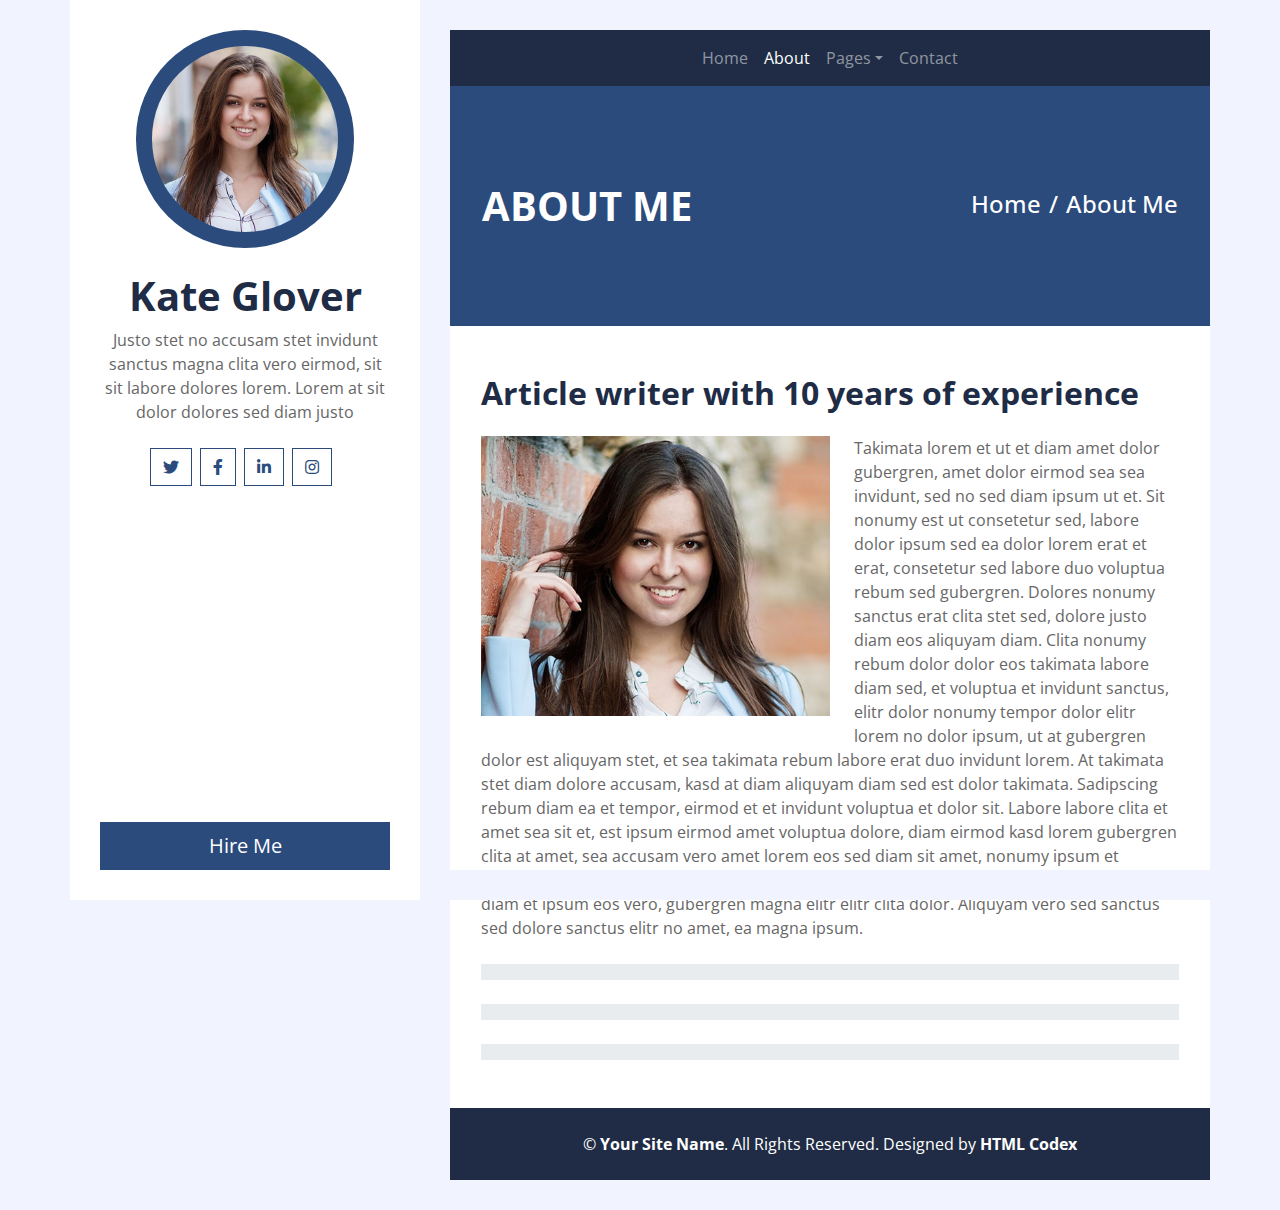
==== about.html @ 8e7080f5 "template" ====
<!DOCTYPE html>
<html lang="en">
    <head>
        <meta charset="utf-8">
        <title>Bloggy - Personal Blog Template</title>
        <meta content="width=device-width, initial-scale=1.0" name="viewport">
        <meta content="Free Website Template" name="keywords">
        <meta content="Free Website Template" name="description">

        <!-- Favicon -->
        <link href="img/favicon.ico" rel="icon">

        <!-- Google Fonts -->
        <link href="https://fonts.googleapis.com/css2?family=Open+Sans:300;400;600;700;800&display=swap" rel="stylesheet">

        <!-- Font Awesome -->
        <link href="https://cdnjs.cloudflare.com/ajax/libs/font-awesome/5.10.0/css/all.min.css" rel="stylesheet">

        <!-- Customized Bootstrap Stylesheet -->
        <link href="css/style.css" rel="stylesheet">
    </head>

<body>
    <div class="wrapper">
        <div class="sidebar">
            <div class="sidebar-text d-flex flex-column h-100 justify-content-center text-center">
                <img class="mx-auto d-block w-75 bg-primary img-fluid rounded-circle mb-4 p-3" src="img/profile.jpg" alt="Image">
                <h1 class="font-weight-bold">Kate Glover</h1>
                <p class="mb-4">
                    Justo stet no accusam stet invidunt sanctus magna clita vero eirmod, sit sit labore dolores lorem. Lorem at sit dolor dolores sed diam justo
                </p>
                <div class="d-flex justify-content-center mb-5">
                    <a class="btn btn-outline-primary mr-2" href="#"><i class="fab fa-twitter"></i></a>
                    <a class="btn btn-outline-primary mr-2" href="#"><i class="fab fa-facebook-f"></i></a>
                    <a class="btn btn-outline-primary mr-2" href="#"><i class="fab fa-linkedin-in"></i></a>
                    <a class="btn btn-outline-primary mr-2" href="#"><i class="fab fa-instagram"></i></a>
                </div>
                <a href="" class="btn btn-lg btn-block btn-primary mt-auto">Hire Me</a>
            </div>
            <div class="sidebar-icon d-flex flex-column h-100 justify-content-center text-right">
                <i class="fas fa-2x fa-angle-double-right text-primary"></i>
            </div>
        </div>
        <div class="content">
            <!-- Navbar Start -->
            <div class="container p-0">
                <nav class="navbar navbar-expand-lg bg-secondary navbar-dark">
                    <a href="" class="navbar-brand d-block d-lg-none">Navigation</a>
                    <button type="button" class="navbar-toggler" data-toggle="collapse" data-target="#navbarCollapse">
                        <span class="navbar-toggler-icon"></span>
                    </button>
                    <div class="collapse navbar-collapse justify-content-between" id="navbarCollapse">
                        <div class="navbar-nav m-auto">
                            <a href="index.html" class="nav-item nav-link">Home</a>
                            <a href="about.html" class="nav-item nav-link active">About</a>
                            <div class="nav-item dropdown">
                                <a href="#" class="nav-link dropdown-toggle" data-toggle="dropdown">Pages</a>
                                <div class="dropdown-menu">
                                    <a href="blog.html" class="dropdown-item">Blog Grid</a>
                                    <a href="single.html" class="dropdown-item">Blog Detail</a>
                                </div>
                            </div>
                            <a href="contact.html" class="nav-item nav-link">Contact</a>
                        </div>
                    </div>
                </nav>
            </div>
            <!-- Navbar End -->

            <!-- Page Header Start -->
            <div class="container py-5 px-2 bg-primary">
                <div class="row py-5 px-4">
                    <div class="col-sm-6 text-center text-md-left">
                        <h1 class="mb-3 mb-md-0 text-white text-uppercase font-weight-bold">About Me</h1>
                    </div>
                    <div class="col-sm-6 text-center text-md-right">
                        <div class="d-inline-flex pt-2">
                            <h4 class="m-0 text-white"><a class="text-white" href="">Home</a></h4>
                            <h4 class="m-0 text-white px-2">/</h4>
                            <h4 class="m-0 text-white">About Me</h4>
                        </div>
                    </div>
                </div>
            </div>
            <!-- Page Header End -->


            <!-- About Start -->
            <div class="container bg-white pt-5">
                <div class="row px-3 pb-5">
                    <div class="col-md-12">
                        <h2 class="mb-4 font-weight-bold">Article writer with 10 years of experience</h2>
                        <img class="img-fluid float-left w-50 mr-4 mb-3" src="img/about.jpg" alt="Image">
                        <p class="m-0">
                            Takimata lorem et ut et diam amet dolor gubergren, amet dolor eirmod sea sea invidunt, sed no sed diam ipsum ut et. Sit nonumy est ut consetetur sed, labore dolor ipsum sed ea dolor lorem erat et erat, consetetur sed labore duo voluptua rebum sed gubergren. Dolores nonumy sanctus erat clita stet sed, dolore justo diam eos aliquyam diam. Clita nonumy rebum dolor dolor eos takimata labore diam sed, et voluptua et invidunt sanctus, elitr dolor nonumy tempor dolor elitr lorem no dolor ipsum, ut at gubergren dolor est aliquyam stet, et sea takimata rebum labore erat duo invidunt lorem. At takimata stet diam dolore accusam, kasd at diam aliquyam diam sed est dolor takimata. Sadipscing rebum diam ea et tempor, eirmod et et invidunt voluptua et dolor sit. Labore labore clita et amet sea sit et, est ipsum eirmod amet voluptua dolore, diam eirmod kasd lorem gubergren clita at amet, sea accusam vero amet lorem eos sed diam sit amet, nonumy ipsum et tempor magna dolores aliquyam vero eos ipsum. Ipsum ipsum sadipscing diam aliquyam diam et ipsum eos vero, gubergren magna elitr elitr clita dolor. Aliquyam vero sed sanctus sed dolore sanctus elitr no amet, ea magna ipsum.
                        </p>
                    </div>
                    <div class="col-md-12 pt-4">
                        <div class="d-flex flex-column skills">
                            <div class="progress w-100 mb-4">
                                <div class="progress-bar" role="progressbar" aria-valuenow="80" aria-valuemin="0" aria-valuemax="100">Adaptability</div>
                            </div>
                            <div class="progress w-100 mb-4">
                                <div class="progress-bar" role="progressbar" aria-valuenow="90" aria-valuemin="0" aria-valuemax="100">Research</div>
                            </div>
                            <div class="progress w-100">
                                <div class="progress-bar" role="progressbar" aria-valuenow="100" aria-valuemin="0" aria-valuemax="100">Editing</div>
                            </div>
                        </div>
                    </div>
                </div>
            </div>
            <!-- About End -->


            <!-- Footer Start -->
            <div class="container py-4 bg-secondary text-center">
                <p class="m-0 text-white">
                    &copy; <a class="text-white font-weight-bold" href="#">Your Site Name</a>. All Rights Reserved. Designed by <a class="text-white font-weight-bold" href="https://htmlcodex.com">HTML Codex</a>
                </p>
            </div>
            <!-- Footer End -->
        </div>
    </div>

    <!-- Back to Top -->
    <a href="#" class="back-to-top"><i class="fa fa-angle-double-up"></i></a>

    <!-- JavaScript Libraries -->
    <script src="https://code.jquery.com/jquery-3.4.1.min.js"></script>
    <script src="https://stackpath.bootstrapcdn.com/bootstrap/4.4.1/js/bootstrap.bundle.min.js"></script>
    <script src="lib/easing/easing.min.js"></script>
    <script src="lib/waypoints/waypoints.min.js"></script>

    <!-- Contact Javascript File -->
    <script src="mail/jqBootstrapValidation.min.js"></script>
    <script src="mail/contact.js"></script>

    <!-- Template Javascript -->
    <script src="js/main.js"></script>
</body>

</html>
---- css/style.css ----
@charset "UTF-8";
/******* Bootstrap Theming ********/
/*!
 * Bootstrap v4.5.3 (https://getbootstrap.com/)
 * Copyright 2011-2020 The Bootstrap Authors
 * Copyright 2011-2020 Twitter, Inc.
 * Licensed under MIT (https://github.com/twbs/bootstrap/blob/main/LICENSE)
 */
:root {
  --blue: #007bff;
  --indigo: #6610f2;
  --purple: #6f42c1;
  --pink: #e83e8c;
  --red: #dc3545;
  --orange: #fd7e14;
  --yellow: #ffc107;
  --green: #28a745;
  --teal: #20c997;
  --cyan: #17a2b8;
  --white: #fff;
  --gray: #6c757d;
  --gray-dark: #343a40;
  --primary: #2A4B7C;
  --secondary: #202C45;
  --success: #28a745;
  --info: #17a2b8;
  --warning: #ffc107;
  --danger: #dc3545;
  --light: #f1f3ff;
  --dark: #343a40;
  --breakpoint-xs: 0;
  --breakpoint-sm: 576px;
  --breakpoint-md: 768px;
  --breakpoint-lg: 992px;
  --breakpoint-xl: 1200px;
  --font-family-sans-serif: -apple-system, BlinkMacSystemFont, "Segoe UI", Roboto, "Helvetica Neue", Arial, "Noto Sans", sans-serif, "Apple Color Emoji", "Segoe UI Emoji", "Segoe UI Symbol", "Noto Color Emoji";
  --font-family-monospace: SFMono-Regular, Menlo, Monaco, Consolas, "Liberation Mono", "Courier New", monospace;
}

*,
*::before,
*::after {
  box-sizing: border-box;
}

html {
  font-family: sans-serif;
  line-height: 1.15;
  -webkit-text-size-adjust: 100%;
  -webkit-tap-highlight-color: rgba(0, 0, 0, 0);
}

article, aside, figcaption, figure, footer, header, hgroup, main, nav, section {
  display: block;
}

body {
  margin: 0;
  font-family: "Open Sans", sans-serif;
  font-size: 1rem;
  font-weight: 400;
  line-height: 1.5;
  color: #666666;
  text-align: left;
  background-color: #f1f3ff;
}

[tabindex="-1"]:focus:not(:focus-visible) {
  outline: 0 !important;
}

hr {
  box-sizing: content-box;
  height: 0;
  overflow: visible;
}

h1, h2, h3, h4, h5, h6 {
  margin-top: 0;
  margin-bottom: 0.5rem;
}

p {
  margin-top: 0;
  margin-bottom: 1rem;
}

abbr[title],
abbr[data-original-title] {
  text-decoration: underline;
  text-decoration: underline dotted;
  cursor: help;
  border-bottom: 0;
  text-decoration-skip-ink: none;
}

address {
  margin-bottom: 1rem;
  font-style: normal;
  line-height: inherit;
}

ol,
ul,
dl {
  margin-top: 0;
  margin-bottom: 1rem;
}

ol ol,
ul ul,
ol ul,
ul ol {
  margin-bottom: 0;
}

dt {
  font-weight: 700;
}

dd {
  margin-bottom: 0.5rem;
  margin-left: 0;
}

blockquote {
  margin: 0 0 1rem;
}

b,
strong {
  font-weight: bolder;
}

small {
  font-size: 80%;
}

sub,
sup {
  position: relative;
  font-size: 75%;
  line-height: 0;
  vertical-align: baseline;
}

sub {
  bottom: -0.25em;
}

sup {
  top: -0.5em;
}

a {
  color: #2A4B7C;
  text-decoration: none;
  background-color: transparent;
}
a:hover {
  color: #172843;
  text-decoration: underline;
}

a:not([href]):not([class]) {
  color: inherit;
  text-decoration: none;
}
a:not([href]):not([class]):hover {
  color: inherit;
  text-decoration: none;
}

pre,
code,
kbd,
samp {
  font-family: SFMono-Regular, Menlo, Monaco, Consolas, "Liberation Mono", "Courier New", monospace;
  font-size: 1em;
}

pre {
  margin-top: 0;
  margin-bottom: 1rem;
  overflow: auto;
  -ms-overflow-style: scrollbar;
}

figure {
  margin: 0 0 1rem;
}

img {
  vertical-align: middle;
  border-style: none;
}

svg {
  overflow: hidden;
  vertical-align: middle;
}

table {
  border-collapse: collapse;
}

caption {
  padding-top: 0.75rem;
  padding-bottom: 0.75rem;
  color: #6c757d;
  text-align: left;
  caption-side: bottom;
}

th {
  text-align: inherit;
  text-align: -webkit-match-parent;
}

label {
  display: inline-block;
  margin-bottom: 0.5rem;
}

button {
  border-radius: 0;
}

button:focus {
  outline: 1px dotted;
  outline: 5px auto -webkit-focus-ring-color;
}

input,
button,
select,
optgroup,
textarea {
  margin: 0;
  font-family: inherit;
  font-size: inherit;
  line-height: inherit;
}

button,
input {
  overflow: visible;
}

button,
select {
  text-transform: none;
}

[role=button] {
  cursor: pointer;
}

select {
  word-wrap: normal;
}

button,
[type=button],
[type=reset],
[type=submit] {
  -webkit-appearance: button;
}

button:not(:disabled),
[type=button]:not(:disabled),
[type=reset]:not(:disabled),
[type=submit]:not(:disabled) {
  cursor: pointer;
}

button::-moz-focus-inner,
[type=button]::-moz-focus-inner,
[type=reset]::-moz-focus-inner,
[type=submit]::-moz-focus-inner {
  padding: 0;
  border-style: none;
}

input[type=radio],
input[type=checkbox] {
  box-sizing: border-box;
  padding: 0;
}

textarea {
  overflow: auto;
  resize: vertical;
}

fieldset {
  min-width: 0;
  padding: 0;
  margin: 0;
  border: 0;
}

legend {
  display: block;
  width: 100%;
  max-width: 100%;
  padding: 0;
  margin-bottom: 0.5rem;
  font-size: 1.5rem;
  line-height: inherit;
  color: inherit;
  white-space: normal;
}

progress {
  vertical-align: baseline;
}

[type=number]::-webkit-inner-spin-button,
[type=number]::-webkit-outer-spin-button {
  height: auto;
}

[type=search] {
  outline-offset: -2px;
  -webkit-appearance: none;
}

[type=search]::-webkit-search-decoration {
  -webkit-appearance: none;
}

::-webkit-file-upload-button {
  font: inherit;
  -webkit-appearance: button;
}

output {
  display: inline-block;
}

summary {
  display: list-item;
  cursor: pointer;
}

template {
  display: none;
}

[hidden] {
  display: none !important;
}

h1, h2, h3, h4, h5, h6,
.h1, .h2, .h3, .h4, .h5, .h6 {
  margin-bottom: 0.5rem;
  font-weight: 500;
  line-height: 1.2;
  color: #202C45;
}

h1, .h1 {
  font-size: 2.5rem;
}

h2, .h2 {
  font-size: 2rem;
}

h3, .h3 {
  font-size: 1.75rem;
}

h4, .h4 {
  font-size: 1.5rem;
}

h5, .h5 {
  font-size: 1.25rem;
}

h6, .h6 {
  font-size: 1rem;
}

.lead {
  font-size: 1.25rem;
  font-weight: 300;
}

.display-1 {
  font-size: 6rem;
  font-weight: 300;
  line-height: 1.2;
}

.display-2 {
  font-size: 5.5rem;
  font-weight: 300;
  line-height: 1.2;
}

.display-3 {
  font-size: 4.5rem;
  font-weight: 300;
  line-height: 1.2;
}

.display-4 {
  font-size: 3.5rem;
  font-weight: 300;
  line-height: 1.2;
}

hr {
  margin-top: 1rem;
  margin-bottom: 1rem;
  border: 0;
  border-top: 1px solid rgba(0, 0, 0, 0.1);
}

small,
.small {
  font-size: 80%;
  font-weight: 400;
}

mark,
.mark {
  padding: 0.2em;
  background-color: #fcf8e3;
}

.list-unstyled {
  padding-left: 0;
  list-style: none;
}

.list-inline {
  padding-left: 0;
  list-style: none;
}

.list-inline-item {
  display: inline-block;
}
.list-inline-item:not(:last-child) {
  margin-right: 0.5rem;
}

.initialism {
  font-size: 90%;
  text-transform: uppercase;
}

.blockquote {
  margin-bottom: 1rem;
  font-size: 1.25rem;
}

.blockquote-footer {
  display: block;
  font-size: 80%;
  color: #6c757d;
}
.blockquote-footer::before {
  content: "— ";
}

.img-fluid {
  max-width: 100%;
  height: auto;
}

.img-thumbnail {
  padding: 0.25rem;
  background-color: #f1f3ff;
  border: 1px solid #dee2e6;
  max-width: 100%;
  height: auto;
}

.figure {
  display: inline-block;
}

.figure-img {
  margin-bottom: 0.5rem;
  line-height: 1;
}

.figure-caption {
  font-size: 90%;
  color: #6c757d;
}

code {
  font-size: 87.5%;
  color: #e83e8c;
  word-wrap: break-word;
}
a > code {
  color: inherit;
}

kbd {
  padding: 0.2rem 0.4rem;
  font-size: 87.5%;
  color: #fff;
  background-color: #212529;
}
kbd kbd {
  padding: 0;
  font-size: 100%;
  font-weight: 700;
}

pre {
  display: block;
  font-size: 87.5%;
  color: #212529;
}
pre code {
  font-size: inherit;
  color: inherit;
  word-break: normal;
}

.pre-scrollable {
  max-height: 340px;
  overflow-y: scroll;
}

.container,
.container-fluid,
.container-xl,
.container-lg,
.container-md,
.container-sm {
  width: 100%;
  padding-right: 15px;
  padding-left: 15px;
  margin-right: auto;
  margin-left: auto;
}

@media (min-width: 576px) {
  .container-sm, .container {
    max-width: 540px;
  }
}
@media (min-width: 768px) {
  .container-md, .container-sm, .container {
    max-width: 720px;
  }
}
@media (min-width: 992px) {
  .container-lg, .container-md, .container-sm, .container {
    max-width: 960px;
  }
}
@media (min-width: 1200px) {
  .container-xl, .container-lg, .container-md, .container-sm, .container {
    max-width: 1140px;
  }
}
.row {
  display: flex;
  flex-wrap: wrap;
  margin-right: -15px;
  margin-left: -15px;
}

.no-gutters {
  margin-right: 0;
  margin-left: 0;
}
.no-gutters > .col,
.no-gutters > [class*=col-] {
  padding-right: 0;
  padding-left: 0;
}

.col-xl,
.col-xl-auto, .col-xl-12, .col-xl-11, .col-xl-10, .col-xl-9, .col-xl-8, .col-xl-7, .col-xl-6, .col-xl-5, .col-xl-4, .col-xl-3, .col-xl-2, .col-xl-1, .col-lg,
.col-lg-auto, .col-lg-12, .col-lg-11, .col-lg-10, .col-lg-9, .col-lg-8, .col-lg-7, .col-lg-6, .col-lg-5, .col-lg-4, .col-lg-3, .col-lg-2, .col-lg-1, .col-md,
.col-md-auto, .col-md-12, .col-md-11, .col-md-10, .col-md-9, .col-md-8, .col-md-7, .col-md-6, .col-md-5, .col-md-4, .col-md-3, .col-md-2, .col-md-1, .col-sm,
.col-sm-auto, .col-sm-12, .col-sm-11, .col-sm-10, .col-sm-9, .col-sm-8, .col-sm-7, .col-sm-6, .col-sm-5, .col-sm-4, .col-sm-3, .col-sm-2, .col-sm-1, .col,
.col-auto, .col-12, .col-11, .col-10, .col-9, .col-8, .col-7, .col-6, .col-5, .col-4, .col-3, .col-2, .col-1 {
  position: relative;
  width: 100%;
  padding-right: 15px;
  padding-left: 15px;
}

.col {
  flex-basis: 0;
  flex-grow: 1;
  max-width: 100%;
}

.row-cols-1 > * {
  flex: 0 0 100%;
  max-width: 100%;
}

.row-cols-2 > * {
  flex: 0 0 50%;
  max-width: 50%;
}

.row-cols-3 > * {
  flex: 0 0 33.3333333333%;
  max-width: 33.3333333333%;
}

.row-cols-4 > * {
  flex: 0 0 25%;
  max-width: 25%;
}

.row-cols-5 > * {
  flex: 0 0 20%;
  max-width: 20%;
}

.row-cols-6 > * {
  flex: 0 0 16.6666666667%;
  max-width: 16.6666666667%;
}

.col-auto {
  flex: 0 0 auto;
  width: auto;
  max-width: 100%;
}

.col-1 {
  flex: 0 0 8.3333333333%;
  max-width: 8.3333333333%;
}

.col-2 {
  flex: 0 0 16.6666666667%;
  max-width: 16.6666666667%;
}

.col-3 {
  flex: 0 0 25%;
  max-width: 25%;
}

.col-4 {
  flex: 0 0 33.3333333333%;
  max-width: 33.3333333333%;
}

.col-5 {
  flex: 0 0 41.6666666667%;
  max-width: 41.6666666667%;
}

.col-6 {
  flex: 0 0 50%;
  max-width: 50%;
}

.col-7 {
  flex: 0 0 58.3333333333%;
  max-width: 58.3333333333%;
}

.col-8 {
  flex: 0 0 66.6666666667%;
  max-width: 66.6666666667%;
}

.col-9 {
  flex: 0 0 75%;
  max-width: 75%;
}

.col-10 {
  flex: 0 0 83.3333333333%;
  max-width: 83.3333333333%;
}

.col-11 {
  flex: 0 0 91.6666666667%;
  max-width: 91.6666666667%;
}

.col-12 {
  flex: 0 0 100%;
  max-width: 100%;
}

.order-first {
  order: -1;
}

.order-last {
  order: 13;
}

.order-0 {
  order: 0;
}

.order-1 {
  order: 1;
}

.order-2 {
  order: 2;
}

.order-3 {
  order: 3;
}

.order-4 {
  order: 4;
}

.order-5 {
  order: 5;
}

.order-6 {
  order: 6;
}

.order-7 {
  order: 7;
}

.order-8 {
  order: 8;
}

.order-9 {
  order: 9;
}

.order-10 {
  order: 10;
}

.order-11 {
  order: 11;
}

.order-12 {
  order: 12;
}

.offset-1 {
  margin-left: 8.3333333333%;
}

.offset-2 {
  margin-left: 16.6666666667%;
}

.offset-3 {
  margin-left: 25%;
}

.offset-4 {
  margin-left: 33.3333333333%;
}

.offset-5 {
  margin-left: 41.6666666667%;
}

.offset-6 {
  margin-left: 50%;
}

.offset-7 {
  margin-left: 58.3333333333%;
}

.offset-8 {
  margin-left: 66.6666666667%;
}

.offset-9 {
  margin-left: 75%;
}

.offset-10 {
  margin-left: 83.3333333333%;
}

.offset-11 {
  margin-left: 91.6666666667%;
}

@media (min-width: 576px) {
  .col-sm {
    flex-basis: 0;
    flex-grow: 1;
    max-width: 100%;
  }

  .row-cols-sm-1 > * {
    flex: 0 0 100%;
    max-width: 100%;
  }

  .row-cols-sm-2 > * {
    flex: 0 0 50%;
    max-width: 50%;
  }

  .row-cols-sm-3 > * {
    flex: 0 0 33.3333333333%;
    max-width: 33.3333333333%;
  }

  .row-cols-sm-4 > * {
    flex: 0 0 25%;
    max-width: 25%;
  }

  .row-cols-sm-5 > * {
    flex: 0 0 20%;
    max-width: 20%;
  }

  .row-cols-sm-6 > * {
    flex: 0 0 16.6666666667%;
    max-width: 16.6666666667%;
  }

  .col-sm-auto {
    flex: 0 0 auto;
    width: auto;
    max-width: 100%;
  }

  .col-sm-1 {
    flex: 0 0 8.3333333333%;
    max-width: 8.3333333333%;
  }

  .col-sm-2 {
    flex: 0 0 16.6666666667%;
    max-width: 16.6666666667%;
  }

  .col-sm-3 {
    flex: 0 0 25%;
    max-width: 25%;
  }

  .col-sm-4 {
    flex: 0 0 33.3333333333%;
    max-width: 33.3333333333%;
  }

  .col-sm-5 {
    flex: 0 0 41.6666666667%;
    max-width: 41.6666666667%;
  }

  .col-sm-6 {
    flex: 0 0 50%;
    max-width: 50%;
  }

  .col-sm-7 {
    flex: 0 0 58.3333333333%;
    max-width: 58.3333333333%;
  }

  .col-sm-8 {
    flex: 0 0 66.6666666667%;
    max-width: 66.6666666667%;
  }

  .col-sm-9 {
    flex: 0 0 75%;
    max-width: 75%;
  }

  .col-sm-10 {
    flex: 0 0 83.3333333333%;
    max-width: 83.3333333333%;
  }

  .col-sm-11 {
    flex: 0 0 91.6666666667%;
    max-width: 91.6666666667%;
  }

  .col-sm-12 {
    flex: 0 0 100%;
    max-width: 100%;
  }

  .order-sm-first {
    order: -1;
  }

  .order-sm-last {
    order: 13;
  }

  .order-sm-0 {
    order: 0;
  }

  .order-sm-1 {
    order: 1;
  }

  .order-sm-2 {
    order: 2;
  }

  .order-sm-3 {
    order: 3;
  }

  .order-sm-4 {
    order: 4;
  }

  .order-sm-5 {
    order: 5;
  }

  .order-sm-6 {
    order: 6;
  }

  .order-sm-7 {
    order: 7;
  }

  .order-sm-8 {
    order: 8;
  }

  .order-sm-9 {
    order: 9;
  }

  .order-sm-10 {
    order: 10;
  }

  .order-sm-11 {
    order: 11;
  }

  .order-sm-12 {
    order: 12;
  }

  .offset-sm-0 {
    margin-left: 0;
  }

  .offset-sm-1 {
    margin-left: 8.3333333333%;
  }

  .offset-sm-2 {
    margin-left: 16.6666666667%;
  }

  .offset-sm-3 {
    margin-left: 25%;
  }

  .offset-sm-4 {
    margin-left: 33.3333333333%;
  }

  .offset-sm-5 {
    margin-left: 41.6666666667%;
  }

  .offset-sm-6 {
    margin-left: 50%;
  }

  .offset-sm-7 {
    margin-left: 58.3333333333%;
  }

  .offset-sm-8 {
    margin-left: 66.6666666667%;
  }

  .offset-sm-9 {
    margin-left: 75%;
  }

  .offset-sm-10 {
    margin-left: 83.3333333333%;
  }

  .offset-sm-11 {
    margin-left: 91.6666666667%;
  }
}
@media (min-width: 768px) {
  .col-md {
    flex-basis: 0;
    flex-grow: 1;
    max-width: 100%;
  }

  .row-cols-md-1 > * {
    flex: 0 0 100%;
    max-width: 100%;
  }

  .row-cols-md-2 > * {
    flex: 0 0 50%;
    max-width: 50%;
  }

  .row-cols-md-3 > * {
    flex: 0 0 33.3333333333%;
    max-width: 33.3333333333%;
  }

  .row-cols-md-4 > * {
    flex: 0 0 25%;
    max-width: 25%;
  }

  .row-cols-md-5 > * {
    flex: 0 0 20%;
    max-width: 20%;
  }

  .row-cols-md-6 > * {
    flex: 0 0 16.6666666667%;
    max-width: 16.6666666667%;
  }

  .col-md-auto {
    flex: 0 0 auto;
    width: auto;
    max-width: 100%;
  }

  .col-md-1 {
    flex: 0 0 8.3333333333%;
    max-width: 8.3333333333%;
  }

  .col-md-2 {
    flex: 0 0 16.6666666667%;
    max-width: 16.6666666667%;
  }

  .col-md-3 {
    flex: 0 0 25%;
    max-width: 25%;
  }

  .col-md-4 {
    flex: 0 0 33.3333333333%;
    max-width: 33.3333333333%;
  }

  .col-md-5 {
    flex: 0 0 41.6666666667%;
    max-width: 41.6666666667%;
  }

  .col-md-6 {
    flex: 0 0 50%;
    max-width: 50%;
  }

  .col-md-7 {
    flex: 0 0 58.3333333333%;
    max-width: 58.3333333333%;
  }

  .col-md-8 {
    flex: 0 0 66.6666666667%;
    max-width: 66.6666666667%;
  }

  .col-md-9 {
    flex: 0 0 75%;
    max-width: 75%;
  }

  .col-md-10 {
    flex: 0 0 83.3333333333%;
    max-width: 83.3333333333%;
  }

  .col-md-11 {
    flex: 0 0 91.6666666667%;
    max-width: 91.6666666667%;
  }

  .col-md-12 {
    flex: 0 0 100%;
    max-width: 100%;
  }

  .order-md-first {
    order: -1;
  }

  .order-md-last {
    order: 13;
  }

  .order-md-0 {
    order: 0;
  }

  .order-md-1 {
    order: 1;
  }

  .order-md-2 {
    order: 2;
  }

  .order-md-3 {
    order: 3;
  }

  .order-md-4 {
    order: 4;
  }

  .order-md-5 {
    order: 5;
  }

  .order-md-6 {
    order: 6;
  }

  .order-md-7 {
    order: 7;
  }

  .order-md-8 {
    order: 8;
  }

  .order-md-9 {
    order: 9;
  }

  .order-md-10 {
    order: 10;
  }

  .order-md-11 {
    order: 11;
  }

  .order-md-12 {
    order: 12;
  }

  .offset-md-0 {
    margin-left: 0;
  }

  .offset-md-1 {
    margin-left: 8.3333333333%;
  }

  .offset-md-2 {
    margin-left: 16.6666666667%;
  }

  .offset-md-3 {
    margin-left: 25%;
  }

  .offset-md-4 {
    margin-left: 33.3333333333%;
  }

  .offset-md-5 {
    margin-left: 41.6666666667%;
  }

  .offset-md-6 {
    margin-left: 50%;
  }

  .offset-md-7 {
    margin-left: 58.3333333333%;
  }

  .offset-md-8 {
    margin-left: 66.6666666667%;
  }

  .offset-md-9 {
    margin-left: 75%;
  }

  .offset-md-10 {
    margin-left: 83.3333333333%;
  }

  .offset-md-11 {
    margin-left: 91.6666666667%;
  }
}
@media (min-width: 992px) {
  .col-lg {
    flex-basis: 0;
    flex-grow: 1;
    max-width: 100%;
  }

  .row-cols-lg-1 > * {
    flex: 0 0 100%;
    max-width: 100%;
  }

  .row-cols-lg-2 > * {
    flex: 0 0 50%;
    max-width: 50%;
  }

  .row-cols-lg-3 > * {
    flex: 0 0 33.3333333333%;
    max-width: 33.3333333333%;
  }

  .row-cols-lg-4 > * {
    flex: 0 0 25%;
    max-width: 25%;
  }

  .row-cols-lg-5 > * {
    flex: 0 0 20%;
    max-width: 20%;
  }

  .row-cols-lg-6 > * {
    flex: 0 0 16.6666666667%;
    max-width: 16.6666666667%;
  }

  .col-lg-auto {
    flex: 0 0 auto;
    width: auto;
    max-width: 100%;
  }

  .col-lg-1 {
    flex: 0 0 8.3333333333%;
    max-width: 8.3333333333%;
  }

  .col-lg-2 {
    flex: 0 0 16.6666666667%;
    max-width: 16.6666666667%;
  }

  .col-lg-3 {
    flex: 0 0 25%;
    max-width: 25%;
  }

  .col-lg-4 {
    flex: 0 0 33.3333333333%;
    max-width: 33.3333333333%;
  }

  .col-lg-5 {
    flex: 0 0 41.6666666667%;
    max-width: 41.6666666667%;
  }

  .col-lg-6 {
    flex: 0 0 50%;
    max-width: 50%;
  }

  .col-lg-7 {
    flex: 0 0 58.3333333333%;
    max-width: 58.3333333333%;
  }

  .col-lg-8 {
    flex: 0 0 66.6666666667%;
    max-width: 66.6666666667%;
  }

  .col-lg-9 {
    flex: 0 0 75%;
    max-width: 75%;
  }

  .col-lg-10 {
    flex: 0 0 83.3333333333%;
    max-width: 83.3333333333%;
  }

  .col-lg-11 {
    flex: 0 0 91.6666666667%;
    max-width: 91.6666666667%;
  }

  .col-lg-12 {
    flex: 0 0 100%;
    max-width: 100%;
  }

  .order-lg-first {
    order: -1;
  }

  .order-lg-last {
    order: 13;
  }

  .order-lg-0 {
    order: 0;
  }

  .order-lg-1 {
    order: 1;
  }

  .order-lg-2 {
    order: 2;
  }

  .order-lg-3 {
    order: 3;
  }

  .order-lg-4 {
    order: 4;
  }

  .order-lg-5 {
    order: 5;
  }

  .order-lg-6 {
    order: 6;
  }

  .order-lg-7 {
    order: 7;
  }

  .order-lg-8 {
    order: 8;
  }

  .order-lg-9 {
    order: 9;
  }

  .order-lg-10 {
    order: 10;
  }

  .order-lg-11 {
    order: 11;
  }

  .order-lg-12 {
    order: 12;
  }

  .offset-lg-0 {
    margin-left: 0;
  }

  .offset-lg-1 {
    margin-left: 8.3333333333%;
  }

  .offset-lg-2 {
    margin-left: 16.6666666667%;
  }

  .offset-lg-3 {
    margin-left: 25%;
  }

  .offset-lg-4 {
    margin-left: 33.3333333333%;
  }

  .offset-lg-5 {
    margin-left: 41.6666666667%;
  }

  .offset-lg-6 {
    margin-left: 50%;
  }

  .offset-lg-7 {
    margin-left: 58.3333333333%;
  }

  .offset-lg-8 {
    margin-left: 66.6666666667%;
  }

  .offset-lg-9 {
    margin-left: 75%;
  }

  .offset-lg-10 {
    margin-left: 83.3333333333%;
  }

  .offset-lg-11 {
    margin-left: 91.6666666667%;
  }
}
@media (min-width: 1200px) {
  .col-xl {
    flex-basis: 0;
    flex-grow: 1;
    max-width: 100%;
  }

  .row-cols-xl-1 > * {
    flex: 0 0 100%;
    max-width: 100%;
  }

  .row-cols-xl-2 > * {
    flex: 0 0 50%;
    max-width: 50%;
  }

  .row-cols-xl-3 > * {
    flex: 0 0 33.3333333333%;
    max-width: 33.3333333333%;
  }

  .row-cols-xl-4 > * {
    flex: 0 0 25%;
    max-width: 25%;
  }

  .row-cols-xl-5 > * {
    flex: 0 0 20%;
    max-width: 20%;
  }

  .row-cols-xl-6 > * {
    flex: 0 0 16.6666666667%;
    max-width: 16.6666666667%;
  }

  .col-xl-auto {
    flex: 0 0 auto;
    width: auto;
    max-width: 100%;
  }

  .col-xl-1 {
    flex: 0 0 8.3333333333%;
    max-width: 8.3333333333%;
  }

  .col-xl-2 {
    flex: 0 0 16.6666666667%;
    max-width: 16.6666666667%;
  }

  .col-xl-3 {
    flex: 0 0 25%;
    max-width: 25%;
  }

  .col-xl-4 {
    flex: 0 0 33.3333333333%;
    max-width: 33.3333333333%;
  }

  .col-xl-5 {
    flex: 0 0 41.6666666667%;
    max-width: 41.6666666667%;
  }

  .col-xl-6 {
    flex: 0 0 50%;
    max-width: 50%;
  }

  .col-xl-7 {
    flex: 0 0 58.3333333333%;
    max-width: 58.3333333333%;
  }

  .col-xl-8 {
    flex: 0 0 66.6666666667%;
    max-width: 66.6666666667%;
  }

  .col-xl-9 {
    flex: 0 0 75%;
    max-width: 75%;
  }

  .col-xl-10 {
    flex: 0 0 83.3333333333%;
    max-width: 83.3333333333%;
  }

  .col-xl-11 {
    flex: 0 0 91.6666666667%;
    max-width: 91.6666666667%;
  }

  .col-xl-12 {
    flex: 0 0 100%;
    max-width: 100%;
  }

  .order-xl-first {
    order: -1;
  }

  .order-xl-last {
    order: 13;
  }

  .order-xl-0 {
    order: 0;
  }

  .order-xl-1 {
    order: 1;
  }

  .order-xl-2 {
    order: 2;
  }

  .order-xl-3 {
    order: 3;
  }

  .order-xl-4 {
    order: 4;
  }

  .order-xl-5 {
    order: 5;
  }

  .order-xl-6 {
    order: 6;
  }

  .order-xl-7 {
    order: 7;
  }

  .order-xl-8 {
    order: 8;
  }

  .order-xl-9 {
    order: 9;
  }

  .order-xl-10 {
    order: 10;
  }

  .order-xl-11 {
    order: 11;
  }

  .order-xl-12 {
    order: 12;
  }

  .offset-xl-0 {
    margin-left: 0;
  }

  .offset-xl-1 {
    margin-left: 8.3333333333%;
  }

  .offset-xl-2 {
    margin-left: 16.6666666667%;
  }

  .offset-xl-3 {
    margin-left: 25%;
  }

  .offset-xl-4 {
    margin-left: 33.3333333333%;
  }

  .offset-xl-5 {
    margin-left: 41.6666666667%;
  }

  .offset-xl-6 {
    margin-left: 50%;
  }

  .offset-xl-7 {
    margin-left: 58.3333333333%;
  }

  .offset-xl-8 {
    margin-left: 66.6666666667%;
  }

  .offset-xl-9 {
    margin-left: 75%;
  }

  .offset-xl-10 {
    margin-left: 83.3333333333%;
  }

  .offset-xl-11 {
    margin-left: 91.6666666667%;
  }
}
.table {
  width: 100%;
  margin-bottom: 1rem;
  color: #666666;
}
.table th,
.table td {
  padding: 0.75rem;
  vertical-align: top;
  border-top: 1px solid #dee2e6;
}
.table thead th {
  vertical-align: bottom;
  border-bottom: 2px solid #dee2e6;
}
.table tbody + tbody {
  border-top: 2px solid #dee2e6;
}

.table-sm th,
.table-sm td {
  padding: 0.3rem;
}

.table-bordered {
  border: 1px solid #dee2e6;
}
.table-bordered th,
.table-bordered td {
  border: 1px solid #dee2e6;
}
.table-bordered thead th,
.table-bordered thead td {
  border-bottom-width: 2px;
}

.table-borderless th,
.table-borderless td,
.table-borderless thead th,
.table-borderless tbody + tbody {
  border: 0;
}

.table-striped tbody tr:nth-of-type(odd) {
  background-color: rgba(0, 0, 0, 0.05);
}

.table-hover tbody tr:hover {
  color: #666666;
  background-color: rgba(0, 0, 0, 0.075);
}

.table-primary,
.table-primary > th,
.table-primary > td {
  background-color: #c3cdda;
}
.table-primary th,
.table-primary td,
.table-primary thead th,
.table-primary tbody + tbody {
  border-color: #90a1bb;
}

.table-hover .table-primary:hover {
  background-color: #b3c0d0;
}
.table-hover .table-primary:hover > td,
.table-hover .table-primary:hover > th {
  background-color: #b3c0d0;
}

.table-secondary,
.table-secondary > th,
.table-secondary > td {
  background-color: #c1c4cb;
}
.table-secondary th,
.table-secondary td,
.table-secondary thead th,
.table-secondary tbody + tbody {
  border-color: #8b919e;
}

.table-hover .table-secondary:hover {
  background-color: #b3b7bf;
}
.table-hover .table-secondary:hover > td,
.table-hover .table-secondary:hover > th {
  background-color: #b3b7bf;
}

.table-success,
.table-success > th,
.table-success > td {
  background-color: #c3e6cb;
}
.table-success th,
.table-success td,
.table-success thead th,
.table-success tbody + tbody {
  border-color: #8fd19e;
}

.table-hover .table-success:hover {
  background-color: #b1dfbb;
}
.table-hover .table-success:hover > td,
.table-hover .table-success:hover > th {
  background-color: #b1dfbb;
}

.table-info,
.table-info > th,
.table-info > td {
  background-color: #bee5eb;
}
.table-info th,
.table-info td,
.table-info thead th,
.table-info tbody + tbody {
  border-color: #86cfda;
}

.table-hover .table-info:hover {
  background-color: #abdde5;
}
.table-hover .table-info:hover > td,
.table-hover .table-info:hover > th {
  background-color: #abdde5;
}

.table-warning,
.table-warning > th,
.table-warning > td {
  background-color: #ffeeba;
}
.table-warning th,
.table-warning td,
.table-warning thead th,
.table-warning tbody + tbody {
  border-color: #ffdf7e;
}

.table-hover .table-warning:hover {
  background-color: #ffe8a1;
}
.table-hover .table-warning:hover > td,
.table-hover .table-warning:hover > th {
  background-color: #ffe8a1;
}

.table-danger,
.table-danger > th,
.table-danger > td {
  background-color: #f5c6cb;
}
.table-danger th,
.table-danger td,
.table-danger thead th,
.table-danger tbody + tbody {
  border-color: #ed969e;
}

.table-hover .table-danger:hover {
  background-color: #f1b0b7;
}
.table-hover .table-danger:hover > td,
.table-hover .table-danger:hover > th {
  background-color: #f1b0b7;
}

.table-light,
.table-light > th,
.table-light > td {
  background-color: #fbfcff;
}
.table-light th,
.table-light td,
.table-light thead th,
.table-light tbody + tbody {
  border-color: #f8f9ff;
}

.table-hover .table-light:hover {
  background-color: #e2e9ff;
}
.table-hover .table-light:hover > td,
.table-hover .table-light:hover > th {
  background-color: #e2e9ff;
}

.table-dark,
.table-dark > th,
.table-dark > td {
  background-color: #c6c8ca;
}
.table-dark th,
.table-dark td,
.table-dark thead th,
.table-dark tbody + tbody {
  border-color: #95999c;
}

.table-hover .table-dark:hover {
  background-color: #b9bbbe;
}
.table-hover .table-dark:hover > td,
.table-hover .table-dark:hover > th {
  background-color: #b9bbbe;
}

.table-active,
.table-active > th,
.table-active > td {
  background-color: rgba(0, 0, 0, 0.075);
}

.table-hover .table-active:hover {
  background-color: rgba(0, 0, 0, 0.075);
}
.table-hover .table-active:hover > td,
.table-hover .table-active:hover > th {
  background-color: rgba(0, 0, 0, 0.075);
}

.table .thead-dark th {
  color: #fff;
  background-color: #343a40;
  border-color: #454d55;
}
.table .thead-light th {
  color: #495057;
  background-color: #e9ecef;
  border-color: #dee2e6;
}

.table-dark {
  color: #fff;
  background-color: #343a40;
}
.table-dark th,
.table-dark td,
.table-dark thead th {
  border-color: #454d55;
}
.table-dark.table-bordered {
  border: 0;
}
.table-dark.table-striped tbody tr:nth-of-type(odd) {
  background-color: rgba(255, 255, 255, 0.05);
}
.table-dark.table-hover tbody tr:hover {
  color: #fff;
  background-color: rgba(255, 255, 255, 0.075);
}

@media (max-width: 575.98px) {
  .table-responsive-sm {
    display: block;
    width: 100%;
    overflow-x: auto;
    -webkit-overflow-scrolling: touch;
  }
  .table-responsive-sm > .table-bordered {
    border: 0;
  }
}
@media (max-width: 767.98px) {
  .table-responsive-md {
    display: block;
    width: 100%;
    overflow-x: auto;
    -webkit-overflow-scrolling: touch;
  }
  .table-responsive-md > .table-bordered {
    border: 0;
  }
}
@media (max-width: 991.98px) {
  .table-responsive-lg {
    display: block;
    width: 100%;
    overflow-x: auto;
    -webkit-overflow-scrolling: touch;
  }
  .table-responsive-lg > .table-bordered {
    border: 0;
  }
}
@media (max-width: 1199.98px) {
  .table-responsive-xl {
    display: block;
    width: 100%;
    overflow-x: auto;
    -webkit-overflow-scrolling: touch;
  }
  .table-responsive-xl > .table-bordered {
    border: 0;
  }
}
.table-responsive {
  display: block;
  width: 100%;
  overflow-x: auto;
  -webkit-overflow-scrolling: touch;
}
.table-responsive > .table-bordered {
  border: 0;
}

.form-control {
  display: block;
  width: 100%;
  height: calc(1.5em + 0.75rem + 2px);
  padding: 0.375rem 0.75rem;
  font-size: 1rem;
  font-weight: 400;
  line-height: 1.5;
  color: #495057;
  background-color: #fff;
  background-clip: padding-box;
  border: 1px solid #ced4da;
  border-radius: 0;
  transition: border-color 0.15s ease-in-out, box-shadow 0.15s ease-in-out;
}
@media (prefers-reduced-motion: reduce) {
  .form-control {
    transition: none;
  }
}
.form-control::-ms-expand {
  background-color: transparent;
  border: 0;
}
.form-control:-moz-focusring {
  color: transparent;
  text-shadow: 0 0 0 #495057;
}
.form-control:focus {
  color: #495057;
  background-color: #fff;
  border-color: #5d88c8;
  outline: 0;
  box-shadow: 0 0 0 0.2rem rgba(42, 75, 124, 0.25);
}
.form-control::placeholder {
  color: #6c757d;
  opacity: 1;
}
.form-control:disabled, .form-control[readonly] {
  background-color: #e9ecef;
  opacity: 1;
}

input[type=date].form-control,
input[type=time].form-control,
input[type=datetime-local].form-control,
input[type=month].form-control {
  appearance: none;
}

select.form-control:focus::-ms-value {
  color: #495057;
  background-color: #fff;
}

.form-control-file,
.form-control-range {
  display: block;
  width: 100%;
}

.col-form-label {
  padding-top: calc(0.375rem + 1px);
  padding-bottom: calc(0.375rem + 1px);
  margin-bottom: 0;
  font-size: inherit;
  line-height: 1.5;
}

.col-form-label-lg {
  padding-top: calc(0.5rem + 1px);
  padding-bottom: calc(0.5rem + 1px);
  font-size: 1.25rem;
  line-height: 1.5;
}

.col-form-label-sm {
  padding-top: calc(0.25rem + 1px);
  padding-bottom: calc(0.25rem + 1px);
  font-size: 0.875rem;
  line-height: 1.5;
}

.form-control-plaintext {
  display: block;
  width: 100%;
  padding: 0.375rem 0;
  margin-bottom: 0;
  font-size: 1rem;
  line-height: 1.5;
  color: #666666;
  background-color: transparent;
  border: solid transparent;
  border-width: 1px 0;
}
.form-control-plaintext.form-control-sm, .form-control-plaintext.form-control-lg {
  padding-right: 0;
  padding-left: 0;
}

.form-control-sm {
  height: calc(1.5em + 0.5rem + 2px);
  padding: 0.25rem 0.5rem;
  font-size: 0.875rem;
  line-height: 1.5;
}

.form-control-lg {
  height: calc(1.5em + 1rem + 2px);
  padding: 0.5rem 1rem;
  font-size: 1.25rem;
  line-height: 1.5;
}

select.form-control[size], select.form-control[multiple] {
  height: auto;
}

textarea.form-control {
  height: auto;
}

.form-group {
  margin-bottom: 1rem;
}

.form-text {
  display: block;
  margin-top: 0.25rem;
}

.form-row {
  display: flex;
  flex-wrap: wrap;
  margin-right: -5px;
  margin-left: -5px;
}
.form-row > .col,
.form-row > [class*=col-] {
  padding-right: 5px;
  padding-left: 5px;
}

.form-check {
  position: relative;
  display: block;
  padding-left: 1.25rem;
}

.form-check-input {
  position: absolute;
  margin-top: 0.3rem;
  margin-left: -1.25rem;
}
.form-check-input[disabled] ~ .form-check-label, .form-check-input:disabled ~ .form-check-label {
  color: #6c757d;
}

.form-check-label {
  margin-bottom: 0;
}

.form-check-inline {
  display: inline-flex;
  align-items: center;
  padding-left: 0;
  margin-right: 0.75rem;
}
.form-check-inline .form-check-input {
  position: static;
  margin-top: 0;
  margin-right: 0.3125rem;
  margin-left: 0;
}

.valid-feedback {
  display: none;
  width: 100%;
  margin-top: 0.25rem;
  font-size: 80%;
  color: #28a745;
}

.valid-tooltip {
  position: absolute;
  top: 100%;
  left: 0;
  z-index: 5;
  display: none;
  max-width: 100%;
  padding: 0.25rem 0.5rem;
  margin-top: 0.1rem;
  font-size: 0.875rem;
  line-height: 1.5;
  color: #fff;
  background-color: rgba(40, 167, 69, 0.9);
}

.was-validated :valid ~ .valid-feedback,
.was-validated :valid ~ .valid-tooltip,
.is-valid ~ .valid-feedback,
.is-valid ~ .valid-tooltip {
  display: block;
}

.was-validated .form-control:valid, .form-control.is-valid {
  border-color: #28a745;
  padding-right: calc(1.5em + 0.75rem);
  background-image: url("data:image/svg+xml,%3csvg xmlns='http://www.w3.org/2000/svg' width='8' height='8' viewBox='0 0 8 8'%3e%3cpath fill='%2328a745' d='M2.3 6.73L.6 4.53c-.4-1.04.46-1.4 1.1-.8l1.1 1.4 3.4-3.8c.6-.63 1.6-.27 1.2.7l-4 4.6c-.43.5-.8.4-1.1.1z'/%3e%3c/svg%3e");
  background-repeat: no-repeat;
  background-position: right calc(0.375em + 0.1875rem) center;
  background-size: calc(0.75em + 0.375rem) calc(0.75em + 0.375rem);
}
.was-validated .form-control:valid:focus, .form-control.is-valid:focus {
  border-color: #28a745;
  box-shadow: 0 0 0 0.2rem rgba(40, 167, 69, 0.25);
}

.was-validated textarea.form-control:valid, textarea.form-control.is-valid {
  padding-right: calc(1.5em + 0.75rem);
  background-position: top calc(0.375em + 0.1875rem) right calc(0.375em + 0.1875rem);
}

.was-validated .custom-select:valid, .custom-select.is-valid {
  border-color: #28a745;
  padding-right: calc(0.75em + 2.3125rem);
  background: url("data:image/svg+xml,%3csvg xmlns='http://www.w3.org/2000/svg' width='4' height='5' viewBox='0 0 4 5'%3e%3cpath fill='%23343a40' d='M2 0L0 2h4zm0 5L0 3h4z'/%3e%3c/svg%3e") no-repeat right 0.75rem center/8px 10px, url("data:image/svg+xml,%3csvg xmlns='http://www.w3.org/2000/svg' width='8' height='8' viewBox='0 0 8 8'%3e%3cpath fill='%2328a745' d='M2.3 6.73L.6 4.53c-.4-1.04.46-1.4 1.1-.8l1.1 1.4 3.4-3.8c.6-.63 1.6-.27 1.2.7l-4 4.6c-.43.5-.8.4-1.1.1z'/%3e%3c/svg%3e") #fff no-repeat center right 1.75rem/calc(0.75em + 0.375rem) calc(0.75em + 0.375rem);
}
.was-validated .custom-select:valid:focus, .custom-select.is-valid:focus {
  border-color: #28a745;
  box-shadow: 0 0 0 0.2rem rgba(40, 167, 69, 0.25);
}

.was-validated .form-check-input:valid ~ .form-check-label, .form-check-input.is-valid ~ .form-check-label {
  color: #28a745;
}
.was-validated .form-check-input:valid ~ .valid-feedback,
.was-validated .form-check-input:valid ~ .valid-tooltip, .form-check-input.is-valid ~ .valid-feedback,
.form-check-input.is-valid ~ .valid-tooltip {
  display: block;
}

.was-validated .custom-control-input:valid ~ .custom-control-label, .custom-control-input.is-valid ~ .custom-control-label {
  color: #28a745;
}
.was-validated .custom-control-input:valid ~ .custom-control-label::before, .custom-control-input.is-valid ~ .custom-control-label::before {
  border-color: #28a745;
}
.was-validated .custom-control-input:valid:checked ~ .custom-control-label::before, .custom-control-input.is-valid:checked ~ .custom-control-label::before {
  border-color: #34ce57;
  background-color: #34ce57;
}
.was-validated .custom-control-input:valid:focus ~ .custom-control-label::before, .custom-control-input.is-valid:focus ~ .custom-control-label::before {
  box-shadow: 0 0 0 0.2rem rgba(40, 167, 69, 0.25);
}
.was-validated .custom-control-input:valid:focus:not(:checked) ~ .custom-control-label::before, .custom-control-input.is-valid:focus:not(:checked) ~ .custom-control-label::before {
  border-color: #28a745;
}

.was-validated .custom-file-input:valid ~ .custom-file-label, .custom-file-input.is-valid ~ .custom-file-label {
  border-color: #28a745;
}
.was-validated .custom-file-input:valid:focus ~ .custom-file-label, .custom-file-input.is-valid:focus ~ .custom-file-label {
  border-color: #28a745;
  box-shadow: 0 0 0 0.2rem rgba(40, 167, 69, 0.25);
}

.invalid-feedback {
  display: none;
  width: 100%;
  margin-top: 0.25rem;
  font-size: 80%;
  color: #dc3545;
}

.invalid-tooltip {
  position: absolute;
  top: 100%;
  left: 0;
  z-index: 5;
  display: none;
  max-width: 100%;
  padding: 0.25rem 0.5rem;
  margin-top: 0.1rem;
  font-size: 0.875rem;
  line-height: 1.5;
  color: #fff;
  background-color: rgba(220, 53, 69, 0.9);
}

.was-validated :invalid ~ .invalid-feedback,
.was-validated :invalid ~ .invalid-tooltip,
.is-invalid ~ .invalid-feedback,
.is-invalid ~ .invalid-tooltip {
  display: block;
}

.was-validated .form-control:invalid, .form-control.is-invalid {
  border-color: #dc3545;
  padding-right: calc(1.5em + 0.75rem);
  background-image: url("data:image/svg+xml,%3csvg xmlns='http://www.w3.org/2000/svg' width='12' height='12' fill='none' stroke='%23dc3545' viewBox='0 0 12 12'%3e%3ccircle cx='6' cy='6' r='4.5'/%3e%3cpath stroke-linejoin='round' d='M5.8 3.6h.4L6 6.5z'/%3e%3ccircle cx='6' cy='8.2' r='.6' fill='%23dc3545' stroke='none'/%3e%3c/svg%3e");
  background-repeat: no-repeat;
  background-position: right calc(0.375em + 0.1875rem) center;
  background-size: calc(0.75em + 0.375rem) calc(0.75em + 0.375rem);
}
.was-validated .form-control:invalid:focus, .form-control.is-invalid:focus {
  border-color: #dc3545;
  box-shadow: 0 0 0 0.2rem rgba(220, 53, 69, 0.25);
}

.was-validated textarea.form-control:invalid, textarea.form-control.is-invalid {
  padding-right: calc(1.5em + 0.75rem);
  background-position: top calc(0.375em + 0.1875rem) right calc(0.375em + 0.1875rem);
}

.was-validated .custom-select:invalid, .custom-select.is-invalid {
  border-color: #dc3545;
  padding-right: calc(0.75em + 2.3125rem);
  background: url("data:image/svg+xml,%3csvg xmlns='http://www.w3.org/2000/svg' width='4' height='5' viewBox='0 0 4 5'%3e%3cpath fill='%23343a40' d='M2 0L0 2h4zm0 5L0 3h4z'/%3e%3c/svg%3e") no-repeat right 0.75rem center/8px 10px, url("data:image/svg+xml,%3csvg xmlns='http://www.w3.org/2000/svg' width='12' height='12' fill='none' stroke='%23dc3545' viewBox='0 0 12 12'%3e%3ccircle cx='6' cy='6' r='4.5'/%3e%3cpath stroke-linejoin='round' d='M5.8 3.6h.4L6 6.5z'/%3e%3ccircle cx='6' cy='8.2' r='.6' fill='%23dc3545' stroke='none'/%3e%3c/svg%3e") #fff no-repeat center right 1.75rem/calc(0.75em + 0.375rem) calc(0.75em + 0.375rem);
}
.was-validated .custom-select:invalid:focus, .custom-select.is-invalid:focus {
  border-color: #dc3545;
  box-shadow: 0 0 0 0.2rem rgba(220, 53, 69, 0.25);
}

.was-validated .form-check-input:invalid ~ .form-check-label, .form-check-input.is-invalid ~ .form-check-label {
  color: #dc3545;
}
.was-validated .form-check-input:invalid ~ .invalid-feedback,
.was-validated .form-check-input:invalid ~ .invalid-tooltip, .form-check-input.is-invalid ~ .invalid-feedback,
.form-check-input.is-invalid ~ .invalid-tooltip {
  display: block;
}

.was-validated .custom-control-input:invalid ~ .custom-control-label, .custom-control-input.is-invalid ~ .custom-control-label {
  color: #dc3545;
}
.was-validated .custom-control-input:invalid ~ .custom-control-label::before, .custom-control-input.is-invalid ~ .custom-control-label::before {
  border-color: #dc3545;
}
.was-validated .custom-control-input:invalid:checked ~ .custom-control-label::before, .custom-control-input.is-invalid:checked ~ .custom-control-label::before {
  border-color: #e4606d;
  background-color: #e4606d;
}
.was-validated .custom-control-input:invalid:focus ~ .custom-control-label::before, .custom-control-input.is-invalid:focus ~ .custom-control-label::before {
  box-shadow: 0 0 0 0.2rem rgba(220, 53, 69, 0.25);
}
.was-validated .custom-control-input:invalid:focus:not(:checked) ~ .custom-control-label::before, .custom-control-input.is-invalid:focus:not(:checked) ~ .custom-control-label::before {
  border-color: #dc3545;
}

.was-validated .custom-file-input:invalid ~ .custom-file-label, .custom-file-input.is-invalid ~ .custom-file-label {
  border-color: #dc3545;
}
.was-validated .custom-file-input:invalid:focus ~ .custom-file-label, .custom-file-input.is-invalid:focus ~ .custom-file-label {
  border-color: #dc3545;
  box-shadow: 0 0 0 0.2rem rgba(220, 53, 69, 0.25);
}

.form-inline {
  display: flex;
  flex-flow: row wrap;
  align-items: center;
}
.form-inline .form-check {
  width: 100%;
}
@media (min-width: 576px) {
  .form-inline label {
    display: flex;
    align-items: center;
    justify-content: center;
    margin-bottom: 0;
  }
  .form-inline .form-group {
    display: flex;
    flex: 0 0 auto;
    flex-flow: row wrap;
    align-items: center;
    margin-bottom: 0;
  }
  .form-inline .form-control {
    display: inline-block;
    width: auto;
    vertical-align: middle;
  }
  .form-inline .form-control-plaintext {
    display: inline-block;
  }
  .form-inline .input-group,
.form-inline .custom-select {
    width: auto;
  }
  .form-inline .form-check {
    display: flex;
    align-items: center;
    justify-content: center;
    width: auto;
    padding-left: 0;
  }
  .form-inline .form-check-input {
    position: relative;
    flex-shrink: 0;
    margin-top: 0;
    margin-right: 0.25rem;
    margin-left: 0;
  }
  .form-inline .custom-control {
    align-items: center;
    justify-content: center;
  }
  .form-inline .custom-control-label {
    margin-bottom: 0;
  }
}

.btn {
  display: inline-block;
  font-weight: 400;
  color: #666666;
  text-align: center;
  vertical-align: middle;
  user-select: none;
  background-color: transparent;
  border: 1px solid transparent;
  padding: 0.375rem 0.75rem;
  font-size: 1rem;
  line-height: 1.5;
  border-radius: 0;
  transition: color 0.15s ease-in-out, background-color 0.15s ease-in-out, border-color 0.15s ease-in-out, box-shadow 0.15s ease-in-out;
}
@media (prefers-reduced-motion: reduce) {
  .btn {
    transition: none;
  }
}
.btn:hover {
  color: #666666;
  text-decoration: none;
}
.btn:focus, .btn.focus {
  outline: 0;
  box-shadow: 0 0 0 0.2rem rgba(42, 75, 124, 0.25);
}
.btn.disabled, .btn:disabled {
  opacity: 0.65;
}
.btn:not(:disabled):not(.disabled) {
  cursor: pointer;
}
a.btn.disabled,
fieldset:disabled a.btn {
  pointer-events: none;
}

.btn-primary {
  color: #fff;
  background-color: #2A4B7C;
  border-color: #2A4B7C;
}
.btn-primary:hover {
  color: #fff;
  background-color: #203a5f;
  border-color: #1d3456;
}
.btn-primary:focus, .btn-primary.focus {
  color: #fff;
  background-color: #203a5f;
  border-color: #1d3456;
  box-shadow: 0 0 0 0.2rem rgba(74, 102, 144, 0.5);
}
.btn-primary.disabled, .btn-primary:disabled {
  color: #fff;
  background-color: #2A4B7C;
  border-color: #2A4B7C;
}
.btn-primary:not(:disabled):not(.disabled):active, .btn-primary:not(:disabled):not(.disabled).active, .show > .btn-primary.dropdown-toggle {
  color: #fff;
  background-color: #1d3456;
  border-color: #1a2e4c;
}
.btn-primary:not(:disabled):not(.disabled):active:focus, .btn-primary:not(:disabled):not(.disabled).active:focus, .show > .btn-primary.dropdown-toggle:focus {
  box-shadow: 0 0 0 0.2rem rgba(74, 102, 144, 0.5);
}

.btn-secondary {
  color: #fff;
  background-color: #202C45;
  border-color: #202C45;
}
.btn-secondary:hover {
  color: #fff;
  background-color: #141b2b;
  border-color: #101622;
}
.btn-secondary:focus, .btn-secondary.focus {
  color: #fff;
  background-color: #141b2b;
  border-color: #101622;
  box-shadow: 0 0 0 0.2rem rgba(65, 76, 97, 0.5);
}
.btn-secondary.disabled, .btn-secondary:disabled {
  color: #fff;
  background-color: #202C45;
  border-color: #202C45;
}
.btn-secondary:not(:disabled):not(.disabled):active, .btn-secondary:not(:disabled):not(.disabled).active, .show > .btn-secondary.dropdown-toggle {
  color: #fff;
  background-color: #101622;
  border-color: #0c1019;
}
.btn-secondary:not(:disabled):not(.disabled):active:focus, .btn-secondary:not(:disabled):not(.disabled).active:focus, .show > .btn-secondary.dropdown-toggle:focus {
  box-shadow: 0 0 0 0.2rem rgba(65, 76, 97, 0.5);
}

.btn-success {
  color: #fff;
  background-color: #28a745;
  border-color: #28a745;
}
.btn-success:hover {
  color: #fff;
  background-color: #218838;
  border-color: #1e7e34;
}
.btn-success:focus, .btn-success.focus {
  color: #fff;
  background-color: #218838;
  border-color: #1e7e34;
  box-shadow: 0 0 0 0.2rem rgba(72, 180, 97, 0.5);
}
.btn-success.disabled, .btn-success:disabled {
  color: #fff;
  background-color: #28a745;
  border-color: #28a745;
}
.btn-success:not(:disabled):not(.disabled):active, .btn-success:not(:disabled):not(.disabled).active, .show > .btn-success.dropdown-toggle {
  color: #fff;
  background-color: #1e7e34;
  border-color: #1c7430;
}
.btn-success:not(:disabled):not(.disabled):active:focus, .btn-success:not(:disabled):not(.disabled).active:focus, .show > .btn-success.dropdown-toggle:focus {
  box-shadow: 0 0 0 0.2rem rgba(72, 180, 97, 0.5);
}

.btn-info {
  color: #fff;
  background-color: #17a2b8;
  border-color: #17a2b8;
}
.btn-info:hover {
  color: #fff;
  background-color: #138496;
  border-color: #117a8b;
}
.btn-info:focus, .btn-info.focus {
  color: #fff;
  background-color: #138496;
  border-color: #117a8b;
  box-shadow: 0 0 0 0.2rem rgba(58, 176, 195, 0.5);
}
.btn-info.disabled, .btn-info:disabled {
  color: #fff;
  background-color: #17a2b8;
  border-color: #17a2b8;
}
.btn-info:not(:disabled):not(.disabled):active, .btn-info:not(:disabled):not(.disabled).active, .show > .btn-info.dropdown-toggle {
  color: #fff;
  background-color: #117a8b;
  border-color: #10707f;
}
.btn-info:not(:disabled):not(.disabled):active:focus, .btn-info:not(:disabled):not(.disabled).active:focus, .show > .btn-info.dropdown-toggle:focus {
  box-shadow: 0 0 0 0.2rem rgba(58, 176, 195, 0.5);
}

.btn-warning {
  color: #212529;
  background-color: #ffc107;
  border-color: #ffc107;
}
.btn-warning:hover {
  color: #212529;
  background-color: #e0a800;
  border-color: #d39e00;
}
.btn-warning:focus, .btn-warning.focus {
  color: #212529;
  background-color: #e0a800;
  border-color: #d39e00;
  box-shadow: 0 0 0 0.2rem rgba(222, 170, 12, 0.5);
}
.btn-warning.disabled, .btn-warning:disabled {
  color: #212529;
  background-color: #ffc107;
  border-color: #ffc107;
}
.btn-warning:not(:disabled):not(.disabled):active, .btn-warning:not(:disabled):not(.disabled).active, .show > .btn-warning.dropdown-toggle {
  color: #212529;
  background-color: #d39e00;
  border-color: #c69500;
}
.btn-warning:not(:disabled):not(.disabled):active:focus, .btn-warning:not(:disabled):not(.disabled).active:focus, .show > .btn-warning.dropdown-toggle:focus {
  box-shadow: 0 0 0 0.2rem rgba(222, 170, 12, 0.5);
}

.btn-danger {
  color: #fff;
  background-color: #dc3545;
  border-color: #dc3545;
}
.btn-danger:hover {
  color: #fff;
  background-color: #c82333;
  border-color: #bd2130;
}
.btn-danger:focus, .btn-danger.focus {
  color: #fff;
  background-color: #c82333;
  border-color: #bd2130;
  box-shadow: 0 0 0 0.2rem rgba(225, 83, 97, 0.5);
}
.btn-danger.disabled, .btn-danger:disabled {
  color: #fff;
  background-color: #dc3545;
  border-color: #dc3545;
}
.btn-danger:not(:disabled):not(.disabled):active, .btn-danger:not(:disabled):not(.disabled).active, .show > .btn-danger.dropdown-toggle {
  color: #fff;
  background-color: #bd2130;
  border-color: #b21f2d;
}
.btn-danger:not(:disabled):not(.disabled):active:focus, .btn-danger:not(:disabled):not(.disabled).active:focus, .show > .btn-danger.dropdown-toggle:focus {
  box-shadow: 0 0 0 0.2rem rgba(225, 83, 97, 0.5);
}

.btn-light {
  color: #212529;
  background-color: #f1f3ff;
  border-color: #f1f3ff;
}
.btn-light:hover {
  color: #212529;
  background-color: #cbd2ff;
  border-color: #bec7ff;
}
.btn-light:focus, .btn-light.focus {
  color: #212529;
  background-color: #cbd2ff;
  border-color: #bec7ff;
  box-shadow: 0 0 0 0.2rem rgba(210, 212, 223, 0.5);
}
.btn-light.disabled, .btn-light:disabled {
  color: #212529;
  background-color: #f1f3ff;
  border-color: #f1f3ff;
}
.btn-light:not(:disabled):not(.disabled):active, .btn-light:not(:disabled):not(.disabled).active, .show > .btn-light.dropdown-toggle {
  color: #212529;
  background-color: #bec7ff;
  border-color: #b1bcff;
}
.btn-light:not(:disabled):not(.disabled):active:focus, .btn-light:not(:disabled):not(.disabled).active:focus, .show > .btn-light.dropdown-toggle:focus {
  box-shadow: 0 0 0 0.2rem rgba(210, 212, 223, 0.5);
}

.btn-dark {
  color: #fff;
  background-color: #343a40;
  border-color: #343a40;
}
.btn-dark:hover {
  color: #fff;
  background-color: #23272b;
  border-color: #1d2124;
}
.btn-dark:focus, .btn-dark.focus {
  color: #fff;
  background-color: #23272b;
  border-color: #1d2124;
  box-shadow: 0 0 0 0.2rem rgba(82, 88, 93, 0.5);
}
.btn-dark.disabled, .btn-dark:disabled {
  color: #fff;
  background-color: #343a40;
  border-color: #343a40;
}
.btn-dark:not(:disabled):not(.disabled):active, .btn-dark:not(:disabled):not(.disabled).active, .show > .btn-dark.dropdown-toggle {
  color: #fff;
  background-color: #1d2124;
  border-color: #171a1d;
}
.btn-dark:not(:disabled):not(.disabled):active:focus, .btn-dark:not(:disabled):not(.disabled).active:focus, .show > .btn-dark.dropdown-toggle:focus {
  box-shadow: 0 0 0 0.2rem rgba(82, 88, 93, 0.5);
}

.btn-outline-primary {
  color: #2A4B7C;
  border-color: #2A4B7C;
}
.btn-outline-primary:hover {
  color: #fff;
  background-color: #2A4B7C;
  border-color: #2A4B7C;
}
.btn-outline-primary:focus, .btn-outline-primary.focus {
  box-shadow: 0 0 0 0.2rem rgba(42, 75, 124, 0.5);
}
.btn-outline-primary.disabled, .btn-outline-primary:disabled {
  color: #2A4B7C;
  background-color: transparent;
}
.btn-outline-primary:not(:disabled):not(.disabled):active, .btn-outline-primary:not(:disabled):not(.disabled).active, .show > .btn-outline-primary.dropdown-toggle {
  color: #fff;
  background-color: #2A4B7C;
  border-color: #2A4B7C;
}
.btn-outline-primary:not(:disabled):not(.disabled):active:focus, .btn-outline-primary:not(:disabled):not(.disabled).active:focus, .show > .btn-outline-primary.dropdown-toggle:focus {
  box-shadow: 0 0 0 0.2rem rgba(42, 75, 124, 0.5);
}

.btn-outline-secondary {
  color: #202C45;
  border-color: #202C45;
}
.btn-outline-secondary:hover {
  color: #fff;
  background-color: #202C45;
  border-color: #202C45;
}
.btn-outline-secondary:focus, .btn-outline-secondary.focus {
  box-shadow: 0 0 0 0.2rem rgba(32, 44, 69, 0.5);
}
.btn-outline-secondary.disabled, .btn-outline-secondary:disabled {
  color: #202C45;
  background-color: transparent;
}
.btn-outline-secondary:not(:disabled):not(.disabled):active, .btn-outline-secondary:not(:disabled):not(.disabled).active, .show > .btn-outline-secondary.dropdown-toggle {
  color: #fff;
  background-color: #202C45;
  border-color: #202C45;
}
.btn-outline-secondary:not(:disabled):not(.disabled):active:focus, .btn-outline-secondary:not(:disabled):not(.disabled).active:focus, .show > .btn-outline-secondary.dropdown-toggle:focus {
  box-shadow: 0 0 0 0.2rem rgba(32, 44, 69, 0.5);
}

.btn-outline-success {
  color: #28a745;
  border-color: #28a745;
}
.btn-outline-success:hover {
  color: #fff;
  background-color: #28a745;
  border-color: #28a745;
}
.btn-outline-success:focus, .btn-outline-success.focus {
  box-shadow: 0 0 0 0.2rem rgba(40, 167, 69, 0.5);
}
.btn-outline-success.disabled, .btn-outline-success:disabled {
  color: #28a745;
  background-color: transparent;
}
.btn-outline-success:not(:disabled):not(.disabled):active, .btn-outline-success:not(:disabled):not(.disabled).active, .show > .btn-outline-success.dropdown-toggle {
  color: #fff;
  background-color: #28a745;
  border-color: #28a745;
}
.btn-outline-success:not(:disabled):not(.disabled):active:focus, .btn-outline-success:not(:disabled):not(.disabled).active:focus, .show > .btn-outline-success.dropdown-toggle:focus {
  box-shadow: 0 0 0 0.2rem rgba(40, 167, 69, 0.5);
}

.btn-outline-info {
  color: #17a2b8;
  border-color: #17a2b8;
}
.btn-outline-info:hover {
  color: #fff;
  background-color: #17a2b8;
  border-color: #17a2b8;
}
.btn-outline-info:focus, .btn-outline-info.focus {
  box-shadow: 0 0 0 0.2rem rgba(23, 162, 184, 0.5);
}
.btn-outline-info.disabled, .btn-outline-info:disabled {
  color: #17a2b8;
  background-color: transparent;
}
.btn-outline-info:not(:disabled):not(.disabled):active, .btn-outline-info:not(:disabled):not(.disabled).active, .show > .btn-outline-info.dropdown-toggle {
  color: #fff;
  background-color: #17a2b8;
  border-color: #17a2b8;
}
.btn-outline-info:not(:disabled):not(.disabled):active:focus, .btn-outline-info:not(:disabled):not(.disabled).active:focus, .show > .btn-outline-info.dropdown-toggle:focus {
  box-shadow: 0 0 0 0.2rem rgba(23, 162, 184, 0.5);
}

.btn-outline-warning {
  color: #ffc107;
  border-color: #ffc107;
}
.btn-outline-warning:hover {
  color: #212529;
  background-color: #ffc107;
  border-color: #ffc107;
}
.btn-outline-warning:focus, .btn-outline-warning.focus {
  box-shadow: 0 0 0 0.2rem rgba(255, 193, 7, 0.5);
}
.btn-outline-warning.disabled, .btn-outline-warning:disabled {
  color: #ffc107;
  background-color: transparent;
}
.btn-outline-warning:not(:disabled):not(.disabled):active, .btn-outline-warning:not(:disabled):not(.disabled).active, .show > .btn-outline-warning.dropdown-toggle {
  color: #212529;
  background-color: #ffc107;
  border-color: #ffc107;
}
.btn-outline-warning:not(:disabled):not(.disabled):active:focus, .btn-outline-warning:not(:disabled):not(.disabled).active:focus, .show > .btn-outline-warning.dropdown-toggle:focus {
  box-shadow: 0 0 0 0.2rem rgba(255, 193, 7, 0.5);
}

.btn-outline-danger {
  color: #dc3545;
  border-color: #dc3545;
}
.btn-outline-danger:hover {
  color: #fff;
  background-color: #dc3545;
  border-color: #dc3545;
}
.btn-outline-danger:focus, .btn-outline-danger.focus {
  box-shadow: 0 0 0 0.2rem rgba(220, 53, 69, 0.5);
}
.btn-outline-danger.disabled, .btn-outline-danger:disabled {
  color: #dc3545;
  background-color: transparent;
}
.btn-outline-danger:not(:disabled):not(.disabled):active, .btn-outline-danger:not(:disabled):not(.disabled).active, .show > .btn-outline-danger.dropdown-toggle {
  color: #fff;
  background-color: #dc3545;
  border-color: #dc3545;
}
.btn-outline-danger:not(:disabled):not(.disabled):active:focus, .btn-outline-danger:not(:disabled):not(.disabled).active:focus, .show > .btn-outline-danger.dropdown-toggle:focus {
  box-shadow: 0 0 0 0.2rem rgba(220, 53, 69, 0.5);
}

.btn-outline-light {
  color: #f1f3ff;
  border-color: #f1f3ff;
}
.btn-outline-light:hover {
  color: #212529;
  background-color: #f1f3ff;
  border-color: #f1f3ff;
}
.btn-outline-light:focus, .btn-outline-light.focus {
  box-shadow: 0 0 0 0.2rem rgba(241, 243, 255, 0.5);
}
.btn-outline-light.disabled, .btn-outline-light:disabled {
  color: #f1f3ff;
  background-color: transparent;
}
.btn-outline-light:not(:disabled):not(.disabled):active, .btn-outline-light:not(:disabled):not(.disabled).active, .show > .btn-outline-light.dropdown-toggle {
  color: #212529;
  background-color: #f1f3ff;
  border-color: #f1f3ff;
}
.btn-outline-light:not(:disabled):not(.disabled):active:focus, .btn-outline-light:not(:disabled):not(.disabled).active:focus, .show > .btn-outline-light.dropdown-toggle:focus {
  box-shadow: 0 0 0 0.2rem rgba(241, 243, 255, 0.5);
}

.btn-outline-dark {
  color: #343a40;
  border-color: #343a40;
}
.btn-outline-dark:hover {
  color: #fff;
  background-color: #343a40;
  border-color: #343a40;
}
.btn-outline-dark:focus, .btn-outline-dark.focus {
  box-shadow: 0 0 0 0.2rem rgba(52, 58, 64, 0.5);
}
.btn-outline-dark.disabled, .btn-outline-dark:disabled {
  color: #343a40;
  background-color: transparent;
}
.btn-outline-dark:not(:disabled):not(.disabled):active, .btn-outline-dark:not(:disabled):not(.disabled).active, .show > .btn-outline-dark.dropdown-toggle {
  color: #fff;
  background-color: #343a40;
  border-color: #343a40;
}
.btn-outline-dark:not(:disabled):not(.disabled):active:focus, .btn-outline-dark:not(:disabled):not(.disabled).active:focus, .show > .btn-outline-dark.dropdown-toggle:focus {
  box-shadow: 0 0 0 0.2rem rgba(52, 58, 64, 0.5);
}

.btn-link {
  font-weight: 400;
  color: #2A4B7C;
  text-decoration: none;
}
.btn-link:hover {
  color: #172843;
  text-decoration: underline;
}
.btn-link:focus, .btn-link.focus {
  text-decoration: underline;
}
.btn-link:disabled, .btn-link.disabled {
  color: #6c757d;
  pointer-events: none;
}

.btn-lg, .btn-group-lg > .btn {
  padding: 0.5rem 1rem;
  font-size: 1.25rem;
  line-height: 1.5;
  border-radius: 0;
}

.btn-sm, .btn-group-sm > .btn {
  padding: 0.25rem 0.5rem;
  font-size: 0.875rem;
  line-height: 1.5;
  border-radius: 0;
}

.btn-block {
  display: block;
  width: 100%;
}
.btn-block + .btn-block {
  margin-top: 0.5rem;
}

input[type=submit].btn-block,
input[type=reset].btn-block,
input[type=button].btn-block {
  width: 100%;
}

.fade {
  transition: opacity 0.15s linear;
}
@media (prefers-reduced-motion: reduce) {
  .fade {
    transition: none;
  }
}
.fade:not(.show) {
  opacity: 0;
}

.collapse:not(.show) {
  display: none;
}

.collapsing {
  position: relative;
  height: 0;
  overflow: hidden;
  transition: height 0.35s ease;
}
@media (prefers-reduced-motion: reduce) {
  .collapsing {
    transition: none;
  }
}

.dropup,
.dropright,
.dropdown,
.dropleft {
  position: relative;
}

.dropdown-toggle {
  white-space: nowrap;
}
.dropdown-toggle::after {
  display: inline-block;
  margin-left: 0.255em;
  vertical-align: 0.255em;
  content: "";
  border-top: 0.3em solid;
  border-right: 0.3em solid transparent;
  border-bottom: 0;
  border-left: 0.3em solid transparent;
}
.dropdown-toggle:empty::after {
  margin-left: 0;
}

.dropdown-menu {
  position: absolute;
  top: 100%;
  left: 0;
  z-index: 1000;
  display: none;
  float: left;
  min-width: 10rem;
  padding: 0.5rem 0;
  margin: 0.125rem 0 0;
  font-size: 1rem;
  color: #666666;
  text-align: left;
  list-style: none;
  background-color: #fff;
  background-clip: padding-box;
  border: 1px solid rgba(0, 0, 0, 0.15);
}

.dropdown-menu-left {
  right: auto;
  left: 0;
}

.dropdown-menu-right {
  right: 0;
  left: auto;
}

@media (min-width: 576px) {
  .dropdown-menu-sm-left {
    right: auto;
    left: 0;
  }

  .dropdown-menu-sm-right {
    right: 0;
    left: auto;
  }
}
@media (min-width: 768px) {
  .dropdown-menu-md-left {
    right: auto;
    left: 0;
  }

  .dropdown-menu-md-right {
    right: 0;
    left: auto;
  }
}
@media (min-width: 992px) {
  .dropdown-menu-lg-left {
    right: auto;
    left: 0;
  }

  .dropdown-menu-lg-right {
    right: 0;
    left: auto;
  }
}
@media (min-width: 1200px) {
  .dropdown-menu-xl-left {
    right: auto;
    left: 0;
  }

  .dropdown-menu-xl-right {
    right: 0;
    left: auto;
  }
}
.dropup .dropdown-menu {
  top: auto;
  bottom: 100%;
  margin-top: 0;
  margin-bottom: 0.125rem;
}
.dropup .dropdown-toggle::after {
  display: inline-block;
  margin-left: 0.255em;
  vertical-align: 0.255em;
  content: "";
  border-top: 0;
  border-right: 0.3em solid transparent;
  border-bottom: 0.3em solid;
  border-left: 0.3em solid transparent;
}
.dropup .dropdown-toggle:empty::after {
  margin-left: 0;
}

.dropright .dropdown-menu {
  top: 0;
  right: auto;
  left: 100%;
  margin-top: 0;
  margin-left: 0.125rem;
}
.dropright .dropdown-toggle::after {
  display: inline-block;
  margin-left: 0.255em;
  vertical-align: 0.255em;
  content: "";
  border-top: 0.3em solid transparent;
  border-right: 0;
  border-bottom: 0.3em solid transparent;
  border-left: 0.3em solid;
}
.dropright .dropdown-toggle:empty::after {
  margin-left: 0;
}
.dropright .dropdown-toggle::after {
  vertical-align: 0;
}

.dropleft .dropdown-menu {
  top: 0;
  right: 100%;
  left: auto;
  margin-top: 0;
  margin-right: 0.125rem;
}
.dropleft .dropdown-toggle::after {
  display: inline-block;
  margin-left: 0.255em;
  vertical-align: 0.255em;
  content: "";
}
.dropleft .dropdown-toggle::after {
  display: none;
}
.dropleft .dropdown-toggle::before {
  display: inline-block;
  margin-right: 0.255em;
  vertical-align: 0.255em;
  content: "";
  border-top: 0.3em solid transparent;
  border-right: 0.3em solid;
  border-bottom: 0.3em solid transparent;
}
.dropleft .dropdown-toggle:empty::after {
  margin-left: 0;
}
.dropleft .dropdown-toggle::before {
  vertical-align: 0;
}

.dropdown-menu[x-placement^=top], .dropdown-menu[x-placement^=right], .dropdown-menu[x-placement^=bottom], .dropdown-menu[x-placement^=left] {
  right: auto;
  bottom: auto;
}

.dropdown-divider {
  height: 0;
  margin: 0.5rem 0;
  overflow: hidden;
  border-top: 1px solid #e9ecef;
}

.dropdown-item {
  display: block;
  width: 100%;
  padding: 0.25rem 1.5rem;
  clear: both;
  font-weight: 400;
  color: #212529;
  text-align: inherit;
  white-space: nowrap;
  background-color: transparent;
  border: 0;
}
.dropdown-item:hover, .dropdown-item:focus {
  color: #16181b;
  text-decoration: none;
  background-color: #f8f9fa;
}
.dropdown-item.active, .dropdown-item:active {
  color: #fff;
  text-decoration: none;
  background-color: #2A4B7C;
}
.dropdown-item.disabled, .dropdown-item:disabled {
  color: #6c757d;
  pointer-events: none;
  background-color: transparent;
}

.dropdown-menu.show {
  display: block;
}

.dropdown-header {
  display: block;
  padding: 0.5rem 1.5rem;
  margin-bottom: 0;
  font-size: 0.875rem;
  color: #6c757d;
  white-space: nowrap;
}

.dropdown-item-text {
  display: block;
  padding: 0.25rem 1.5rem;
  color: #212529;
}

.btn-group,
.btn-group-vertical {
  position: relative;
  display: inline-flex;
  vertical-align: middle;
}
.btn-group > .btn,
.btn-group-vertical > .btn {
  position: relative;
  flex: 1 1 auto;
}
.btn-group > .btn:hover,
.btn-group-vertical > .btn:hover {
  z-index: 1;
}
.btn-group > .btn:focus, .btn-group > .btn:active, .btn-group > .btn.active,
.btn-group-vertical > .btn:focus,
.btn-group-vertical > .btn:active,
.btn-group-vertical > .btn.active {
  z-index: 1;
}

.btn-toolbar {
  display: flex;
  flex-wrap: wrap;
  justify-content: flex-start;
}
.btn-toolbar .input-group {
  width: auto;
}

.btn-group > .btn:not(:first-child),
.btn-group > .btn-group:not(:first-child) {
  margin-left: -1px;
}
.dropdown-toggle-split {
  padding-right: 0.5625rem;
  padding-left: 0.5625rem;
}
.dropdown-toggle-split::after, .dropup .dropdown-toggle-split::after, .dropright .dropdown-toggle-split::after {
  margin-left: 0;
}
.dropleft .dropdown-toggle-split::before {
  margin-right: 0;
}

.btn-sm + .dropdown-toggle-split, .btn-group-sm > .btn + .dropdown-toggle-split {
  padding-right: 0.375rem;
  padding-left: 0.375rem;
}

.btn-lg + .dropdown-toggle-split, .btn-group-lg > .btn + .dropdown-toggle-split {
  padding-right: 0.75rem;
  padding-left: 0.75rem;
}

.btn-group-vertical {
  flex-direction: column;
  align-items: flex-start;
  justify-content: center;
}
.btn-group-vertical > .btn,
.btn-group-vertical > .btn-group {
  width: 100%;
}
.btn-group-vertical > .btn:not(:first-child),
.btn-group-vertical > .btn-group:not(:first-child) {
  margin-top: -1px;
}
.btn-group-toggle > .btn,
.btn-group-toggle > .btn-group > .btn {
  margin-bottom: 0;
}
.btn-group-toggle > .btn input[type=radio],
.btn-group-toggle > .btn input[type=checkbox],
.btn-group-toggle > .btn-group > .btn input[type=radio],
.btn-group-toggle > .btn-group > .btn input[type=checkbox] {
  position: absolute;
  clip: rect(0, 0, 0, 0);
  pointer-events: none;
}

.input-group {
  position: relative;
  display: flex;
  flex-wrap: wrap;
  align-items: stretch;
  width: 100%;
}
.input-group > .form-control,
.input-group > .form-control-plaintext,
.input-group > .custom-select,
.input-group > .custom-file {
  position: relative;
  flex: 1 1 auto;
  width: 1%;
  min-width: 0;
  margin-bottom: 0;
}
.input-group > .form-control + .form-control,
.input-group > .form-control + .custom-select,
.input-group > .form-control + .custom-file,
.input-group > .form-control-plaintext + .form-control,
.input-group > .form-control-plaintext + .custom-select,
.input-group > .form-control-plaintext + .custom-file,
.input-group > .custom-select + .form-control,
.input-group > .custom-select + .custom-select,
.input-group > .custom-select + .custom-file,
.input-group > .custom-file + .form-control,
.input-group > .custom-file + .custom-select,
.input-group > .custom-file + .custom-file {
  margin-left: -1px;
}
.input-group > .form-control:focus,
.input-group > .custom-select:focus,
.input-group > .custom-file .custom-file-input:focus ~ .custom-file-label {
  z-index: 3;
}
.input-group > .custom-file .custom-file-input:focus {
  z-index: 4;
}
.input-group > .custom-file {
  display: flex;
  align-items: center;
}
.input-group-prepend,
.input-group-append {
  display: flex;
}
.input-group-prepend .btn,
.input-group-append .btn {
  position: relative;
  z-index: 2;
}
.input-group-prepend .btn:focus,
.input-group-append .btn:focus {
  z-index: 3;
}
.input-group-prepend .btn + .btn,
.input-group-prepend .btn + .input-group-text,
.input-group-prepend .input-group-text + .input-group-text,
.input-group-prepend .input-group-text + .btn,
.input-group-append .btn + .btn,
.input-group-append .btn + .input-group-text,
.input-group-append .input-group-text + .input-group-text,
.input-group-append .input-group-text + .btn {
  margin-left: -1px;
}

.input-group-prepend {
  margin-right: -1px;
}

.input-group-append {
  margin-left: -1px;
}

.input-group-text {
  display: flex;
  align-items: center;
  padding: 0.375rem 0.75rem;
  margin-bottom: 0;
  font-size: 1rem;
  font-weight: 400;
  line-height: 1.5;
  color: #495057;
  text-align: center;
  white-space: nowrap;
  background-color: #e9ecef;
  border: 1px solid #ced4da;
}
.input-group-text input[type=radio],
.input-group-text input[type=checkbox] {
  margin-top: 0;
}

.input-group-lg > .form-control:not(textarea),
.input-group-lg > .custom-select {
  height: calc(1.5em + 1rem + 2px);
}

.input-group-lg > .form-control,
.input-group-lg > .custom-select,
.input-group-lg > .input-group-prepend > .input-group-text,
.input-group-lg > .input-group-append > .input-group-text,
.input-group-lg > .input-group-prepend > .btn,
.input-group-lg > .input-group-append > .btn {
  padding: 0.5rem 1rem;
  font-size: 1.25rem;
  line-height: 1.5;
}

.input-group-sm > .form-control:not(textarea),
.input-group-sm > .custom-select {
  height: calc(1.5em + 0.5rem + 2px);
}

.input-group-sm > .form-control,
.input-group-sm > .custom-select,
.input-group-sm > .input-group-prepend > .input-group-text,
.input-group-sm > .input-group-append > .input-group-text,
.input-group-sm > .input-group-prepend > .btn,
.input-group-sm > .input-group-append > .btn {
  padding: 0.25rem 0.5rem;
  font-size: 0.875rem;
  line-height: 1.5;
}

.input-group-lg > .custom-select,
.input-group-sm > .custom-select {
  padding-right: 1.75rem;
}

.custom-control {
  position: relative;
  z-index: 1;
  display: block;
  min-height: 1.5rem;
  padding-left: 1.5rem;
  color-adjust: exact;
}

.custom-control-inline {
  display: inline-flex;
  margin-right: 1rem;
}

.custom-control-input {
  position: absolute;
  left: 0;
  z-index: -1;
  width: 1rem;
  height: 1.25rem;
  opacity: 0;
}
.custom-control-input:checked ~ .custom-control-label::before {
  color: #fff;
  border-color: #2A4B7C;
  background-color: #2A4B7C;
}
.custom-control-input:focus ~ .custom-control-label::before {
  box-shadow: 0 0 0 0.2rem rgba(42, 75, 124, 0.25);
}
.custom-control-input:focus:not(:checked) ~ .custom-control-label::before {
  border-color: #5d88c8;
}
.custom-control-input:not(:disabled):active ~ .custom-control-label::before {
  color: #fff;
  background-color: #83a4d5;
  border-color: #83a4d5;
}
.custom-control-input[disabled] ~ .custom-control-label, .custom-control-input:disabled ~ .custom-control-label {
  color: #6c757d;
}
.custom-control-input[disabled] ~ .custom-control-label::before, .custom-control-input:disabled ~ .custom-control-label::before {
  background-color: #e9ecef;
}

.custom-control-label {
  position: relative;
  margin-bottom: 0;
  vertical-align: top;
}
.custom-control-label::before {
  position: absolute;
  top: 0.25rem;
  left: -1.5rem;
  display: block;
  width: 1rem;
  height: 1rem;
  pointer-events: none;
  content: "";
  background-color: #fff;
  border: #adb5bd solid 1px;
}
.custom-control-label::after {
  position: absolute;
  top: 0.25rem;
  left: -1.5rem;
  display: block;
  width: 1rem;
  height: 1rem;
  content: "";
  background: no-repeat 50%/50% 50%;
}

.custom-checkbox .custom-control-input:checked ~ .custom-control-label::after {
  background-image: url("data:image/svg+xml,%3csvg xmlns='http://www.w3.org/2000/svg' width='8' height='8' viewBox='0 0 8 8'%3e%3cpath fill='%23fff' d='M6.564.75l-3.59 3.612-1.538-1.55L0 4.26l2.974 2.99L8 2.193z'/%3e%3c/svg%3e");
}
.custom-checkbox .custom-control-input:indeterminate ~ .custom-control-label::before {
  border-color: #2A4B7C;
  background-color: #2A4B7C;
}
.custom-checkbox .custom-control-input:indeterminate ~ .custom-control-label::after {
  background-image: url("data:image/svg+xml,%3csvg xmlns='http://www.w3.org/2000/svg' width='4' height='4' viewBox='0 0 4 4'%3e%3cpath stroke='%23fff' d='M0 2h4'/%3e%3c/svg%3e");
}
.custom-checkbox .custom-control-input:disabled:checked ~ .custom-control-label::before {
  background-color: rgba(42, 75, 124, 0.5);
}
.custom-checkbox .custom-control-input:disabled:indeterminate ~ .custom-control-label::before {
  background-color: rgba(42, 75, 124, 0.5);
}

.custom-radio .custom-control-label::before {
  border-radius: 50%;
}
.custom-radio .custom-control-input:checked ~ .custom-control-label::after {
  background-image: url("data:image/svg+xml,%3csvg xmlns='http://www.w3.org/2000/svg' width='12' height='12' viewBox='-4 -4 8 8'%3e%3ccircle r='3' fill='%23fff'/%3e%3c/svg%3e");
}
.custom-radio .custom-control-input:disabled:checked ~ .custom-control-label::before {
  background-color: rgba(42, 75, 124, 0.5);
}

.custom-switch {
  padding-left: 2.25rem;
}
.custom-switch .custom-control-label::before {
  left: -2.25rem;
  width: 1.75rem;
  pointer-events: all;
  border-radius: 0.5rem;
}
.custom-switch .custom-control-label::after {
  top: calc(0.25rem + 2px);
  left: calc(-2.25rem + 2px);
  width: calc(1rem - 4px);
  height: calc(1rem - 4px);
  background-color: #adb5bd;
  border-radius: 0.5rem;
  transition: transform 0.15s ease-in-out, background-color 0.15s ease-in-out, border-color 0.15s ease-in-out, box-shadow 0.15s ease-in-out;
}
@media (prefers-reduced-motion: reduce) {
  .custom-switch .custom-control-label::after {
    transition: none;
  }
}
.custom-switch .custom-control-input:checked ~ .custom-control-label::after {
  background-color: #fff;
  transform: translateX(0.75rem);
}
.custom-switch .custom-control-input:disabled:checked ~ .custom-control-label::before {
  background-color: rgba(42, 75, 124, 0.5);
}

.custom-select {
  display: inline-block;
  width: 100%;
  height: calc(1.5em + 0.75rem + 2px);
  padding: 0.375rem 1.75rem 0.375rem 0.75rem;
  font-size: 1rem;
  font-weight: 400;
  line-height: 1.5;
  color: #495057;
  vertical-align: middle;
  background: #fff url("data:image/svg+xml,%3csvg xmlns='http://www.w3.org/2000/svg' width='4' height='5' viewBox='0 0 4 5'%3e%3cpath fill='%23343a40' d='M2 0L0 2h4zm0 5L0 3h4z'/%3e%3c/svg%3e") no-repeat right 0.75rem center/8px 10px;
  border: 1px solid #ced4da;
  border-radius: 0;
  appearance: none;
}
.custom-select:focus {
  border-color: #5d88c8;
  outline: 0;
  box-shadow: 0 0 0 0.2rem rgba(42, 75, 124, 0.25);
}
.custom-select:focus::-ms-value {
  color: #495057;
  background-color: #fff;
}
.custom-select[multiple], .custom-select[size]:not([size="1"]) {
  height: auto;
  padding-right: 0.75rem;
  background-image: none;
}
.custom-select:disabled {
  color: #6c757d;
  background-color: #e9ecef;
}
.custom-select::-ms-expand {
  display: none;
}
.custom-select:-moz-focusring {
  color: transparent;
  text-shadow: 0 0 0 #495057;
}

.custom-select-sm {
  height: calc(1.5em + 0.5rem + 2px);
  padding-top: 0.25rem;
  padding-bottom: 0.25rem;
  padding-left: 0.5rem;
  font-size: 0.875rem;
}

.custom-select-lg {
  height: calc(1.5em + 1rem + 2px);
  padding-top: 0.5rem;
  padding-bottom: 0.5rem;
  padding-left: 1rem;
  font-size: 1.25rem;
}

.custom-file {
  position: relative;
  display: inline-block;
  width: 100%;
  height: calc(1.5em + 0.75rem + 2px);
  margin-bottom: 0;
}

.custom-file-input {
  position: relative;
  z-index: 2;
  width: 100%;
  height: calc(1.5em + 0.75rem + 2px);
  margin: 0;
  opacity: 0;
}
.custom-file-input:focus ~ .custom-file-label {
  border-color: #5d88c8;
  box-shadow: 0 0 0 0.2rem rgba(42, 75, 124, 0.25);
}
.custom-file-input[disabled] ~ .custom-file-label, .custom-file-input:disabled ~ .custom-file-label {
  background-color: #e9ecef;
}
.custom-file-input:lang(en) ~ .custom-file-label::after {
  content: "Browse";
}
.custom-file-input ~ .custom-file-label[data-browse]::after {
  content: attr(data-browse);
}

.custom-file-label {
  position: absolute;
  top: 0;
  right: 0;
  left: 0;
  z-index: 1;
  height: calc(1.5em + 0.75rem + 2px);
  padding: 0.375rem 0.75rem;
  font-weight: 400;
  line-height: 1.5;
  color: #495057;
  background-color: #fff;
  border: 1px solid #ced4da;
}
.custom-file-label::after {
  position: absolute;
  top: 0;
  right: 0;
  bottom: 0;
  z-index: 3;
  display: block;
  height: calc(1.5em + 0.75rem);
  padding: 0.375rem 0.75rem;
  line-height: 1.5;
  color: #495057;
  content: "Browse";
  background-color: #e9ecef;
  border-left: inherit;
}

.custom-range {
  width: 100%;
  height: 1.4rem;
  padding: 0;
  background-color: transparent;
  appearance: none;
}
.custom-range:focus {
  outline: none;
}
.custom-range:focus::-webkit-slider-thumb {
  box-shadow: 0 0 0 1px #f1f3ff, 0 0 0 0.2rem rgba(42, 75, 124, 0.25);
}
.custom-range:focus::-moz-range-thumb {
  box-shadow: 0 0 0 1px #f1f3ff, 0 0 0 0.2rem rgba(42, 75, 124, 0.25);
}
.custom-range:focus::-ms-thumb {
  box-shadow: 0 0 0 1px #f1f3ff, 0 0 0 0.2rem rgba(42, 75, 124, 0.25);
}
.custom-range::-moz-focus-outer {
  border: 0;
}
.custom-range::-webkit-slider-thumb {
  width: 1rem;
  height: 1rem;
  margin-top: -0.25rem;
  background-color: #2A4B7C;
  border: 0;
  transition: background-color 0.15s ease-in-out, border-color 0.15s ease-in-out, box-shadow 0.15s ease-in-out;
  appearance: none;
}
@media (prefers-reduced-motion: reduce) {
  .custom-range::-webkit-slider-thumb {
    transition: none;
  }
}
.custom-range::-webkit-slider-thumb:active {
  background-color: #83a4d5;
}
.custom-range::-webkit-slider-runnable-track {
  width: 100%;
  height: 0.5rem;
  color: transparent;
  cursor: pointer;
  background-color: #dee2e6;
  border-color: transparent;
}
.custom-range::-moz-range-thumb {
  width: 1rem;
  height: 1rem;
  background-color: #2A4B7C;
  border: 0;
  transition: background-color 0.15s ease-in-out, border-color 0.15s ease-in-out, box-shadow 0.15s ease-in-out;
  appearance: none;
}
@media (prefers-reduced-motion: reduce) {
  .custom-range::-moz-range-thumb {
    transition: none;
  }
}
.custom-range::-moz-range-thumb:active {
  background-color: #83a4d5;
}
.custom-range::-moz-range-track {
  width: 100%;
  height: 0.5rem;
  color: transparent;
  cursor: pointer;
  background-color: #dee2e6;
  border-color: transparent;
}
.custom-range::-ms-thumb {
  width: 1rem;
  height: 1rem;
  margin-top: 0;
  margin-right: 0.2rem;
  margin-left: 0.2rem;
  background-color: #2A4B7C;
  border: 0;
  transition: background-color 0.15s ease-in-out, border-color 0.15s ease-in-out, box-shadow 0.15s ease-in-out;
  appearance: none;
}
@media (prefers-reduced-motion: reduce) {
  .custom-range::-ms-thumb {
    transition: none;
  }
}
.custom-range::-ms-thumb:active {
  background-color: #83a4d5;
}
.custom-range::-ms-track {
  width: 100%;
  height: 0.5rem;
  color: transparent;
  cursor: pointer;
  background-color: transparent;
  border-color: transparent;
  border-width: 0.5rem;
}
.custom-range::-ms-fill-lower {
  background-color: #dee2e6;
}
.custom-range::-ms-fill-upper {
  margin-right: 15px;
  background-color: #dee2e6;
}
.custom-range:disabled::-webkit-slider-thumb {
  background-color: #adb5bd;
}
.custom-range:disabled::-webkit-slider-runnable-track {
  cursor: default;
}
.custom-range:disabled::-moz-range-thumb {
  background-color: #adb5bd;
}
.custom-range:disabled::-moz-range-track {
  cursor: default;
}
.custom-range:disabled::-ms-thumb {
  background-color: #adb5bd;
}

.custom-control-label::before,
.custom-file-label,
.custom-select {
  transition: background-color 0.15s ease-in-out, border-color 0.15s ease-in-out, box-shadow 0.15s ease-in-out;
}
@media (prefers-reduced-motion: reduce) {
  .custom-control-label::before,
.custom-file-label,
.custom-select {
    transition: none;
  }
}

.nav {
  display: flex;
  flex-wrap: wrap;
  padding-left: 0;
  margin-bottom: 0;
  list-style: none;
}

.nav-link {
  display: block;
  padding: 0.5rem 1rem;
}
.nav-link:hover, .nav-link:focus {
  text-decoration: none;
}
.nav-link.disabled {
  color: #6c757d;
  pointer-events: none;
  cursor: default;
}

.nav-tabs {
  border-bottom: 1px solid #dee2e6;
}
.nav-tabs .nav-item {
  margin-bottom: -1px;
}
.nav-tabs .nav-link {
  border: 1px solid transparent;
}
.nav-tabs .nav-link:hover, .nav-tabs .nav-link:focus {
  border-color: #e9ecef #e9ecef #dee2e6;
}
.nav-tabs .nav-link.disabled {
  color: #6c757d;
  background-color: transparent;
  border-color: transparent;
}
.nav-tabs .nav-link.active,
.nav-tabs .nav-item.show .nav-link {
  color: #495057;
  background-color: #f1f3ff;
  border-color: #dee2e6 #dee2e6 #f1f3ff;
}
.nav-tabs .dropdown-menu {
  margin-top: -1px;
}

.nav-pills .nav-link.active,
.nav-pills .show > .nav-link {
  color: #fff;
  background-color: #2A4B7C;
}

.nav-fill > .nav-link,
.nav-fill .nav-item {
  flex: 1 1 auto;
  text-align: center;
}

.nav-justified > .nav-link,
.nav-justified .nav-item {
  flex-basis: 0;
  flex-grow: 1;
  text-align: center;
}

.tab-content > .tab-pane {
  display: none;
}
.tab-content > .active {
  display: block;
}

.navbar {
  position: relative;
  display: flex;
  flex-wrap: wrap;
  align-items: center;
  justify-content: space-between;
  padding: 0.5rem 1rem;
}
.navbar .container,
.navbar .container-fluid,
.navbar .container-sm,
.navbar .container-md,
.navbar .container-lg,
.navbar .container-xl {
  display: flex;
  flex-wrap: wrap;
  align-items: center;
  justify-content: space-between;
}
.navbar-brand {
  display: inline-block;
  padding-top: 0.3125rem;
  padding-bottom: 0.3125rem;
  margin-right: 1rem;
  font-size: 1.25rem;
  line-height: inherit;
  white-space: nowrap;
}
.navbar-brand:hover, .navbar-brand:focus {
  text-decoration: none;
}

.navbar-nav {
  display: flex;
  flex-direction: column;
  padding-left: 0;
  margin-bottom: 0;
  list-style: none;
}
.navbar-nav .nav-link {
  padding-right: 0;
  padding-left: 0;
}
.navbar-nav .dropdown-menu {
  position: static;
  float: none;
}

.navbar-text {
  display: inline-block;
  padding-top: 0.5rem;
  padding-bottom: 0.5rem;
}

.navbar-collapse {
  flex-basis: 100%;
  flex-grow: 1;
  align-items: center;
}

.navbar-toggler {
  padding: 0.25rem 0.75rem;
  font-size: 1.25rem;
  line-height: 1;
  background-color: transparent;
  border: 1px solid transparent;
}
.navbar-toggler:hover, .navbar-toggler:focus {
  text-decoration: none;
}

.navbar-toggler-icon {
  display: inline-block;
  width: 1.5em;
  height: 1.5em;
  vertical-align: middle;
  content: "";
  background: no-repeat center center;
  background-size: 100% 100%;
}

@media (max-width: 575.98px) {
  .navbar-expand-sm > .container,
.navbar-expand-sm > .container-fluid,
.navbar-expand-sm > .container-sm,
.navbar-expand-sm > .container-md,
.navbar-expand-sm > .container-lg,
.navbar-expand-sm > .container-xl {
    padding-right: 0;
    padding-left: 0;
  }
}
@media (min-width: 576px) {
  .navbar-expand-sm {
    flex-flow: row nowrap;
    justify-content: flex-start;
  }
  .navbar-expand-sm .navbar-nav {
    flex-direction: row;
  }
  .navbar-expand-sm .navbar-nav .dropdown-menu {
    position: absolute;
  }
  .navbar-expand-sm .navbar-nav .nav-link {
    padding-right: 0.5rem;
    padding-left: 0.5rem;
  }
  .navbar-expand-sm > .container,
.navbar-expand-sm > .container-fluid,
.navbar-expand-sm > .container-sm,
.navbar-expand-sm > .container-md,
.navbar-expand-sm > .container-lg,
.navbar-expand-sm > .container-xl {
    flex-wrap: nowrap;
  }
  .navbar-expand-sm .navbar-collapse {
    display: flex !important;
    flex-basis: auto;
  }
  .navbar-expand-sm .navbar-toggler {
    display: none;
  }
}
@media (max-width: 767.98px) {
  .navbar-expand-md > .container,
.navbar-expand-md > .container-fluid,
.navbar-expand-md > .container-sm,
.navbar-expand-md > .container-md,
.navbar-expand-md > .container-lg,
.navbar-expand-md > .container-xl {
    padding-right: 0;
    padding-left: 0;
  }
}
@media (min-width: 768px) {
  .navbar-expand-md {
    flex-flow: row nowrap;
    justify-content: flex-start;
  }
  .navbar-expand-md .navbar-nav {
    flex-direction: row;
  }
  .navbar-expand-md .navbar-nav .dropdown-menu {
    position: absolute;
  }
  .navbar-expand-md .navbar-nav .nav-link {
    padding-right: 0.5rem;
    padding-left: 0.5rem;
  }
  .navbar-expand-md > .container,
.navbar-expand-md > .container-fluid,
.navbar-expand-md > .container-sm,
.navbar-expand-md > .container-md,
.navbar-expand-md > .container-lg,
.navbar-expand-md > .container-xl {
    flex-wrap: nowrap;
  }
  .navbar-expand-md .navbar-collapse {
    display: flex !important;
    flex-basis: auto;
  }
  .navbar-expand-md .navbar-toggler {
    display: none;
  }
}
@media (max-width: 991.98px) {
  .navbar-expand-lg > .container,
.navbar-expand-lg > .container-fluid,
.navbar-expand-lg > .container-sm,
.navbar-expand-lg > .container-md,
.navbar-expand-lg > .container-lg,
.navbar-expand-lg > .container-xl {
    padding-right: 0;
    padding-left: 0;
  }
}
@media (min-width: 992px) {
  .navbar-expand-lg {
    flex-flow: row nowrap;
    justify-content: flex-start;
  }
  .navbar-expand-lg .navbar-nav {
    flex-direction: row;
  }
  .navbar-expand-lg .navbar-nav .dropdown-menu {
    position: absolute;
  }
  .navbar-expand-lg .navbar-nav .nav-link {
    padding-right: 0.5rem;
    padding-left: 0.5rem;
  }
  .navbar-expand-lg > .container,
.navbar-expand-lg > .container-fluid,
.navbar-expand-lg > .container-sm,
.navbar-expand-lg > .container-md,
.navbar-expand-lg > .container-lg,
.navbar-expand-lg > .container-xl {
    flex-wrap: nowrap;
  }
  .navbar-expand-lg .navbar-collapse {
    display: flex !important;
    flex-basis: auto;
  }
  .navbar-expand-lg .navbar-toggler {
    display: none;
  }
}
@media (max-width: 1199.98px) {
  .navbar-expand-xl > .container,
.navbar-expand-xl > .container-fluid,
.navbar-expand-xl > .container-sm,
.navbar-expand-xl > .container-md,
.navbar-expand-xl > .container-lg,
.navbar-expand-xl > .container-xl {
    padding-right: 0;
    padding-left: 0;
  }
}
@media (min-width: 1200px) {
  .navbar-expand-xl {
    flex-flow: row nowrap;
    justify-content: flex-start;
  }
  .navbar-expand-xl .navbar-nav {
    flex-direction: row;
  }
  .navbar-expand-xl .navbar-nav .dropdown-menu {
    position: absolute;
  }
  .navbar-expand-xl .navbar-nav .nav-link {
    padding-right: 0.5rem;
    padding-left: 0.5rem;
  }
  .navbar-expand-xl > .container,
.navbar-expand-xl > .container-fluid,
.navbar-expand-xl > .container-sm,
.navbar-expand-xl > .container-md,
.navbar-expand-xl > .container-lg,
.navbar-expand-xl > .container-xl {
    flex-wrap: nowrap;
  }
  .navbar-expand-xl .navbar-collapse {
    display: flex !important;
    flex-basis: auto;
  }
  .navbar-expand-xl .navbar-toggler {
    display: none;
  }
}
.navbar-expand {
  flex-flow: row nowrap;
  justify-content: flex-start;
}
.navbar-expand > .container,
.navbar-expand > .container-fluid,
.navbar-expand > .container-sm,
.navbar-expand > .container-md,
.navbar-expand > .container-lg,
.navbar-expand > .container-xl {
  padding-right: 0;
  padding-left: 0;
}
.navbar-expand .navbar-nav {
  flex-direction: row;
}
.navbar-expand .navbar-nav .dropdown-menu {
  position: absolute;
}
.navbar-expand .navbar-nav .nav-link {
  padding-right: 0.5rem;
  padding-left: 0.5rem;
}
.navbar-expand > .container,
.navbar-expand > .container-fluid,
.navbar-expand > .container-sm,
.navbar-expand > .container-md,
.navbar-expand > .container-lg,
.navbar-expand > .container-xl {
  flex-wrap: nowrap;
}
.navbar-expand .navbar-collapse {
  display: flex !important;
  flex-basis: auto;
}
.navbar-expand .navbar-toggler {
  display: none;
}

.navbar-light .navbar-brand {
  color: rgba(0, 0, 0, 0.9);
}
.navbar-light .navbar-brand:hover, .navbar-light .navbar-brand:focus {
  color: rgba(0, 0, 0, 0.9);
}
.navbar-light .navbar-nav .nav-link {
  color: rgba(0, 0, 0, 0.5);
}
.navbar-light .navbar-nav .nav-link:hover, .navbar-light .navbar-nav .nav-link:focus {
  color: rgba(0, 0, 0, 0.7);
}
.navbar-light .navbar-nav .nav-link.disabled {
  color: rgba(0, 0, 0, 0.3);
}
.navbar-light .navbar-nav .show > .nav-link,
.navbar-light .navbar-nav .active > .nav-link,
.navbar-light .navbar-nav .nav-link.show,
.navbar-light .navbar-nav .nav-link.active {
  color: rgba(0, 0, 0, 0.9);
}
.navbar-light .navbar-toggler {
  color: rgba(0, 0, 0, 0.5);
  border-color: rgba(0, 0, 0, 0.1);
}
.navbar-light .navbar-toggler-icon {
  background-image: url("data:image/svg+xml,%3csvg xmlns='http://www.w3.org/2000/svg' width='30' height='30' viewBox='0 0 30 30'%3e%3cpath stroke='rgba%280, 0, 0, 0.5%29' stroke-linecap='round' stroke-miterlimit='10' stroke-width='2' d='M4 7h22M4 15h22M4 23h22'/%3e%3c/svg%3e");
}
.navbar-light .navbar-text {
  color: rgba(0, 0, 0, 0.5);
}
.navbar-light .navbar-text a {
  color: rgba(0, 0, 0, 0.9);
}
.navbar-light .navbar-text a:hover, .navbar-light .navbar-text a:focus {
  color: rgba(0, 0, 0, 0.9);
}

.navbar-dark .navbar-brand {
  color: #fff;
}
.navbar-dark .navbar-brand:hover, .navbar-dark .navbar-brand:focus {
  color: #fff;
}
.navbar-dark .navbar-nav .nav-link {
  color: rgba(255, 255, 255, 0.5);
}
.navbar-dark .navbar-nav .nav-link:hover, .navbar-dark .navbar-nav .nav-link:focus {
  color: rgba(255, 255, 255, 0.75);
}
.navbar-dark .navbar-nav .nav-link.disabled {
  color: rgba(255, 255, 255, 0.25);
}
.navbar-dark .navbar-nav .show > .nav-link,
.navbar-dark .navbar-nav .active > .nav-link,
.navbar-dark .navbar-nav .nav-link.show,
.navbar-dark .navbar-nav .nav-link.active {
  color: #fff;
}
.navbar-dark .navbar-toggler {
  color: rgba(255, 255, 255, 0.5);
  border-color: rgba(255, 255, 255, 0.1);
}
.navbar-dark .navbar-toggler-icon {
  background-image: url("data:image/svg+xml,%3csvg xmlns='http://www.w3.org/2000/svg' width='30' height='30' viewBox='0 0 30 30'%3e%3cpath stroke='rgba%28255, 255, 255, 0.5%29' stroke-linecap='round' stroke-miterlimit='10' stroke-width='2' d='M4 7h22M4 15h22M4 23h22'/%3e%3c/svg%3e");
}
.navbar-dark .navbar-text {
  color: rgba(255, 255, 255, 0.5);
}
.navbar-dark .navbar-text a {
  color: #fff;
}
.navbar-dark .navbar-text a:hover, .navbar-dark .navbar-text a:focus {
  color: #fff;
}

.card {
  position: relative;
  display: flex;
  flex-direction: column;
  min-width: 0;
  word-wrap: break-word;
  background-color: #fff;
  background-clip: border-box;
  border: 1px solid rgba(0, 0, 0, 0.125);
}
.card > hr {
  margin-right: 0;
  margin-left: 0;
}
.card > .list-group {
  border-top: inherit;
  border-bottom: inherit;
}
.card > .list-group:first-child {
  border-top-width: 0;
}
.card > .list-group:last-child {
  border-bottom-width: 0;
}
.card > .card-header + .list-group,
.card > .list-group + .card-footer {
  border-top: 0;
}

.card-body {
  flex: 1 1 auto;
  min-height: 1px;
  padding: 1.25rem;
}

.card-title {
  margin-bottom: 0.75rem;
}

.card-subtitle {
  margin-top: -0.375rem;
  margin-bottom: 0;
}

.card-text:last-child {
  margin-bottom: 0;
}

.card-link:hover {
  text-decoration: none;
}
.card-link + .card-link {
  margin-left: 1.25rem;
}

.card-header {
  padding: 0.75rem 1.25rem;
  margin-bottom: 0;
  background-color: rgba(0, 0, 0, 0.03);
  border-bottom: 1px solid rgba(0, 0, 0, 0.125);
}
.card-footer {
  padding: 0.75rem 1.25rem;
  background-color: rgba(0, 0, 0, 0.03);
  border-top: 1px solid rgba(0, 0, 0, 0.125);
}
.card-header-tabs {
  margin-right: -0.625rem;
  margin-bottom: -0.75rem;
  margin-left: -0.625rem;
  border-bottom: 0;
}

.card-header-pills {
  margin-right: -0.625rem;
  margin-left: -0.625rem;
}

.card-img-overlay {
  position: absolute;
  top: 0;
  right: 0;
  bottom: 0;
  left: 0;
  padding: 1.25rem;
}

.card-img,
.card-img-top,
.card-img-bottom {
  flex-shrink: 0;
  width: 100%;
}

.card-deck .card {
  margin-bottom: 15px;
}
@media (min-width: 576px) {
  .card-deck {
    display: flex;
    flex-flow: row wrap;
    margin-right: -15px;
    margin-left: -15px;
  }
  .card-deck .card {
    flex: 1 0 0%;
    margin-right: 15px;
    margin-bottom: 0;
    margin-left: 15px;
  }
}

.card-group > .card {
  margin-bottom: 15px;
}
@media (min-width: 576px) {
  .card-group {
    display: flex;
    flex-flow: row wrap;
  }
  .card-group > .card {
    flex: 1 0 0%;
    margin-bottom: 0;
  }
  .card-group > .card + .card {
    margin-left: 0;
    border-left: 0;
  }
}

.card-columns .card {
  margin-bottom: 0.75rem;
}
@media (min-width: 576px) {
  .card-columns {
    column-count: 3;
    column-gap: 1.25rem;
    orphans: 1;
    widows: 1;
  }
  .card-columns .card {
    display: inline-block;
    width: 100%;
  }
}

.accordion {
  overflow-anchor: none;
}
.accordion > .card {
  overflow: hidden;
}
.accordion > .card:not(:last-of-type) {
  border-bottom: 0;
}
.accordion > .card > .card-header {
  margin-bottom: -1px;
}

.breadcrumb {
  display: flex;
  flex-wrap: wrap;
  padding: 0.75rem 1rem;
  margin-bottom: 1rem;
  list-style: none;
  background-color: #e9ecef;
}

.breadcrumb-item {
  display: flex;
}
.breadcrumb-item + .breadcrumb-item {
  padding-left: 0.5rem;
}
.breadcrumb-item + .breadcrumb-item::before {
  display: inline-block;
  padding-right: 0.5rem;
  color: #6c757d;
  content: "/";
}
.breadcrumb-item + .breadcrumb-item:hover::before {
  text-decoration: underline;
}
.breadcrumb-item + .breadcrumb-item:hover::before {
  text-decoration: none;
}
.breadcrumb-item.active {
  color: #6c757d;
}

.pagination {
  display: flex;
  padding-left: 0;
  list-style: none;
}

.page-link {
  position: relative;
  display: block;
  padding: 0.5rem 0.75rem;
  margin-left: -1px;
  line-height: 1.25;
  color: #2A4B7C;
  background-color: #fff;
  border: 1px solid #dee2e6;
}
.page-link:hover {
  z-index: 2;
  color: #172843;
  text-decoration: none;
  background-color: #e9ecef;
  border-color: #dee2e6;
}
.page-link:focus {
  z-index: 3;
  outline: 0;
  box-shadow: 0 0 0 0.2rem rgba(42, 75, 124, 0.25);
}

.page-item:first-child .page-link {
  margin-left: 0;
}
.page-item.active .page-link {
  z-index: 3;
  color: #fff;
  background-color: #2A4B7C;
  border-color: #2A4B7C;
}
.page-item.disabled .page-link {
  color: #6c757d;
  pointer-events: none;
  cursor: auto;
  background-color: #fff;
  border-color: #dee2e6;
}

.pagination-lg .page-link {
  padding: 0.75rem 1.5rem;
  font-size: 1.25rem;
  line-height: 1.5;
}
.pagination-sm .page-link {
  padding: 0.25rem 0.5rem;
  font-size: 0.875rem;
  line-height: 1.5;
}
.badge {
  display: inline-block;
  padding: 0.25em 0.4em;
  font-size: 75%;
  font-weight: 700;
  line-height: 1;
  text-align: center;
  white-space: nowrap;
  vertical-align: baseline;
  transition: color 0.15s ease-in-out, background-color 0.15s ease-in-out, border-color 0.15s ease-in-out, box-shadow 0.15s ease-in-out;
}
@media (prefers-reduced-motion: reduce) {
  .badge {
    transition: none;
  }
}
a.badge:hover, a.badge:focus {
  text-decoration: none;
}

.badge:empty {
  display: none;
}

.btn .badge {
  position: relative;
  top: -1px;
}

.badge-pill {
  padding-right: 0.6em;
  padding-left: 0.6em;
}

.badge-primary {
  color: #fff;
  background-color: #2A4B7C;
}
a.badge-primary:hover, a.badge-primary:focus {
  color: #fff;
  background-color: #1d3456;
}
a.badge-primary:focus, a.badge-primary.focus {
  outline: 0;
  box-shadow: 0 0 0 0.2rem rgba(42, 75, 124, 0.5);
}

.badge-secondary {
  color: #fff;
  background-color: #202C45;
}
a.badge-secondary:hover, a.badge-secondary:focus {
  color: #fff;
  background-color: #101622;
}
a.badge-secondary:focus, a.badge-secondary.focus {
  outline: 0;
  box-shadow: 0 0 0 0.2rem rgba(32, 44, 69, 0.5);
}

.badge-success {
  color: #fff;
  background-color: #28a745;
}
a.badge-success:hover, a.badge-success:focus {
  color: #fff;
  background-color: #1e7e34;
}
a.badge-success:focus, a.badge-success.focus {
  outline: 0;
  box-shadow: 0 0 0 0.2rem rgba(40, 167, 69, 0.5);
}

.badge-info {
  color: #fff;
  background-color: #17a2b8;
}
a.badge-info:hover, a.badge-info:focus {
  color: #fff;
  background-color: #117a8b;
}
a.badge-info:focus, a.badge-info.focus {
  outline: 0;
  box-shadow: 0 0 0 0.2rem rgba(23, 162, 184, 0.5);
}

.badge-warning {
  color: #212529;
  background-color: #ffc107;
}
a.badge-warning:hover, a.badge-warning:focus {
  color: #212529;
  background-color: #d39e00;
}
a.badge-warning:focus, a.badge-warning.focus {
  outline: 0;
  box-shadow: 0 0 0 0.2rem rgba(255, 193, 7, 0.5);
}

.badge-danger {
  color: #fff;
  background-color: #dc3545;
}
a.badge-danger:hover, a.badge-danger:focus {
  color: #fff;
  background-color: #bd2130;
}
a.badge-danger:focus, a.badge-danger.focus {
  outline: 0;
  box-shadow: 0 0 0 0.2rem rgba(220, 53, 69, 0.5);
}

.badge-light {
  color: #212529;
  background-color: #f1f3ff;
}
a.badge-light:hover, a.badge-light:focus {
  color: #212529;
  background-color: #bec7ff;
}
a.badge-light:focus, a.badge-light.focus {
  outline: 0;
  box-shadow: 0 0 0 0.2rem rgba(241, 243, 255, 0.5);
}

.badge-dark {
  color: #fff;
  background-color: #343a40;
}
a.badge-dark:hover, a.badge-dark:focus {
  color: #fff;
  background-color: #1d2124;
}
a.badge-dark:focus, a.badge-dark.focus {
  outline: 0;
  box-shadow: 0 0 0 0.2rem rgba(52, 58, 64, 0.5);
}

.jumbotron {
  padding: 2rem 1rem;
  margin-bottom: 2rem;
  background-color: #e9ecef;
}
@media (min-width: 576px) {
  .jumbotron {
    padding: 4rem 2rem;
  }
}

.jumbotron-fluid {
  padding-right: 0;
  padding-left: 0;
}

.alert {
  position: relative;
  padding: 0.75rem 1.25rem;
  margin-bottom: 1rem;
  border: 1px solid transparent;
}

.alert-heading {
  color: inherit;
}

.alert-link {
  font-weight: 700;
}

.alert-dismissible {
  padding-right: 4rem;
}
.alert-dismissible .close {
  position: absolute;
  top: 0;
  right: 0;
  z-index: 2;
  padding: 0.75rem 1.25rem;
  color: inherit;
}

.alert-primary {
  color: #162740;
  background-color: #d4dbe5;
  border-color: #c3cdda;
}
.alert-primary hr {
  border-top-color: #b3c0d0;
}
.alert-primary .alert-link {
  color: #09101a;
}

.alert-secondary {
  color: #111724;
  background-color: #d2d5da;
  border-color: #c1c4cb;
}
.alert-secondary hr {
  border-top-color: #b3b7bf;
}
.alert-secondary .alert-link {
  color: #010101;
}

.alert-success {
  color: #155724;
  background-color: #d4edda;
  border-color: #c3e6cb;
}
.alert-success hr {
  border-top-color: #b1dfbb;
}
.alert-success .alert-link {
  color: #0b2e13;
}

.alert-info {
  color: #0c5460;
  background-color: #d1ecf1;
  border-color: #bee5eb;
}
.alert-info hr {
  border-top-color: #abdde5;
}
.alert-info .alert-link {
  color: #062c33;
}

.alert-warning {
  color: #856404;
  background-color: #fff3cd;
  border-color: #ffeeba;
}
.alert-warning hr {
  border-top-color: #ffe8a1;
}
.alert-warning .alert-link {
  color: #533f03;
}

.alert-danger {
  color: #721c24;
  background-color: #f8d7da;
  border-color: #f5c6cb;
}
.alert-danger hr {
  border-top-color: #f1b0b7;
}
.alert-danger .alert-link {
  color: #491217;
}

.alert-light {
  color: #7d7e85;
  background-color: #fcfdff;
  border-color: #fbfcff;
}
.alert-light hr {
  border-top-color: #e2e9ff;
}
.alert-light .alert-link {
  color: #64656b;
}

.alert-dark {
  color: #1b1e21;
  background-color: #d6d8d9;
  border-color: #c6c8ca;
}
.alert-dark hr {
  border-top-color: #b9bbbe;
}
.alert-dark .alert-link {
  color: #040505;
}

@keyframes progress-bar-stripes {
  from {
    background-position: 1rem 0;
  }
  to {
    background-position: 0 0;
  }
}
.progress {
  display: flex;
  height: 1rem;
  overflow: hidden;
  line-height: 0;
  font-size: 0.75rem;
  background-color: #e9ecef;
}

.progress-bar {
  display: flex;
  flex-direction: column;
  justify-content: center;
  overflow: hidden;
  color: #fff;
  text-align: center;
  white-space: nowrap;
  background-color: #2A4B7C;
  transition: width 0.6s ease;
}
@media (prefers-reduced-motion: reduce) {
  .progress-bar {
    transition: none;
  }
}

.progress-bar-striped {
  background-image: linear-gradient(45deg, rgba(255, 255, 255, 0.15) 25%, transparent 25%, transparent 50%, rgba(255, 255, 255, 0.15) 50%, rgba(255, 255, 255, 0.15) 75%, transparent 75%, transparent);
  background-size: 1rem 1rem;
}

.progress-bar-animated {
  animation: progress-bar-stripes 1s linear infinite;
}
@media (prefers-reduced-motion: reduce) {
  .progress-bar-animated {
    animation: none;
  }
}

.media {
  display: flex;
  align-items: flex-start;
}

.media-body {
  flex: 1;
}

.list-group {
  display: flex;
  flex-direction: column;
  padding-left: 0;
  margin-bottom: 0;
}

.list-group-item-action {
  width: 100%;
  color: #495057;
  text-align: inherit;
}
.list-group-item-action:hover, .list-group-item-action:focus {
  z-index: 1;
  color: #495057;
  text-decoration: none;
  background-color: #f8f9fa;
}
.list-group-item-action:active {
  color: #666666;
  background-color: #e9ecef;
}

.list-group-item {
  position: relative;
  display: block;
  padding: 0.75rem 1.25rem;
  background-color: #fff;
  border: 1px solid rgba(0, 0, 0, 0.125);
}
.list-group-item.disabled, .list-group-item:disabled {
  color: #6c757d;
  pointer-events: none;
  background-color: #fff;
}
.list-group-item.active {
  z-index: 2;
  color: #fff;
  background-color: #2A4B7C;
  border-color: #2A4B7C;
}
.list-group-item + .list-group-item {
  border-top-width: 0;
}
.list-group-item + .list-group-item.active {
  margin-top: -1px;
  border-top-width: 1px;
}

.list-group-horizontal {
  flex-direction: row;
}
.list-group-horizontal > .list-group-item.active {
  margin-top: 0;
}
.list-group-horizontal > .list-group-item + .list-group-item {
  border-top-width: 1px;
  border-left-width: 0;
}
.list-group-horizontal > .list-group-item + .list-group-item.active {
  margin-left: -1px;
  border-left-width: 1px;
}

@media (min-width: 576px) {
  .list-group-horizontal-sm {
    flex-direction: row;
  }
  .list-group-horizontal-sm > .list-group-item.active {
    margin-top: 0;
  }
  .list-group-horizontal-sm > .list-group-item + .list-group-item {
    border-top-width: 1px;
    border-left-width: 0;
  }
  .list-group-horizontal-sm > .list-group-item + .list-group-item.active {
    margin-left: -1px;
    border-left-width: 1px;
  }
}
@media (min-width: 768px) {
  .list-group-horizontal-md {
    flex-direction: row;
  }
  .list-group-horizontal-md > .list-group-item.active {
    margin-top: 0;
  }
  .list-group-horizontal-md > .list-group-item + .list-group-item {
    border-top-width: 1px;
    border-left-width: 0;
  }
  .list-group-horizontal-md > .list-group-item + .list-group-item.active {
    margin-left: -1px;
    border-left-width: 1px;
  }
}
@media (min-width: 992px) {
  .list-group-horizontal-lg {
    flex-direction: row;
  }
  .list-group-horizontal-lg > .list-group-item.active {
    margin-top: 0;
  }
  .list-group-horizontal-lg > .list-group-item + .list-group-item {
    border-top-width: 1px;
    border-left-width: 0;
  }
  .list-group-horizontal-lg > .list-group-item + .list-group-item.active {
    margin-left: -1px;
    border-left-width: 1px;
  }
}
@media (min-width: 1200px) {
  .list-group-horizontal-xl {
    flex-direction: row;
  }
  .list-group-horizontal-xl > .list-group-item.active {
    margin-top: 0;
  }
  .list-group-horizontal-xl > .list-group-item + .list-group-item {
    border-top-width: 1px;
    border-left-width: 0;
  }
  .list-group-horizontal-xl > .list-group-item + .list-group-item.active {
    margin-left: -1px;
    border-left-width: 1px;
  }
}
.list-group-flush > .list-group-item {
  border-width: 0 0 1px;
}
.list-group-flush > .list-group-item:last-child {
  border-bottom-width: 0;
}

.list-group-item-primary {
  color: #162740;
  background-color: #c3cdda;
}
.list-group-item-primary.list-group-item-action:hover, .list-group-item-primary.list-group-item-action:focus {
  color: #162740;
  background-color: #b3c0d0;
}
.list-group-item-primary.list-group-item-action.active {
  color: #fff;
  background-color: #162740;
  border-color: #162740;
}

.list-group-item-secondary {
  color: #111724;
  background-color: #c1c4cb;
}
.list-group-item-secondary.list-group-item-action:hover, .list-group-item-secondary.list-group-item-action:focus {
  color: #111724;
  background-color: #b3b7bf;
}
.list-group-item-secondary.list-group-item-action.active {
  color: #fff;
  background-color: #111724;
  border-color: #111724;
}

.list-group-item-success {
  color: #155724;
  background-color: #c3e6cb;
}
.list-group-item-success.list-group-item-action:hover, .list-group-item-success.list-group-item-action:focus {
  color: #155724;
  background-color: #b1dfbb;
}
.list-group-item-success.list-group-item-action.active {
  color: #fff;
  background-color: #155724;
  border-color: #155724;
}

.list-group-item-info {
  color: #0c5460;
  background-color: #bee5eb;
}
.list-group-item-info.list-group-item-action:hover, .list-group-item-info.list-group-item-action:focus {
  color: #0c5460;
  background-color: #abdde5;
}
.list-group-item-info.list-group-item-action.active {
  color: #fff;
  background-color: #0c5460;
  border-color: #0c5460;
}

.list-group-item-warning {
  color: #856404;
  background-color: #ffeeba;
}
.list-group-item-warning.list-group-item-action:hover, .list-group-item-warning.list-group-item-action:focus {
  color: #856404;
  background-color: #ffe8a1;
}
.list-group-item-warning.list-group-item-action.active {
  color: #fff;
  background-color: #856404;
  border-color: #856404;
}

.list-group-item-danger {
  color: #721c24;
  background-color: #f5c6cb;
}
.list-group-item-danger.list-group-item-action:hover, .list-group-item-danger.list-group-item-action:focus {
  color: #721c24;
  background-color: #f1b0b7;
}
.list-group-item-danger.list-group-item-action.active {
  color: #fff;
  background-color: #721c24;
  border-color: #721c24;
}

.list-group-item-light {
  color: #7d7e85;
  background-color: #fbfcff;
}
.list-group-item-light.list-group-item-action:hover, .list-group-item-light.list-group-item-action:focus {
  color: #7d7e85;
  background-color: #e2e9ff;
}
.list-group-item-light.list-group-item-action.active {
  color: #fff;
  background-color: #7d7e85;
  border-color: #7d7e85;
}

.list-group-item-dark {
  color: #1b1e21;
  background-color: #c6c8ca;
}
.list-group-item-dark.list-group-item-action:hover, .list-group-item-dark.list-group-item-action:focus {
  color: #1b1e21;
  background-color: #b9bbbe;
}
.list-group-item-dark.list-group-item-action.active {
  color: #fff;
  background-color: #1b1e21;
  border-color: #1b1e21;
}

.close {
  float: right;
  font-size: 1.5rem;
  font-weight: 700;
  line-height: 1;
  color: #000;
  text-shadow: 0 1px 0 #fff;
  opacity: 0.5;
}
.close:hover {
  color: #000;
  text-decoration: none;
}
.close:not(:disabled):not(.disabled):hover, .close:not(:disabled):not(.disabled):focus {
  opacity: 0.75;
}

button.close {
  padding: 0;
  background-color: transparent;
  border: 0;
}

a.close.disabled {
  pointer-events: none;
}

.toast {
  flex-basis: 350px;
  max-width: 350px;
  font-size: 0.875rem;
  background-color: rgba(255, 255, 255, 0.85);
  background-clip: padding-box;
  border: 1px solid rgba(0, 0, 0, 0.1);
  box-shadow: 0 0.25rem 0.75rem rgba(0, 0, 0, 0.1);
  opacity: 0;
}
.toast:not(:last-child) {
  margin-bottom: 0.75rem;
}
.toast.showing {
  opacity: 1;
}
.toast.show {
  display: block;
  opacity: 1;
}
.toast.hide {
  display: none;
}

.toast-header {
  display: flex;
  align-items: center;
  padding: 0.25rem 0.75rem;
  color: #6c757d;
  background-color: rgba(255, 255, 255, 0.85);
  background-clip: padding-box;
  border-bottom: 1px solid rgba(0, 0, 0, 0.05);
}

.toast-body {
  padding: 0.75rem;
}

.modal-open {
  overflow: hidden;
}
.modal-open .modal {
  overflow-x: hidden;
  overflow-y: auto;
}

.modal {
  position: fixed;
  top: 0;
  left: 0;
  z-index: 1050;
  display: none;
  width: 100%;
  height: 100%;
  overflow: hidden;
  outline: 0;
}

.modal-dialog {
  position: relative;
  width: auto;
  margin: 0.5rem;
  pointer-events: none;
}
.modal.fade .modal-dialog {
  transition: transform 0.3s ease-out;
  transform: translate(0, -50px);
}
@media (prefers-reduced-motion: reduce) {
  .modal.fade .modal-dialog {
    transition: none;
  }
}
.modal.show .modal-dialog {
  transform: none;
}
.modal.modal-static .modal-dialog {
  transform: scale(1.02);
}

.modal-dialog-scrollable {
  display: flex;
  max-height: calc(100% - 1rem);
}
.modal-dialog-scrollable .modal-content {
  max-height: calc(100vh - 1rem);
  overflow: hidden;
}
.modal-dialog-scrollable .modal-header,
.modal-dialog-scrollable .modal-footer {
  flex-shrink: 0;
}
.modal-dialog-scrollable .modal-body {
  overflow-y: auto;
}

.modal-dialog-centered {
  display: flex;
  align-items: center;
  min-height: calc(100% - 1rem);
}
.modal-dialog-centered::before {
  display: block;
  height: calc(100vh - 1rem);
  height: min-content;
  content: "";
}
.modal-dialog-centered.modal-dialog-scrollable {
  flex-direction: column;
  justify-content: center;
  height: 100%;
}
.modal-dialog-centered.modal-dialog-scrollable .modal-content {
  max-height: none;
}
.modal-dialog-centered.modal-dialog-scrollable::before {
  content: none;
}

.modal-content {
  position: relative;
  display: flex;
  flex-direction: column;
  width: 100%;
  pointer-events: auto;
  background-color: #fff;
  background-clip: padding-box;
  border: 1px solid rgba(0, 0, 0, 0.2);
  outline: 0;
}

.modal-backdrop {
  position: fixed;
  top: 0;
  left: 0;
  z-index: 1040;
  width: 100vw;
  height: 100vh;
  background-color: #000;
}
.modal-backdrop.fade {
  opacity: 0;
}
.modal-backdrop.show {
  opacity: 0.5;
}

.modal-header {
  display: flex;
  align-items: flex-start;
  justify-content: space-between;
  padding: 1rem 1rem;
  border-bottom: 1px solid #dee2e6;
}
.modal-header .close {
  padding: 1rem 1rem;
  margin: -1rem -1rem -1rem auto;
}

.modal-title {
  margin-bottom: 0;
  line-height: 1.5;
}

.modal-body {
  position: relative;
  flex: 1 1 auto;
  padding: 1rem;
}

.modal-footer {
  display: flex;
  flex-wrap: wrap;
  align-items: center;
  justify-content: flex-end;
  padding: 0.75rem;
  border-top: 1px solid #dee2e6;
}
.modal-footer > * {
  margin: 0.25rem;
}

.modal-scrollbar-measure {
  position: absolute;
  top: -9999px;
  width: 50px;
  height: 50px;
  overflow: scroll;
}

@media (min-width: 576px) {
  .modal-dialog {
    max-width: 500px;
    margin: 1.75rem auto;
  }

  .modal-dialog-scrollable {
    max-height: calc(100% - 3.5rem);
  }
  .modal-dialog-scrollable .modal-content {
    max-height: calc(100vh - 3.5rem);
  }

  .modal-dialog-centered {
    min-height: calc(100% - 3.5rem);
  }
  .modal-dialog-centered::before {
    height: calc(100vh - 3.5rem);
    height: min-content;
  }

  .modal-sm {
    max-width: 300px;
  }
}
@media (min-width: 992px) {
  .modal-lg,
.modal-xl {
    max-width: 800px;
  }
}
@media (min-width: 1200px) {
  .modal-xl {
    max-width: 1140px;
  }
}
.tooltip {
  position: absolute;
  z-index: 1070;
  display: block;
  margin: 0;
  font-family: "Open Sans", sans-serif;
  font-style: normal;
  font-weight: 400;
  line-height: 1.5;
  text-align: left;
  text-align: start;
  text-decoration: none;
  text-shadow: none;
  text-transform: none;
  letter-spacing: normal;
  word-break: normal;
  word-spacing: normal;
  white-space: normal;
  line-break: auto;
  font-size: 0.875rem;
  word-wrap: break-word;
  opacity: 0;
}
.tooltip.show {
  opacity: 0.9;
}
.tooltip .arrow {
  position: absolute;
  display: block;
  width: 0.8rem;
  height: 0.4rem;
}
.tooltip .arrow::before {
  position: absolute;
  content: "";
  border-color: transparent;
  border-style: solid;
}

.bs-tooltip-top, .bs-tooltip-auto[x-placement^=top] {
  padding: 0.4rem 0;
}
.bs-tooltip-top .arrow, .bs-tooltip-auto[x-placement^=top] .arrow {
  bottom: 0;
}
.bs-tooltip-top .arrow::before, .bs-tooltip-auto[x-placement^=top] .arrow::before {
  top: 0;
  border-width: 0.4rem 0.4rem 0;
  border-top-color: #000;
}

.bs-tooltip-right, .bs-tooltip-auto[x-placement^=right] {
  padding: 0 0.4rem;
}
.bs-tooltip-right .arrow, .bs-tooltip-auto[x-placement^=right] .arrow {
  left: 0;
  width: 0.4rem;
  height: 0.8rem;
}
.bs-tooltip-right .arrow::before, .bs-tooltip-auto[x-placement^=right] .arrow::before {
  right: 0;
  border-width: 0.4rem 0.4rem 0.4rem 0;
  border-right-color: #000;
}

.bs-tooltip-bottom, .bs-tooltip-auto[x-placement^=bottom] {
  padding: 0.4rem 0;
}
.bs-tooltip-bottom .arrow, .bs-tooltip-auto[x-placement^=bottom] .arrow {
  top: 0;
}
.bs-tooltip-bottom .arrow::before, .bs-tooltip-auto[x-placement^=bottom] .arrow::before {
  bottom: 0;
  border-width: 0 0.4rem 0.4rem;
  border-bottom-color: #000;
}

.bs-tooltip-left, .bs-tooltip-auto[x-placement^=left] {
  padding: 0 0.4rem;
}
.bs-tooltip-left .arrow, .bs-tooltip-auto[x-placement^=left] .arrow {
  right: 0;
  width: 0.4rem;
  height: 0.8rem;
}
.bs-tooltip-left .arrow::before, .bs-tooltip-auto[x-placement^=left] .arrow::before {
  left: 0;
  border-width: 0.4rem 0 0.4rem 0.4rem;
  border-left-color: #000;
}

.tooltip-inner {
  max-width: 200px;
  padding: 0.25rem 0.5rem;
  color: #fff;
  text-align: center;
  background-color: #000;
}

.popover {
  position: absolute;
  top: 0;
  left: 0;
  z-index: 1060;
  display: block;
  max-width: 276px;
  font-family: "Open Sans", sans-serif;
  font-style: normal;
  font-weight: 400;
  line-height: 1.5;
  text-align: left;
  text-align: start;
  text-decoration: none;
  text-shadow: none;
  text-transform: none;
  letter-spacing: normal;
  word-break: normal;
  word-spacing: normal;
  white-space: normal;
  line-break: auto;
  font-size: 0.875rem;
  word-wrap: break-word;
  background-color: #fff;
  background-clip: padding-box;
  border: 1px solid rgba(0, 0, 0, 0.2);
}
.popover .arrow {
  position: absolute;
  display: block;
  width: 1rem;
  height: 0.5rem;
  margin: 0 0.3rem;
}
.popover .arrow::before, .popover .arrow::after {
  position: absolute;
  display: block;
  content: "";
  border-color: transparent;
  border-style: solid;
}

.bs-popover-top, .bs-popover-auto[x-placement^=top] {
  margin-bottom: 0.5rem;
}
.bs-popover-top > .arrow, .bs-popover-auto[x-placement^=top] > .arrow {
  bottom: calc(-0.5rem - 1px);
}
.bs-popover-top > .arrow::before, .bs-popover-auto[x-placement^=top] > .arrow::before {
  bottom: 0;
  border-width: 0.5rem 0.5rem 0;
  border-top-color: rgba(0, 0, 0, 0.25);
}
.bs-popover-top > .arrow::after, .bs-popover-auto[x-placement^=top] > .arrow::after {
  bottom: 1px;
  border-width: 0.5rem 0.5rem 0;
  border-top-color: #fff;
}

.bs-popover-right, .bs-popover-auto[x-placement^=right] {
  margin-left: 0.5rem;
}
.bs-popover-right > .arrow, .bs-popover-auto[x-placement^=right] > .arrow {
  left: calc(-0.5rem - 1px);
  width: 0.5rem;
  height: 1rem;
  margin: 0.3rem 0;
}
.bs-popover-right > .arrow::before, .bs-popover-auto[x-placement^=right] > .arrow::before {
  left: 0;
  border-width: 0.5rem 0.5rem 0.5rem 0;
  border-right-color: rgba(0, 0, 0, 0.25);
}
.bs-popover-right > .arrow::after, .bs-popover-auto[x-placement^=right] > .arrow::after {
  left: 1px;
  border-width: 0.5rem 0.5rem 0.5rem 0;
  border-right-color: #fff;
}

.bs-popover-bottom, .bs-popover-auto[x-placement^=bottom] {
  margin-top: 0.5rem;
}
.bs-popover-bottom > .arrow, .bs-popover-auto[x-placement^=bottom] > .arrow {
  top: calc(-0.5rem - 1px);
}
.bs-popover-bottom > .arrow::before, .bs-popover-auto[x-placement^=bottom] > .arrow::before {
  top: 0;
  border-width: 0 0.5rem 0.5rem 0.5rem;
  border-bottom-color: rgba(0, 0, 0, 0.25);
}
.bs-popover-bottom > .arrow::after, .bs-popover-auto[x-placement^=bottom] > .arrow::after {
  top: 1px;
  border-width: 0 0.5rem 0.5rem 0.5rem;
  border-bottom-color: #fff;
}
.bs-popover-bottom .popover-header::before, .bs-popover-auto[x-placement^=bottom] .popover-header::before {
  position: absolute;
  top: 0;
  left: 50%;
  display: block;
  width: 1rem;
  margin-left: -0.5rem;
  content: "";
  border-bottom: 1px solid #f7f7f7;
}

.bs-popover-left, .bs-popover-auto[x-placement^=left] {
  margin-right: 0.5rem;
}
.bs-popover-left > .arrow, .bs-popover-auto[x-placement^=left] > .arrow {
  right: calc(-0.5rem - 1px);
  width: 0.5rem;
  height: 1rem;
  margin: 0.3rem 0;
}
.bs-popover-left > .arrow::before, .bs-popover-auto[x-placement^=left] > .arrow::before {
  right: 0;
  border-width: 0.5rem 0 0.5rem 0.5rem;
  border-left-color: rgba(0, 0, 0, 0.25);
}
.bs-popover-left > .arrow::after, .bs-popover-auto[x-placement^=left] > .arrow::after {
  right: 1px;
  border-width: 0.5rem 0 0.5rem 0.5rem;
  border-left-color: #fff;
}

.popover-header {
  padding: 0.5rem 0.75rem;
  margin-bottom: 0;
  font-size: 1rem;
  color: #202C45;
  background-color: #f7f7f7;
  border-bottom: 1px solid #ebebeb;
}
.popover-header:empty {
  display: none;
}

.popover-body {
  padding: 0.5rem 0.75rem;
  color: #666666;
}

.carousel {
  position: relative;
}

.carousel.pointer-event {
  touch-action: pan-y;
}

.carousel-inner {
  position: relative;
  width: 100%;
  overflow: hidden;
}
.carousel-inner::after {
  display: block;
  clear: both;
  content: "";
}

.carousel-item {
  position: relative;
  display: none;
  float: left;
  width: 100%;
  margin-right: -100%;
  backface-visibility: hidden;
  transition: transform 0.6s ease-in-out;
}
@media (prefers-reduced-motion: reduce) {
  .carousel-item {
    transition: none;
  }
}

.carousel-item.active,
.carousel-item-next,
.carousel-item-prev {
  display: block;
}

.carousel-item-next:not(.carousel-item-left),
.active.carousel-item-right {
  transform: translateX(100%);
}

.carousel-item-prev:not(.carousel-item-right),
.active.carousel-item-left {
  transform: translateX(-100%);
}

.carousel-fade .carousel-item {
  opacity: 0;
  transition-property: opacity;
  transform: none;
}
.carousel-fade .carousel-item.active,
.carousel-fade .carousel-item-next.carousel-item-left,
.carousel-fade .carousel-item-prev.carousel-item-right {
  z-index: 1;
  opacity: 1;
}
.carousel-fade .active.carousel-item-left,
.carousel-fade .active.carousel-item-right {
  z-index: 0;
  opacity: 0;
  transition: opacity 0s 0.6s;
}
@media (prefers-reduced-motion: reduce) {
  .carousel-fade .active.carousel-item-left,
.carousel-fade .active.carousel-item-right {
    transition: none;
  }
}

.carousel-control-prev,
.carousel-control-next {
  position: absolute;
  top: 0;
  bottom: 0;
  z-index: 1;
  display: flex;
  align-items: center;
  justify-content: center;
  width: 15%;
  color: #fff;
  text-align: center;
  opacity: 0.5;
  transition: opacity 0.15s ease;
}
@media (prefers-reduced-motion: reduce) {
  .carousel-control-prev,
.carousel-control-next {
    transition: none;
  }
}
.carousel-control-prev:hover, .carousel-control-prev:focus,
.carousel-control-next:hover,
.carousel-control-next:focus {
  color: #fff;
  text-decoration: none;
  outline: 0;
  opacity: 0.9;
}

.carousel-control-prev {
  left: 0;
}

.carousel-control-next {
  right: 0;
}

.carousel-control-prev-icon,
.carousel-control-next-icon {
  display: inline-block;
  width: 20px;
  height: 20px;
  background: no-repeat 50%/100% 100%;
}

.carousel-control-prev-icon {
  background-image: url("data:image/svg+xml,%3csvg xmlns='http://www.w3.org/2000/svg' fill='%23fff' width='8' height='8' viewBox='0 0 8 8'%3e%3cpath d='M5.25 0l-4 4 4 4 1.5-1.5L4.25 4l2.5-2.5L5.25 0z'/%3e%3c/svg%3e");
}

.carousel-control-next-icon {
  background-image: url("data:image/svg+xml,%3csvg xmlns='http://www.w3.org/2000/svg' fill='%23fff' width='8' height='8' viewBox='0 0 8 8'%3e%3cpath d='M2.75 0l-1.5 1.5L3.75 4l-2.5 2.5L2.75 8l4-4-4-4z'/%3e%3c/svg%3e");
}

.carousel-indicators {
  position: absolute;
  right: 0;
  bottom: 0;
  left: 0;
  z-index: 15;
  display: flex;
  justify-content: center;
  padding-left: 0;
  margin-right: 15%;
  margin-left: 15%;
  list-style: none;
}
.carousel-indicators li {
  box-sizing: content-box;
  flex: 0 1 auto;
  width: 30px;
  height: 3px;
  margin-right: 3px;
  margin-left: 3px;
  text-indent: -999px;
  cursor: pointer;
  background-color: #fff;
  background-clip: padding-box;
  border-top: 10px solid transparent;
  border-bottom: 10px solid transparent;
  opacity: 0.5;
  transition: opacity 0.6s ease;
}
@media (prefers-reduced-motion: reduce) {
  .carousel-indicators li {
    transition: none;
  }
}
.carousel-indicators .active {
  opacity: 1;
}

.carousel-caption {
  position: absolute;
  right: 15%;
  bottom: 20px;
  left: 15%;
  z-index: 10;
  padding-top: 20px;
  padding-bottom: 20px;
  color: #fff;
  text-align: center;
}

@keyframes spinner-border {
  to {
    transform: rotate(360deg);
  }
}
.spinner-border {
  display: inline-block;
  width: 2rem;
  height: 2rem;
  vertical-align: text-bottom;
  border: 0.25em solid currentColor;
  border-right-color: transparent;
  border-radius: 50%;
  animation: spinner-border 0.75s linear infinite;
}

.spinner-border-sm {
  width: 1rem;
  height: 1rem;
  border-width: 0.2em;
}

@keyframes spinner-grow {
  0% {
    transform: scale(0);
  }
  50% {
    opacity: 1;
    transform: none;
  }
}
.spinner-grow {
  display: inline-block;
  width: 2rem;
  height: 2rem;
  vertical-align: text-bottom;
  background-color: currentColor;
  border-radius: 50%;
  opacity: 0;
  animation: spinner-grow 0.75s linear infinite;
}

.spinner-grow-sm {
  width: 1rem;
  height: 1rem;
}

.align-baseline {
  vertical-align: baseline !important;
}

.align-top {
  vertical-align: top !important;
}

.align-middle {
  vertical-align: middle !important;
}

.align-bottom {
  vertical-align: bottom !important;
}

.align-text-bottom {
  vertical-align: text-bottom !important;
}

.align-text-top {
  vertical-align: text-top !important;
}

.bg-primary {
  background-color: #2A4B7C !important;
}

a.bg-primary:hover, a.bg-primary:focus,
button.bg-primary:hover,
button.bg-primary:focus {
  background-color: #1d3456 !important;
}

.bg-secondary {
  background-color: #202C45 !important;
}

a.bg-secondary:hover, a.bg-secondary:focus,
button.bg-secondary:hover,
button.bg-secondary:focus {
  background-color: #101622 !important;
}

.bg-success {
  background-color: #28a745 !important;
}

a.bg-success:hover, a.bg-success:focus,
button.bg-success:hover,
button.bg-success:focus {
  background-color: #1e7e34 !important;
}

.bg-info {
  background-color: #17a2b8 !important;
}

a.bg-info:hover, a.bg-info:focus,
button.bg-info:hover,
button.bg-info:focus {
  background-color: #117a8b !important;
}

.bg-warning {
  background-color: #ffc107 !important;
}

a.bg-warning:hover, a.bg-warning:focus,
button.bg-warning:hover,
button.bg-warning:focus {
  background-color: #d39e00 !important;
}

.bg-danger {
  background-color: #dc3545 !important;
}

a.bg-danger:hover, a.bg-danger:focus,
button.bg-danger:hover,
button.bg-danger:focus {
  background-color: #bd2130 !important;
}

.bg-light {
  background-color: #f1f3ff !important;
}

a.bg-light:hover, a.bg-light:focus,
button.bg-light:hover,
button.bg-light:focus {
  background-color: #bec7ff !important;
}

.bg-dark {
  background-color: #343a40 !important;
}

a.bg-dark:hover, a.bg-dark:focus,
button.bg-dark:hover,
button.bg-dark:focus {
  background-color: #1d2124 !important;
}

.bg-white {
  background-color: #fff !important;
}

.bg-transparent {
  background-color: transparent !important;
}

.border {
  border: 1px solid #dee2e6 !important;
}

.border-top {
  border-top: 1px solid #dee2e6 !important;
}

.border-right {
  border-right: 1px solid #dee2e6 !important;
}

.border-bottom {
  border-bottom: 1px solid #dee2e6 !important;
}

.border-left {
  border-left: 1px solid #dee2e6 !important;
}

.border-0 {
  border: 0 !important;
}

.border-top-0 {
  border-top: 0 !important;
}

.border-right-0 {
  border-right: 0 !important;
}

.border-bottom-0 {
  border-bottom: 0 !important;
}

.border-left-0 {
  border-left: 0 !important;
}

.border-primary {
  border-color: #2A4B7C !important;
}

.border-secondary {
  border-color: #202C45 !important;
}

.border-success {
  border-color: #28a745 !important;
}

.border-info {
  border-color: #17a2b8 !important;
}

.border-warning {
  border-color: #ffc107 !important;
}

.border-danger {
  border-color: #dc3545 !important;
}

.border-light {
  border-color: #f1f3ff !important;
}

.border-dark {
  border-color: #343a40 !important;
}

.border-white {
  border-color: #fff !important;
}

.rounded-sm {
  border-radius: 0.2rem !important;
}

.rounded {
  border-radius: 0.25rem !important;
}

.rounded-top {
  border-top-left-radius: 0.25rem !important;
  border-top-right-radius: 0.25rem !important;
}

.rounded-right {
  border-top-right-radius: 0.25rem !important;
  border-bottom-right-radius: 0.25rem !important;
}

.rounded-bottom {
  border-bottom-right-radius: 0.25rem !important;
  border-bottom-left-radius: 0.25rem !important;
}

.rounded-left {
  border-top-left-radius: 0.25rem !important;
  border-bottom-left-radius: 0.25rem !important;
}

.rounded-lg {
  border-radius: 0.3rem !important;
}

.rounded-circle {
  border-radius: 50% !important;
}

.rounded-pill {
  border-radius: 50rem !important;
}

.rounded-0 {
  border-radius: 0 !important;
}

.clearfix::after {
  display: block;
  clear: both;
  content: "";
}

.d-none {
  display: none !important;
}

.d-inline {
  display: inline !important;
}

.d-inline-block {
  display: inline-block !important;
}

.d-block {
  display: block !important;
}

.d-table {
  display: table !important;
}

.d-table-row {
  display: table-row !important;
}

.d-table-cell {
  display: table-cell !important;
}

.d-flex {
  display: flex !important;
}

.d-inline-flex {
  display: inline-flex !important;
}

@media (min-width: 576px) {
  .d-sm-none {
    display: none !important;
  }

  .d-sm-inline {
    display: inline !important;
  }

  .d-sm-inline-block {
    display: inline-block !important;
  }

  .d-sm-block {
    display: block !important;
  }

  .d-sm-table {
    display: table !important;
  }

  .d-sm-table-row {
    display: table-row !important;
  }

  .d-sm-table-cell {
    display: table-cell !important;
  }

  .d-sm-flex {
    display: flex !important;
  }

  .d-sm-inline-flex {
    display: inline-flex !important;
  }
}
@media (min-width: 768px) {
  .d-md-none {
    display: none !important;
  }

  .d-md-inline {
    display: inline !important;
  }

  .d-md-inline-block {
    display: inline-block !important;
  }

  .d-md-block {
    display: block !important;
  }

  .d-md-table {
    display: table !important;
  }

  .d-md-table-row {
    display: table-row !important;
  }

  .d-md-table-cell {
    display: table-cell !important;
  }

  .d-md-flex {
    display: flex !important;
  }

  .d-md-inline-flex {
    display: inline-flex !important;
  }
}
@media (min-width: 992px) {
  .d-lg-none {
    display: none !important;
  }

  .d-lg-inline {
    display: inline !important;
  }

  .d-lg-inline-block {
    display: inline-block !important;
  }

  .d-lg-block {
    display: block !important;
  }

  .d-lg-table {
    display: table !important;
  }

  .d-lg-table-row {
    display: table-row !important;
  }

  .d-lg-table-cell {
    display: table-cell !important;
  }

  .d-lg-flex {
    display: flex !important;
  }

  .d-lg-inline-flex {
    display: inline-flex !important;
  }
}
@media (min-width: 1200px) {
  .d-xl-none {
    display: none !important;
  }

  .d-xl-inline {
    display: inline !important;
  }

  .d-xl-inline-block {
    display: inline-block !important;
  }

  .d-xl-block {
    display: block !important;
  }

  .d-xl-table {
    display: table !important;
  }

  .d-xl-table-row {
    display: table-row !important;
  }

  .d-xl-table-cell {
    display: table-cell !important;
  }

  .d-xl-flex {
    display: flex !important;
  }

  .d-xl-inline-flex {
    display: inline-flex !important;
  }
}
@media print {
  .d-print-none {
    display: none !important;
  }

  .d-print-inline {
    display: inline !important;
  }

  .d-print-inline-block {
    display: inline-block !important;
  }

  .d-print-block {
    display: block !important;
  }

  .d-print-table {
    display: table !important;
  }

  .d-print-table-row {
    display: table-row !important;
  }

  .d-print-table-cell {
    display: table-cell !important;
  }

  .d-print-flex {
    display: flex !important;
  }

  .d-print-inline-flex {
    display: inline-flex !important;
  }
}
.embed-responsive {
  position: relative;
  display: block;
  width: 100%;
  padding: 0;
  overflow: hidden;
}
.embed-responsive::before {
  display: block;
  content: "";
}
.embed-responsive .embed-responsive-item,
.embed-responsive iframe,
.embed-responsive embed,
.embed-responsive object,
.embed-responsive video {
  position: absolute;
  top: 0;
  bottom: 0;
  left: 0;
  width: 100%;
  height: 100%;
  border: 0;
}

.embed-responsive-21by9::before {
  padding-top: 42.8571428571%;
}

.embed-responsive-16by9::before {
  padding-top: 56.25%;
}

.embed-responsive-4by3::before {
  padding-top: 75%;
}

.embed-responsive-1by1::before {
  padding-top: 100%;
}

.flex-row {
  flex-direction: row !important;
}

.flex-column {
  flex-direction: column !important;
}

.flex-row-reverse {
  flex-direction: row-reverse !important;
}

.flex-column-reverse {
  flex-direction: column-reverse !important;
}

.flex-wrap {
  flex-wrap: wrap !important;
}

.flex-nowrap {
  flex-wrap: nowrap !important;
}

.flex-wrap-reverse {
  flex-wrap: wrap-reverse !important;
}

.flex-fill {
  flex: 1 1 auto !important;
}

.flex-grow-0 {
  flex-grow: 0 !important;
}

.flex-grow-1 {
  flex-grow: 1 !important;
}

.flex-shrink-0 {
  flex-shrink: 0 !important;
}

.flex-shrink-1 {
  flex-shrink: 1 !important;
}

.justify-content-start {
  justify-content: flex-start !important;
}

.justify-content-end {
  justify-content: flex-end !important;
}

.justify-content-center {
  justify-content: center !important;
}

.justify-content-between {
  justify-content: space-between !important;
}

.justify-content-around {
  justify-content: space-around !important;
}

.align-items-start {
  align-items: flex-start !important;
}

.align-items-end {
  align-items: flex-end !important;
}

.align-items-center {
  align-items: center !important;
}

.align-items-baseline {
  align-items: baseline !important;
}

.align-items-stretch {
  align-items: stretch !important;
}

.align-content-start {
  align-content: flex-start !important;
}

.align-content-end {
  align-content: flex-end !important;
}

.align-content-center {
  align-content: center !important;
}

.align-content-between {
  align-content: space-between !important;
}

.align-content-around {
  align-content: space-around !important;
}

.align-content-stretch {
  align-content: stretch !important;
}

.align-self-auto {
  align-self: auto !important;
}

.align-self-start {
  align-self: flex-start !important;
}

.align-self-end {
  align-self: flex-end !important;
}

.align-self-center {
  align-self: center !important;
}

.align-self-baseline {
  align-self: baseline !important;
}

.align-self-stretch {
  align-self: stretch !important;
}

@media (min-width: 576px) {
  .flex-sm-row {
    flex-direction: row !important;
  }

  .flex-sm-column {
    flex-direction: column !important;
  }

  .flex-sm-row-reverse {
    flex-direction: row-reverse !important;
  }

  .flex-sm-column-reverse {
    flex-direction: column-reverse !important;
  }

  .flex-sm-wrap {
    flex-wrap: wrap !important;
  }

  .flex-sm-nowrap {
    flex-wrap: nowrap !important;
  }

  .flex-sm-wrap-reverse {
    flex-wrap: wrap-reverse !important;
  }

  .flex-sm-fill {
    flex: 1 1 auto !important;
  }

  .flex-sm-grow-0 {
    flex-grow: 0 !important;
  }

  .flex-sm-grow-1 {
    flex-grow: 1 !important;
  }

  .flex-sm-shrink-0 {
    flex-shrink: 0 !important;
  }

  .flex-sm-shrink-1 {
    flex-shrink: 1 !important;
  }

  .justify-content-sm-start {
    justify-content: flex-start !important;
  }

  .justify-content-sm-end {
    justify-content: flex-end !important;
  }

  .justify-content-sm-center {
    justify-content: center !important;
  }

  .justify-content-sm-between {
    justify-content: space-between !important;
  }

  .justify-content-sm-around {
    justify-content: space-around !important;
  }

  .align-items-sm-start {
    align-items: flex-start !important;
  }

  .align-items-sm-end {
    align-items: flex-end !important;
  }

  .align-items-sm-center {
    align-items: center !important;
  }

  .align-items-sm-baseline {
    align-items: baseline !important;
  }

  .align-items-sm-stretch {
    align-items: stretch !important;
  }

  .align-content-sm-start {
    align-content: flex-start !important;
  }

  .align-content-sm-end {
    align-content: flex-end !important;
  }

  .align-content-sm-center {
    align-content: center !important;
  }

  .align-content-sm-between {
    align-content: space-between !important;
  }

  .align-content-sm-around {
    align-content: space-around !important;
  }

  .align-content-sm-stretch {
    align-content: stretch !important;
  }

  .align-self-sm-auto {
    align-self: auto !important;
  }

  .align-self-sm-start {
    align-self: flex-start !important;
  }

  .align-self-sm-end {
    align-self: flex-end !important;
  }

  .align-self-sm-center {
    align-self: center !important;
  }

  .align-self-sm-baseline {
    align-self: baseline !important;
  }

  .align-self-sm-stretch {
    align-self: stretch !important;
  }
}
@media (min-width: 768px) {
  .flex-md-row {
    flex-direction: row !important;
  }

  .flex-md-column {
    flex-direction: column !important;
  }

  .flex-md-row-reverse {
    flex-direction: row-reverse !important;
  }

  .flex-md-column-reverse {
    flex-direction: column-reverse !important;
  }

  .flex-md-wrap {
    flex-wrap: wrap !important;
  }

  .flex-md-nowrap {
    flex-wrap: nowrap !important;
  }

  .flex-md-wrap-reverse {
    flex-wrap: wrap-reverse !important;
  }

  .flex-md-fill {
    flex: 1 1 auto !important;
  }

  .flex-md-grow-0 {
    flex-grow: 0 !important;
  }

  .flex-md-grow-1 {
    flex-grow: 1 !important;
  }

  .flex-md-shrink-0 {
    flex-shrink: 0 !important;
  }

  .flex-md-shrink-1 {
    flex-shrink: 1 !important;
  }

  .justify-content-md-start {
    justify-content: flex-start !important;
  }

  .justify-content-md-end {
    justify-content: flex-end !important;
  }

  .justify-content-md-center {
    justify-content: center !important;
  }

  .justify-content-md-between {
    justify-content: space-between !important;
  }

  .justify-content-md-around {
    justify-content: space-around !important;
  }

  .align-items-md-start {
    align-items: flex-start !important;
  }

  .align-items-md-end {
    align-items: flex-end !important;
  }

  .align-items-md-center {
    align-items: center !important;
  }

  .align-items-md-baseline {
    align-items: baseline !important;
  }

  .align-items-md-stretch {
    align-items: stretch !important;
  }

  .align-content-md-start {
    align-content: flex-start !important;
  }

  .align-content-md-end {
    align-content: flex-end !important;
  }

  .align-content-md-center {
    align-content: center !important;
  }

  .align-content-md-between {
    align-content: space-between !important;
  }

  .align-content-md-around {
    align-content: space-around !important;
  }

  .align-content-md-stretch {
    align-content: stretch !important;
  }

  .align-self-md-auto {
    align-self: auto !important;
  }

  .align-self-md-start {
    align-self: flex-start !important;
  }

  .align-self-md-end {
    align-self: flex-end !important;
  }

  .align-self-md-center {
    align-self: center !important;
  }

  .align-self-md-baseline {
    align-self: baseline !important;
  }

  .align-self-md-stretch {
    align-self: stretch !important;
  }
}
@media (min-width: 992px) {
  .flex-lg-row {
    flex-direction: row !important;
  }

  .flex-lg-column {
    flex-direction: column !important;
  }

  .flex-lg-row-reverse {
    flex-direction: row-reverse !important;
  }

  .flex-lg-column-reverse {
    flex-direction: column-reverse !important;
  }

  .flex-lg-wrap {
    flex-wrap: wrap !important;
  }

  .flex-lg-nowrap {
    flex-wrap: nowrap !important;
  }

  .flex-lg-wrap-reverse {
    flex-wrap: wrap-reverse !important;
  }

  .flex-lg-fill {
    flex: 1 1 auto !important;
  }

  .flex-lg-grow-0 {
    flex-grow: 0 !important;
  }

  .flex-lg-grow-1 {
    flex-grow: 1 !important;
  }

  .flex-lg-shrink-0 {
    flex-shrink: 0 !important;
  }

  .flex-lg-shrink-1 {
    flex-shrink: 1 !important;
  }

  .justify-content-lg-start {
    justify-content: flex-start !important;
  }

  .justify-content-lg-end {
    justify-content: flex-end !important;
  }

  .justify-content-lg-center {
    justify-content: center !important;
  }

  .justify-content-lg-between {
    justify-content: space-between !important;
  }

  .justify-content-lg-around {
    justify-content: space-around !important;
  }

  .align-items-lg-start {
    align-items: flex-start !important;
  }

  .align-items-lg-end {
    align-items: flex-end !important;
  }

  .align-items-lg-center {
    align-items: center !important;
  }

  .align-items-lg-baseline {
    align-items: baseline !important;
  }

  .align-items-lg-stretch {
    align-items: stretch !important;
  }

  .align-content-lg-start {
    align-content: flex-start !important;
  }

  .align-content-lg-end {
    align-content: flex-end !important;
  }

  .align-content-lg-center {
    align-content: center !important;
  }

  .align-content-lg-between {
    align-content: space-between !important;
  }

  .align-content-lg-around {
    align-content: space-around !important;
  }

  .align-content-lg-stretch {
    align-content: stretch !important;
  }

  .align-self-lg-auto {
    align-self: auto !important;
  }

  .align-self-lg-start {
    align-self: flex-start !important;
  }

  .align-self-lg-end {
    align-self: flex-end !important;
  }

  .align-self-lg-center {
    align-self: center !important;
  }

  .align-self-lg-baseline {
    align-self: baseline !important;
  }

  .align-self-lg-stretch {
    align-self: stretch !important;
  }
}
@media (min-width: 1200px) {
  .flex-xl-row {
    flex-direction: row !important;
  }

  .flex-xl-column {
    flex-direction: column !important;
  }

  .flex-xl-row-reverse {
    flex-direction: row-reverse !important;
  }

  .flex-xl-column-reverse {
    flex-direction: column-reverse !important;
  }

  .flex-xl-wrap {
    flex-wrap: wrap !important;
  }

  .flex-xl-nowrap {
    flex-wrap: nowrap !important;
  }

  .flex-xl-wrap-reverse {
    flex-wrap: wrap-reverse !important;
  }

  .flex-xl-fill {
    flex: 1 1 auto !important;
  }

  .flex-xl-grow-0 {
    flex-grow: 0 !important;
  }

  .flex-xl-grow-1 {
    flex-grow: 1 !important;
  }

  .flex-xl-shrink-0 {
    flex-shrink: 0 !important;
  }

  .flex-xl-shrink-1 {
    flex-shrink: 1 !important;
  }

  .justify-content-xl-start {
    justify-content: flex-start !important;
  }

  .justify-content-xl-end {
    justify-content: flex-end !important;
  }

  .justify-content-xl-center {
    justify-content: center !important;
  }

  .justify-content-xl-between {
    justify-content: space-between !important;
  }

  .justify-content-xl-around {
    justify-content: space-around !important;
  }

  .align-items-xl-start {
    align-items: flex-start !important;
  }

  .align-items-xl-end {
    align-items: flex-end !important;
  }

  .align-items-xl-center {
    align-items: center !important;
  }

  .align-items-xl-baseline {
    align-items: baseline !important;
  }

  .align-items-xl-stretch {
    align-items: stretch !important;
  }

  .align-content-xl-start {
    align-content: flex-start !important;
  }

  .align-content-xl-end {
    align-content: flex-end !important;
  }

  .align-content-xl-center {
    align-content: center !important;
  }

  .align-content-xl-between {
    align-content: space-between !important;
  }

  .align-content-xl-around {
    align-content: space-around !important;
  }

  .align-content-xl-stretch {
    align-content: stretch !important;
  }

  .align-self-xl-auto {
    align-self: auto !important;
  }

  .align-self-xl-start {
    align-self: flex-start !important;
  }

  .align-self-xl-end {
    align-self: flex-end !important;
  }

  .align-self-xl-center {
    align-self: center !important;
  }

  .align-self-xl-baseline {
    align-self: baseline !important;
  }

  .align-self-xl-stretch {
    align-self: stretch !important;
  }
}
.float-left {
  float: left !important;
}

.float-right {
  float: right !important;
}

.float-none {
  float: none !important;
}

@media (min-width: 576px) {
  .float-sm-left {
    float: left !important;
  }

  .float-sm-right {
    float: right !important;
  }

  .float-sm-none {
    float: none !important;
  }
}
@media (min-width: 768px) {
  .float-md-left {
    float: left !important;
  }

  .float-md-right {
    float: right !important;
  }

  .float-md-none {
    float: none !important;
  }
}
@media (min-width: 992px) {
  .float-lg-left {
    float: left !important;
  }

  .float-lg-right {
    float: right !important;
  }

  .float-lg-none {
    float: none !important;
  }
}
@media (min-width: 1200px) {
  .float-xl-left {
    float: left !important;
  }

  .float-xl-right {
    float: right !important;
  }

  .float-xl-none {
    float: none !important;
  }
}
.user-select-all {
  user-select: all !important;
}

.user-select-auto {
  user-select: auto !important;
}

.user-select-none {
  user-select: none !important;
}

.overflow-auto {
  overflow: auto !important;
}

.overflow-hidden {
  overflow: hidden !important;
}

.position-static {
  position: static !important;
}

.position-relative {
  position: relative !important;
}

.position-absolute {
  position: absolute !important;
}

.position-fixed {
  position: fixed !important;
}

.position-sticky {
  position: sticky !important;
}

.fixed-top {
  position: fixed;
  top: 0;
  right: 0;
  left: 0;
  z-index: 1030;
}

.fixed-bottom {
  position: fixed;
  right: 0;
  bottom: 0;
  left: 0;
  z-index: 1030;
}

@supports (position: sticky) {
  .sticky-top {
    position: sticky;
    top: 0;
    z-index: 1020;
  }
}

.sr-only {
  position: absolute;
  width: 1px;
  height: 1px;
  padding: 0;
  margin: -1px;
  overflow: hidden;
  clip: rect(0, 0, 0, 0);
  white-space: nowrap;
  border: 0;
}

.sr-only-focusable:active, .sr-only-focusable:focus {
  position: static;
  width: auto;
  height: auto;
  overflow: visible;
  clip: auto;
  white-space: normal;
}

.shadow-sm {
  box-shadow: 0 0.125rem 0.25rem rgba(0, 0, 0, 0.075) !important;
}

.shadow {
  box-shadow: 0 0.5rem 1rem rgba(0, 0, 0, 0.15) !important;
}

.shadow-lg {
  box-shadow: 0 1rem 3rem rgba(0, 0, 0, 0.175) !important;
}

.shadow-none {
  box-shadow: none !important;
}

.w-25 {
  width: 25% !important;
}

.w-50 {
  width: 50% !important;
}

.w-75 {
  width: 75% !important;
}

.w-100 {
  width: 100% !important;
}

.w-auto {
  width: auto !important;
}

.h-25 {
  height: 25% !important;
}

.h-50 {
  height: 50% !important;
}

.h-75 {
  height: 75% !important;
}

.h-100 {
  height: 100% !important;
}

.h-auto {
  height: auto !important;
}

.mw-100 {
  max-width: 100% !important;
}

.mh-100 {
  max-height: 100% !important;
}

.min-vw-100 {
  min-width: 100vw !important;
}

.min-vh-100 {
  min-height: 100vh !important;
}

.vw-100 {
  width: 100vw !important;
}

.vh-100 {
  height: 100vh !important;
}

.m-0 {
  margin: 0 !important;
}

.mt-0,
.my-0 {
  margin-top: 0 !important;
}

.mr-0,
.mx-0 {
  margin-right: 0 !important;
}

.mb-0,
.my-0 {
  margin-bottom: 0 !important;
}

.ml-0,
.mx-0 {
  margin-left: 0 !important;
}

.m-1 {
  margin: 0.25rem !important;
}

.mt-1,
.my-1 {
  margin-top: 0.25rem !important;
}

.mr-1,
.mx-1 {
  margin-right: 0.25rem !important;
}

.mb-1,
.my-1 {
  margin-bottom: 0.25rem !important;
}

.ml-1,
.mx-1 {
  margin-left: 0.25rem !important;
}

.m-2 {
  margin: 0.5rem !important;
}

.mt-2,
.my-2 {
  margin-top: 0.5rem !important;
}

.mr-2,
.mx-2 {
  margin-right: 0.5rem !important;
}

.mb-2,
.my-2 {
  margin-bottom: 0.5rem !important;
}

.ml-2,
.mx-2 {
  margin-left: 0.5rem !important;
}

.m-3 {
  margin: 1rem !important;
}

.mt-3,
.my-3 {
  margin-top: 1rem !important;
}

.mr-3,
.mx-3 {
  margin-right: 1rem !important;
}

.mb-3,
.my-3 {
  margin-bottom: 1rem !important;
}

.ml-3,
.mx-3 {
  margin-left: 1rem !important;
}

.m-4 {
  margin: 1.5rem !important;
}

.mt-4,
.my-4 {
  margin-top: 1.5rem !important;
}

.mr-4,
.mx-4 {
  margin-right: 1.5rem !important;
}

.mb-4,
.my-4 {
  margin-bottom: 1.5rem !important;
}

.ml-4,
.mx-4 {
  margin-left: 1.5rem !important;
}

.m-5 {
  margin: 3rem !important;
}

.mt-5,
.my-5 {
  margin-top: 3rem !important;
}

.mr-5,
.mx-5 {
  margin-right: 3rem !important;
}

.mb-5,
.my-5 {
  margin-bottom: 3rem !important;
}

.ml-5,
.mx-5 {
  margin-left: 3rem !important;
}

.p-0 {
  padding: 0 !important;
}

.pt-0,
.py-0 {
  padding-top: 0 !important;
}

.pr-0,
.px-0 {
  padding-right: 0 !important;
}

.pb-0,
.py-0 {
  padding-bottom: 0 !important;
}

.pl-0,
.px-0 {
  padding-left: 0 !important;
}

.p-1 {
  padding: 0.25rem !important;
}

.pt-1,
.py-1 {
  padding-top: 0.25rem !important;
}

.pr-1,
.px-1 {
  padding-right: 0.25rem !important;
}

.pb-1,
.py-1 {
  padding-bottom: 0.25rem !important;
}

.pl-1,
.px-1 {
  padding-left: 0.25rem !important;
}

.p-2 {
  padding: 0.5rem !important;
}

.pt-2,
.py-2 {
  padding-top: 0.5rem !important;
}

.pr-2,
.px-2 {
  padding-right: 0.5rem !important;
}

.pb-2,
.py-2 {
  padding-bottom: 0.5rem !important;
}

.pl-2,
.px-2 {
  padding-left: 0.5rem !important;
}

.p-3 {
  padding: 1rem !important;
}

.pt-3,
.py-3 {
  padding-top: 1rem !important;
}

.pr-3,
.px-3 {
  padding-right: 1rem !important;
}

.pb-3,
.py-3 {
  padding-bottom: 1rem !important;
}

.pl-3,
.px-3 {
  padding-left: 1rem !important;
}

.p-4 {
  padding: 1.5rem !important;
}

.pt-4,
.py-4 {
  padding-top: 1.5rem !important;
}

.pr-4,
.px-4 {
  padding-right: 1.5rem !important;
}

.pb-4,
.py-4 {
  padding-bottom: 1.5rem !important;
}

.pl-4,
.px-4 {
  padding-left: 1.5rem !important;
}

.p-5 {
  padding: 3rem !important;
}

.pt-5,
.py-5 {
  padding-top: 3rem !important;
}

.pr-5,
.px-5 {
  padding-right: 3rem !important;
}

.pb-5,
.py-5 {
  padding-bottom: 3rem !important;
}

.pl-5,
.px-5 {
  padding-left: 3rem !important;
}

.m-n1 {
  margin: -0.25rem !important;
}

.mt-n1,
.my-n1 {
  margin-top: -0.25rem !important;
}

.mr-n1,
.mx-n1 {
  margin-right: -0.25rem !important;
}

.mb-n1,
.my-n1 {
  margin-bottom: -0.25rem !important;
}

.ml-n1,
.mx-n1 {
  margin-left: -0.25rem !important;
}

.m-n2 {
  margin: -0.5rem !important;
}

.mt-n2,
.my-n2 {
  margin-top: -0.5rem !important;
}

.mr-n2,
.mx-n2 {
  margin-right: -0.5rem !important;
}

.mb-n2,
.my-n2 {
  margin-bottom: -0.5rem !important;
}

.ml-n2,
.mx-n2 {
  margin-left: -0.5rem !important;
}

.m-n3 {
  margin: -1rem !important;
}

.mt-n3,
.my-n3 {
  margin-top: -1rem !important;
}

.mr-n3,
.mx-n3 {
  margin-right: -1rem !important;
}

.mb-n3,
.my-n3 {
  margin-bottom: -1rem !important;
}

.ml-n3,
.mx-n3 {
  margin-left: -1rem !important;
}

.m-n4 {
  margin: -1.5rem !important;
}

.mt-n4,
.my-n4 {
  margin-top: -1.5rem !important;
}

.mr-n4,
.mx-n4 {
  margin-right: -1.5rem !important;
}

.mb-n4,
.my-n4 {
  margin-bottom: -1.5rem !important;
}

.ml-n4,
.mx-n4 {
  margin-left: -1.5rem !important;
}

.m-n5 {
  margin: -3rem !important;
}

.mt-n5,
.my-n5 {
  margin-top: -3rem !important;
}

.mr-n5,
.mx-n5 {
  margin-right: -3rem !important;
}

.mb-n5,
.my-n5 {
  margin-bottom: -3rem !important;
}

.ml-n5,
.mx-n5 {
  margin-left: -3rem !important;
}

.m-auto {
  margin: auto !important;
}

.mt-auto,
.my-auto {
  margin-top: auto !important;
}

.mr-auto,
.mx-auto {
  margin-right: auto !important;
}

.mb-auto,
.my-auto {
  margin-bottom: auto !important;
}

.ml-auto,
.mx-auto {
  margin-left: auto !important;
}

@media (min-width: 576px) {
  .m-sm-0 {
    margin: 0 !important;
  }

  .mt-sm-0,
.my-sm-0 {
    margin-top: 0 !important;
  }

  .mr-sm-0,
.mx-sm-0 {
    margin-right: 0 !important;
  }

  .mb-sm-0,
.my-sm-0 {
    margin-bottom: 0 !important;
  }

  .ml-sm-0,
.mx-sm-0 {
    margin-left: 0 !important;
  }

  .m-sm-1 {
    margin: 0.25rem !important;
  }

  .mt-sm-1,
.my-sm-1 {
    margin-top: 0.25rem !important;
  }

  .mr-sm-1,
.mx-sm-1 {
    margin-right: 0.25rem !important;
  }

  .mb-sm-1,
.my-sm-1 {
    margin-bottom: 0.25rem !important;
  }

  .ml-sm-1,
.mx-sm-1 {
    margin-left: 0.25rem !important;
  }

  .m-sm-2 {
    margin: 0.5rem !important;
  }

  .mt-sm-2,
.my-sm-2 {
    margin-top: 0.5rem !important;
  }

  .mr-sm-2,
.mx-sm-2 {
    margin-right: 0.5rem !important;
  }

  .mb-sm-2,
.my-sm-2 {
    margin-bottom: 0.5rem !important;
  }

  .ml-sm-2,
.mx-sm-2 {
    margin-left: 0.5rem !important;
  }

  .m-sm-3 {
    margin: 1rem !important;
  }

  .mt-sm-3,
.my-sm-3 {
    margin-top: 1rem !important;
  }

  .mr-sm-3,
.mx-sm-3 {
    margin-right: 1rem !important;
  }

  .mb-sm-3,
.my-sm-3 {
    margin-bottom: 1rem !important;
  }

  .ml-sm-3,
.mx-sm-3 {
    margin-left: 1rem !important;
  }

  .m-sm-4 {
    margin: 1.5rem !important;
  }

  .mt-sm-4,
.my-sm-4 {
    margin-top: 1.5rem !important;
  }

  .mr-sm-4,
.mx-sm-4 {
    margin-right: 1.5rem !important;
  }

  .mb-sm-4,
.my-sm-4 {
    margin-bottom: 1.5rem !important;
  }

  .ml-sm-4,
.mx-sm-4 {
    margin-left: 1.5rem !important;
  }

  .m-sm-5 {
    margin: 3rem !important;
  }

  .mt-sm-5,
.my-sm-5 {
    margin-top: 3rem !important;
  }

  .mr-sm-5,
.mx-sm-5 {
    margin-right: 3rem !important;
  }

  .mb-sm-5,
.my-sm-5 {
    margin-bottom: 3rem !important;
  }

  .ml-sm-5,
.mx-sm-5 {
    margin-left: 3rem !important;
  }

  .p-sm-0 {
    padding: 0 !important;
  }

  .pt-sm-0,
.py-sm-0 {
    padding-top: 0 !important;
  }

  .pr-sm-0,
.px-sm-0 {
    padding-right: 0 !important;
  }

  .pb-sm-0,
.py-sm-0 {
    padding-bottom: 0 !important;
  }

  .pl-sm-0,
.px-sm-0 {
    padding-left: 0 !important;
  }

  .p-sm-1 {
    padding: 0.25rem !important;
  }

  .pt-sm-1,
.py-sm-1 {
    padding-top: 0.25rem !important;
  }

  .pr-sm-1,
.px-sm-1 {
    padding-right: 0.25rem !important;
  }

  .pb-sm-1,
.py-sm-1 {
    padding-bottom: 0.25rem !important;
  }

  .pl-sm-1,
.px-sm-1 {
    padding-left: 0.25rem !important;
  }

  .p-sm-2 {
    padding: 0.5rem !important;
  }

  .pt-sm-2,
.py-sm-2 {
    padding-top: 0.5rem !important;
  }

  .pr-sm-2,
.px-sm-2 {
    padding-right: 0.5rem !important;
  }

  .pb-sm-2,
.py-sm-2 {
    padding-bottom: 0.5rem !important;
  }

  .pl-sm-2,
.px-sm-2 {
    padding-left: 0.5rem !important;
  }

  .p-sm-3 {
    padding: 1rem !important;
  }

  .pt-sm-3,
.py-sm-3 {
    padding-top: 1rem !important;
  }

  .pr-sm-3,
.px-sm-3 {
    padding-right: 1rem !important;
  }

  .pb-sm-3,
.py-sm-3 {
    padding-bottom: 1rem !important;
  }

  .pl-sm-3,
.px-sm-3 {
    padding-left: 1rem !important;
  }

  .p-sm-4 {
    padding: 1.5rem !important;
  }

  .pt-sm-4,
.py-sm-4 {
    padding-top: 1.5rem !important;
  }

  .pr-sm-4,
.px-sm-4 {
    padding-right: 1.5rem !important;
  }

  .pb-sm-4,
.py-sm-4 {
    padding-bottom: 1.5rem !important;
  }

  .pl-sm-4,
.px-sm-4 {
    padding-left: 1.5rem !important;
  }

  .p-sm-5 {
    padding: 3rem !important;
  }

  .pt-sm-5,
.py-sm-5 {
    padding-top: 3rem !important;
  }

  .pr-sm-5,
.px-sm-5 {
    padding-right: 3rem !important;
  }

  .pb-sm-5,
.py-sm-5 {
    padding-bottom: 3rem !important;
  }

  .pl-sm-5,
.px-sm-5 {
    padding-left: 3rem !important;
  }

  .m-sm-n1 {
    margin: -0.25rem !important;
  }

  .mt-sm-n1,
.my-sm-n1 {
    margin-top: -0.25rem !important;
  }

  .mr-sm-n1,
.mx-sm-n1 {
    margin-right: -0.25rem !important;
  }

  .mb-sm-n1,
.my-sm-n1 {
    margin-bottom: -0.25rem !important;
  }

  .ml-sm-n1,
.mx-sm-n1 {
    margin-left: -0.25rem !important;
  }

  .m-sm-n2 {
    margin: -0.5rem !important;
  }

  .mt-sm-n2,
.my-sm-n2 {
    margin-top: -0.5rem !important;
  }

  .mr-sm-n2,
.mx-sm-n2 {
    margin-right: -0.5rem !important;
  }

  .mb-sm-n2,
.my-sm-n2 {
    margin-bottom: -0.5rem !important;
  }

  .ml-sm-n2,
.mx-sm-n2 {
    margin-left: -0.5rem !important;
  }

  .m-sm-n3 {
    margin: -1rem !important;
  }

  .mt-sm-n3,
.my-sm-n3 {
    margin-top: -1rem !important;
  }

  .mr-sm-n3,
.mx-sm-n3 {
    margin-right: -1rem !important;
  }

  .mb-sm-n3,
.my-sm-n3 {
    margin-bottom: -1rem !important;
  }

  .ml-sm-n3,
.mx-sm-n3 {
    margin-left: -1rem !important;
  }

  .m-sm-n4 {
    margin: -1.5rem !important;
  }

  .mt-sm-n4,
.my-sm-n4 {
    margin-top: -1.5rem !important;
  }

  .mr-sm-n4,
.mx-sm-n4 {
    margin-right: -1.5rem !important;
  }

  .mb-sm-n4,
.my-sm-n4 {
    margin-bottom: -1.5rem !important;
  }

  .ml-sm-n4,
.mx-sm-n4 {
    margin-left: -1.5rem !important;
  }

  .m-sm-n5 {
    margin: -3rem !important;
  }

  .mt-sm-n5,
.my-sm-n5 {
    margin-top: -3rem !important;
  }

  .mr-sm-n5,
.mx-sm-n5 {
    margin-right: -3rem !important;
  }

  .mb-sm-n5,
.my-sm-n5 {
    margin-bottom: -3rem !important;
  }

  .ml-sm-n5,
.mx-sm-n5 {
    margin-left: -3rem !important;
  }

  .m-sm-auto {
    margin: auto !important;
  }

  .mt-sm-auto,
.my-sm-auto {
    margin-top: auto !important;
  }

  .mr-sm-auto,
.mx-sm-auto {
    margin-right: auto !important;
  }

  .mb-sm-auto,
.my-sm-auto {
    margin-bottom: auto !important;
  }

  .ml-sm-auto,
.mx-sm-auto {
    margin-left: auto !important;
  }
}
@media (min-width: 768px) {
  .m-md-0 {
    margin: 0 !important;
  }

  .mt-md-0,
.my-md-0 {
    margin-top: 0 !important;
  }

  .mr-md-0,
.mx-md-0 {
    margin-right: 0 !important;
  }

  .mb-md-0,
.my-md-0 {
    margin-bottom: 0 !important;
  }

  .ml-md-0,
.mx-md-0 {
    margin-left: 0 !important;
  }

  .m-md-1 {
    margin: 0.25rem !important;
  }

  .mt-md-1,
.my-md-1 {
    margin-top: 0.25rem !important;
  }

  .mr-md-1,
.mx-md-1 {
    margin-right: 0.25rem !important;
  }

  .mb-md-1,
.my-md-1 {
    margin-bottom: 0.25rem !important;
  }

  .ml-md-1,
.mx-md-1 {
    margin-left: 0.25rem !important;
  }

  .m-md-2 {
    margin: 0.5rem !important;
  }

  .mt-md-2,
.my-md-2 {
    margin-top: 0.5rem !important;
  }

  .mr-md-2,
.mx-md-2 {
    margin-right: 0.5rem !important;
  }

  .mb-md-2,
.my-md-2 {
    margin-bottom: 0.5rem !important;
  }

  .ml-md-2,
.mx-md-2 {
    margin-left: 0.5rem !important;
  }

  .m-md-3 {
    margin: 1rem !important;
  }

  .mt-md-3,
.my-md-3 {
    margin-top: 1rem !important;
  }

  .mr-md-3,
.mx-md-3 {
    margin-right: 1rem !important;
  }

  .mb-md-3,
.my-md-3 {
    margin-bottom: 1rem !important;
  }

  .ml-md-3,
.mx-md-3 {
    margin-left: 1rem !important;
  }

  .m-md-4 {
    margin: 1.5rem !important;
  }

  .mt-md-4,
.my-md-4 {
    margin-top: 1.5rem !important;
  }

  .mr-md-4,
.mx-md-4 {
    margin-right: 1.5rem !important;
  }

  .mb-md-4,
.my-md-4 {
    margin-bottom: 1.5rem !important;
  }

  .ml-md-4,
.mx-md-4 {
    margin-left: 1.5rem !important;
  }

  .m-md-5 {
    margin: 3rem !important;
  }

  .mt-md-5,
.my-md-5 {
    margin-top: 3rem !important;
  }

  .mr-md-5,
.mx-md-5 {
    margin-right: 3rem !important;
  }

  .mb-md-5,
.my-md-5 {
    margin-bottom: 3rem !important;
  }

  .ml-md-5,
.mx-md-5 {
    margin-left: 3rem !important;
  }

  .p-md-0 {
    padding: 0 !important;
  }

  .pt-md-0,
.py-md-0 {
    padding-top: 0 !important;
  }

  .pr-md-0,
.px-md-0 {
    padding-right: 0 !important;
  }

  .pb-md-0,
.py-md-0 {
    padding-bottom: 0 !important;
  }

  .pl-md-0,
.px-md-0 {
    padding-left: 0 !important;
  }

  .p-md-1 {
    padding: 0.25rem !important;
  }

  .pt-md-1,
.py-md-1 {
    padding-top: 0.25rem !important;
  }

  .pr-md-1,
.px-md-1 {
    padding-right: 0.25rem !important;
  }

  .pb-md-1,
.py-md-1 {
    padding-bottom: 0.25rem !important;
  }

  .pl-md-1,
.px-md-1 {
    padding-left: 0.25rem !important;
  }

  .p-md-2 {
    padding: 0.5rem !important;
  }

  .pt-md-2,
.py-md-2 {
    padding-top: 0.5rem !important;
  }

  .pr-md-2,
.px-md-2 {
    padding-right: 0.5rem !important;
  }

  .pb-md-2,
.py-md-2 {
    padding-bottom: 0.5rem !important;
  }

  .pl-md-2,
.px-md-2 {
    padding-left: 0.5rem !important;
  }

  .p-md-3 {
    padding: 1rem !important;
  }

  .pt-md-3,
.py-md-3 {
    padding-top: 1rem !important;
  }

  .pr-md-3,
.px-md-3 {
    padding-right: 1rem !important;
  }

  .pb-md-3,
.py-md-3 {
    padding-bottom: 1rem !important;
  }

  .pl-md-3,
.px-md-3 {
    padding-left: 1rem !important;
  }

  .p-md-4 {
    padding: 1.5rem !important;
  }

  .pt-md-4,
.py-md-4 {
    padding-top: 1.5rem !important;
  }

  .pr-md-4,
.px-md-4 {
    padding-right: 1.5rem !important;
  }

  .pb-md-4,
.py-md-4 {
    padding-bottom: 1.5rem !important;
  }

  .pl-md-4,
.px-md-4 {
    padding-left: 1.5rem !important;
  }

  .p-md-5 {
    padding: 3rem !important;
  }

  .pt-md-5,
.py-md-5 {
    padding-top: 3rem !important;
  }

  .pr-md-5,
.px-md-5 {
    padding-right: 3rem !important;
  }

  .pb-md-5,
.py-md-5 {
    padding-bottom: 3rem !important;
  }

  .pl-md-5,
.px-md-5 {
    padding-left: 3rem !important;
  }

  .m-md-n1 {
    margin: -0.25rem !important;
  }

  .mt-md-n1,
.my-md-n1 {
    margin-top: -0.25rem !important;
  }

  .mr-md-n1,
.mx-md-n1 {
    margin-right: -0.25rem !important;
  }

  .mb-md-n1,
.my-md-n1 {
    margin-bottom: -0.25rem !important;
  }

  .ml-md-n1,
.mx-md-n1 {
    margin-left: -0.25rem !important;
  }

  .m-md-n2 {
    margin: -0.5rem !important;
  }

  .mt-md-n2,
.my-md-n2 {
    margin-top: -0.5rem !important;
  }

  .mr-md-n2,
.mx-md-n2 {
    margin-right: -0.5rem !important;
  }

  .mb-md-n2,
.my-md-n2 {
    margin-bottom: -0.5rem !important;
  }

  .ml-md-n2,
.mx-md-n2 {
    margin-left: -0.5rem !important;
  }

  .m-md-n3 {
    margin: -1rem !important;
  }

  .mt-md-n3,
.my-md-n3 {
    margin-top: -1rem !important;
  }

  .mr-md-n3,
.mx-md-n3 {
    margin-right: -1rem !important;
  }

  .mb-md-n3,
.my-md-n3 {
    margin-bottom: -1rem !important;
  }

  .ml-md-n3,
.mx-md-n3 {
    margin-left: -1rem !important;
  }

  .m-md-n4 {
    margin: -1.5rem !important;
  }

  .mt-md-n4,
.my-md-n4 {
    margin-top: -1.5rem !important;
  }

  .mr-md-n4,
.mx-md-n4 {
    margin-right: -1.5rem !important;
  }

  .mb-md-n4,
.my-md-n4 {
    margin-bottom: -1.5rem !important;
  }

  .ml-md-n4,
.mx-md-n4 {
    margin-left: -1.5rem !important;
  }

  .m-md-n5 {
    margin: -3rem !important;
  }

  .mt-md-n5,
.my-md-n5 {
    margin-top: -3rem !important;
  }

  .mr-md-n5,
.mx-md-n5 {
    margin-right: -3rem !important;
  }

  .mb-md-n5,
.my-md-n5 {
    margin-bottom: -3rem !important;
  }

  .ml-md-n5,
.mx-md-n5 {
    margin-left: -3rem !important;
  }

  .m-md-auto {
    margin: auto !important;
  }

  .mt-md-auto,
.my-md-auto {
    margin-top: auto !important;
  }

  .mr-md-auto,
.mx-md-auto {
    margin-right: auto !important;
  }

  .mb-md-auto,
.my-md-auto {
    margin-bottom: auto !important;
  }

  .ml-md-auto,
.mx-md-auto {
    margin-left: auto !important;
  }
}
@media (min-width: 992px) {
  .m-lg-0 {
    margin: 0 !important;
  }

  .mt-lg-0,
.my-lg-0 {
    margin-top: 0 !important;
  }

  .mr-lg-0,
.mx-lg-0 {
    margin-right: 0 !important;
  }

  .mb-lg-0,
.my-lg-0 {
    margin-bottom: 0 !important;
  }

  .ml-lg-0,
.mx-lg-0 {
    margin-left: 0 !important;
  }

  .m-lg-1 {
    margin: 0.25rem !important;
  }

  .mt-lg-1,
.my-lg-1 {
    margin-top: 0.25rem !important;
  }

  .mr-lg-1,
.mx-lg-1 {
    margin-right: 0.25rem !important;
  }

  .mb-lg-1,
.my-lg-1 {
    margin-bottom: 0.25rem !important;
  }

  .ml-lg-1,
.mx-lg-1 {
    margin-left: 0.25rem !important;
  }

  .m-lg-2 {
    margin: 0.5rem !important;
  }

  .mt-lg-2,
.my-lg-2 {
    margin-top: 0.5rem !important;
  }

  .mr-lg-2,
.mx-lg-2 {
    margin-right: 0.5rem !important;
  }

  .mb-lg-2,
.my-lg-2 {
    margin-bottom: 0.5rem !important;
  }

  .ml-lg-2,
.mx-lg-2 {
    margin-left: 0.5rem !important;
  }

  .m-lg-3 {
    margin: 1rem !important;
  }

  .mt-lg-3,
.my-lg-3 {
    margin-top: 1rem !important;
  }

  .mr-lg-3,
.mx-lg-3 {
    margin-right: 1rem !important;
  }

  .mb-lg-3,
.my-lg-3 {
    margin-bottom: 1rem !important;
  }

  .ml-lg-3,
.mx-lg-3 {
    margin-left: 1rem !important;
  }

  .m-lg-4 {
    margin: 1.5rem !important;
  }

  .mt-lg-4,
.my-lg-4 {
    margin-top: 1.5rem !important;
  }

  .mr-lg-4,
.mx-lg-4 {
    margin-right: 1.5rem !important;
  }

  .mb-lg-4,
.my-lg-4 {
    margin-bottom: 1.5rem !important;
  }

  .ml-lg-4,
.mx-lg-4 {
    margin-left: 1.5rem !important;
  }

  .m-lg-5 {
    margin: 3rem !important;
  }

  .mt-lg-5,
.my-lg-5 {
    margin-top: 3rem !important;
  }

  .mr-lg-5,
.mx-lg-5 {
    margin-right: 3rem !important;
  }

  .mb-lg-5,
.my-lg-5 {
    margin-bottom: 3rem !important;
  }

  .ml-lg-5,
.mx-lg-5 {
    margin-left: 3rem !important;
  }

  .p-lg-0 {
    padding: 0 !important;
  }

  .pt-lg-0,
.py-lg-0 {
    padding-top: 0 !important;
  }

  .pr-lg-0,
.px-lg-0 {
    padding-right: 0 !important;
  }

  .pb-lg-0,
.py-lg-0 {
    padding-bottom: 0 !important;
  }

  .pl-lg-0,
.px-lg-0 {
    padding-left: 0 !important;
  }

  .p-lg-1 {
    padding: 0.25rem !important;
  }

  .pt-lg-1,
.py-lg-1 {
    padding-top: 0.25rem !important;
  }

  .pr-lg-1,
.px-lg-1 {
    padding-right: 0.25rem !important;
  }

  .pb-lg-1,
.py-lg-1 {
    padding-bottom: 0.25rem !important;
  }

  .pl-lg-1,
.px-lg-1 {
    padding-left: 0.25rem !important;
  }

  .p-lg-2 {
    padding: 0.5rem !important;
  }

  .pt-lg-2,
.py-lg-2 {
    padding-top: 0.5rem !important;
  }

  .pr-lg-2,
.px-lg-2 {
    padding-right: 0.5rem !important;
  }

  .pb-lg-2,
.py-lg-2 {
    padding-bottom: 0.5rem !important;
  }

  .pl-lg-2,
.px-lg-2 {
    padding-left: 0.5rem !important;
  }

  .p-lg-3 {
    padding: 1rem !important;
  }

  .pt-lg-3,
.py-lg-3 {
    padding-top: 1rem !important;
  }

  .pr-lg-3,
.px-lg-3 {
    padding-right: 1rem !important;
  }

  .pb-lg-3,
.py-lg-3 {
    padding-bottom: 1rem !important;
  }

  .pl-lg-3,
.px-lg-3 {
    padding-left: 1rem !important;
  }

  .p-lg-4 {
    padding: 1.5rem !important;
  }

  .pt-lg-4,
.py-lg-4 {
    padding-top: 1.5rem !important;
  }

  .pr-lg-4,
.px-lg-4 {
    padding-right: 1.5rem !important;
  }

  .pb-lg-4,
.py-lg-4 {
    padding-bottom: 1.5rem !important;
  }

  .pl-lg-4,
.px-lg-4 {
    padding-left: 1.5rem !important;
  }

  .p-lg-5 {
    padding: 3rem !important;
  }

  .pt-lg-5,
.py-lg-5 {
    padding-top: 3rem !important;
  }

  .pr-lg-5,
.px-lg-5 {
    padding-right: 3rem !important;
  }

  .pb-lg-5,
.py-lg-5 {
    padding-bottom: 3rem !important;
  }

  .pl-lg-5,
.px-lg-5 {
    padding-left: 3rem !important;
  }

  .m-lg-n1 {
    margin: -0.25rem !important;
  }

  .mt-lg-n1,
.my-lg-n1 {
    margin-top: -0.25rem !important;
  }

  .mr-lg-n1,
.mx-lg-n1 {
    margin-right: -0.25rem !important;
  }

  .mb-lg-n1,
.my-lg-n1 {
    margin-bottom: -0.25rem !important;
  }

  .ml-lg-n1,
.mx-lg-n1 {
    margin-left: -0.25rem !important;
  }

  .m-lg-n2 {
    margin: -0.5rem !important;
  }

  .mt-lg-n2,
.my-lg-n2 {
    margin-top: -0.5rem !important;
  }

  .mr-lg-n2,
.mx-lg-n2 {
    margin-right: -0.5rem !important;
  }

  .mb-lg-n2,
.my-lg-n2 {
    margin-bottom: -0.5rem !important;
  }

  .ml-lg-n2,
.mx-lg-n2 {
    margin-left: -0.5rem !important;
  }

  .m-lg-n3 {
    margin: -1rem !important;
  }

  .mt-lg-n3,
.my-lg-n3 {
    margin-top: -1rem !important;
  }

  .mr-lg-n3,
.mx-lg-n3 {
    margin-right: -1rem !important;
  }

  .mb-lg-n3,
.my-lg-n3 {
    margin-bottom: -1rem !important;
  }

  .ml-lg-n3,
.mx-lg-n3 {
    margin-left: -1rem !important;
  }

  .m-lg-n4 {
    margin: -1.5rem !important;
  }

  .mt-lg-n4,
.my-lg-n4 {
    margin-top: -1.5rem !important;
  }

  .mr-lg-n4,
.mx-lg-n4 {
    margin-right: -1.5rem !important;
  }

  .mb-lg-n4,
.my-lg-n4 {
    margin-bottom: -1.5rem !important;
  }

  .ml-lg-n4,
.mx-lg-n4 {
    margin-left: -1.5rem !important;
  }

  .m-lg-n5 {
    margin: -3rem !important;
  }

  .mt-lg-n5,
.my-lg-n5 {
    margin-top: -3rem !important;
  }

  .mr-lg-n5,
.mx-lg-n5 {
    margin-right: -3rem !important;
  }

  .mb-lg-n5,
.my-lg-n5 {
    margin-bottom: -3rem !important;
  }

  .ml-lg-n5,
.mx-lg-n5 {
    margin-left: -3rem !important;
  }

  .m-lg-auto {
    margin: auto !important;
  }

  .mt-lg-auto,
.my-lg-auto {
    margin-top: auto !important;
  }

  .mr-lg-auto,
.mx-lg-auto {
    margin-right: auto !important;
  }

  .mb-lg-auto,
.my-lg-auto {
    margin-bottom: auto !important;
  }

  .ml-lg-auto,
.mx-lg-auto {
    margin-left: auto !important;
  }
}
@media (min-width: 1200px) {
  .m-xl-0 {
    margin: 0 !important;
  }

  .mt-xl-0,
.my-xl-0 {
    margin-top: 0 !important;
  }

  .mr-xl-0,
.mx-xl-0 {
    margin-right: 0 !important;
  }

  .mb-xl-0,
.my-xl-0 {
    margin-bottom: 0 !important;
  }

  .ml-xl-0,
.mx-xl-0 {
    margin-left: 0 !important;
  }

  .m-xl-1 {
    margin: 0.25rem !important;
  }

  .mt-xl-1,
.my-xl-1 {
    margin-top: 0.25rem !important;
  }

  .mr-xl-1,
.mx-xl-1 {
    margin-right: 0.25rem !important;
  }

  .mb-xl-1,
.my-xl-1 {
    margin-bottom: 0.25rem !important;
  }

  .ml-xl-1,
.mx-xl-1 {
    margin-left: 0.25rem !important;
  }

  .m-xl-2 {
    margin: 0.5rem !important;
  }

  .mt-xl-2,
.my-xl-2 {
    margin-top: 0.5rem !important;
  }

  .mr-xl-2,
.mx-xl-2 {
    margin-right: 0.5rem !important;
  }

  .mb-xl-2,
.my-xl-2 {
    margin-bottom: 0.5rem !important;
  }

  .ml-xl-2,
.mx-xl-2 {
    margin-left: 0.5rem !important;
  }

  .m-xl-3 {
    margin: 1rem !important;
  }

  .mt-xl-3,
.my-xl-3 {
    margin-top: 1rem !important;
  }

  .mr-xl-3,
.mx-xl-3 {
    margin-right: 1rem !important;
  }

  .mb-xl-3,
.my-xl-3 {
    margin-bottom: 1rem !important;
  }

  .ml-xl-3,
.mx-xl-3 {
    margin-left: 1rem !important;
  }

  .m-xl-4 {
    margin: 1.5rem !important;
  }

  .mt-xl-4,
.my-xl-4 {
    margin-top: 1.5rem !important;
  }

  .mr-xl-4,
.mx-xl-4 {
    margin-right: 1.5rem !important;
  }

  .mb-xl-4,
.my-xl-4 {
    margin-bottom: 1.5rem !important;
  }

  .ml-xl-4,
.mx-xl-4 {
    margin-left: 1.5rem !important;
  }

  .m-xl-5 {
    margin: 3rem !important;
  }

  .mt-xl-5,
.my-xl-5 {
    margin-top: 3rem !important;
  }

  .mr-xl-5,
.mx-xl-5 {
    margin-right: 3rem !important;
  }

  .mb-xl-5,
.my-xl-5 {
    margin-bottom: 3rem !important;
  }

  .ml-xl-5,
.mx-xl-5 {
    margin-left: 3rem !important;
  }

  .p-xl-0 {
    padding: 0 !important;
  }

  .pt-xl-0,
.py-xl-0 {
    padding-top: 0 !important;
  }

  .pr-xl-0,
.px-xl-0 {
    padding-right: 0 !important;
  }

  .pb-xl-0,
.py-xl-0 {
    padding-bottom: 0 !important;
  }

  .pl-xl-0,
.px-xl-0 {
    padding-left: 0 !important;
  }

  .p-xl-1 {
    padding: 0.25rem !important;
  }

  .pt-xl-1,
.py-xl-1 {
    padding-top: 0.25rem !important;
  }

  .pr-xl-1,
.px-xl-1 {
    padding-right: 0.25rem !important;
  }

  .pb-xl-1,
.py-xl-1 {
    padding-bottom: 0.25rem !important;
  }

  .pl-xl-1,
.px-xl-1 {
    padding-left: 0.25rem !important;
  }

  .p-xl-2 {
    padding: 0.5rem !important;
  }

  .pt-xl-2,
.py-xl-2 {
    padding-top: 0.5rem !important;
  }

  .pr-xl-2,
.px-xl-2 {
    padding-right: 0.5rem !important;
  }

  .pb-xl-2,
.py-xl-2 {
    padding-bottom: 0.5rem !important;
  }

  .pl-xl-2,
.px-xl-2 {
    padding-left: 0.5rem !important;
  }

  .p-xl-3 {
    padding: 1rem !important;
  }

  .pt-xl-3,
.py-xl-3 {
    padding-top: 1rem !important;
  }

  .pr-xl-3,
.px-xl-3 {
    padding-right: 1rem !important;
  }

  .pb-xl-3,
.py-xl-3 {
    padding-bottom: 1rem !important;
  }

  .pl-xl-3,
.px-xl-3 {
    padding-left: 1rem !important;
  }

  .p-xl-4 {
    padding: 1.5rem !important;
  }

  .pt-xl-4,
.py-xl-4 {
    padding-top: 1.5rem !important;
  }

  .pr-xl-4,
.px-xl-4 {
    padding-right: 1.5rem !important;
  }

  .pb-xl-4,
.py-xl-4 {
    padding-bottom: 1.5rem !important;
  }

  .pl-xl-4,
.px-xl-4 {
    padding-left: 1.5rem !important;
  }

  .p-xl-5 {
    padding: 3rem !important;
  }

  .pt-xl-5,
.py-xl-5 {
    padding-top: 3rem !important;
  }

  .pr-xl-5,
.px-xl-5 {
    padding-right: 3rem !important;
  }

  .pb-xl-5,
.py-xl-5 {
    padding-bottom: 3rem !important;
  }

  .pl-xl-5,
.px-xl-5 {
    padding-left: 3rem !important;
  }

  .m-xl-n1 {
    margin: -0.25rem !important;
  }

  .mt-xl-n1,
.my-xl-n1 {
    margin-top: -0.25rem !important;
  }

  .mr-xl-n1,
.mx-xl-n1 {
    margin-right: -0.25rem !important;
  }

  .mb-xl-n1,
.my-xl-n1 {
    margin-bottom: -0.25rem !important;
  }

  .ml-xl-n1,
.mx-xl-n1 {
    margin-left: -0.25rem !important;
  }

  .m-xl-n2 {
    margin: -0.5rem !important;
  }

  .mt-xl-n2,
.my-xl-n2 {
    margin-top: -0.5rem !important;
  }

  .mr-xl-n2,
.mx-xl-n2 {
    margin-right: -0.5rem !important;
  }

  .mb-xl-n2,
.my-xl-n2 {
    margin-bottom: -0.5rem !important;
  }

  .ml-xl-n2,
.mx-xl-n2 {
    margin-left: -0.5rem !important;
  }

  .m-xl-n3 {
    margin: -1rem !important;
  }

  .mt-xl-n3,
.my-xl-n3 {
    margin-top: -1rem !important;
  }

  .mr-xl-n3,
.mx-xl-n3 {
    margin-right: -1rem !important;
  }

  .mb-xl-n3,
.my-xl-n3 {
    margin-bottom: -1rem !important;
  }

  .ml-xl-n3,
.mx-xl-n3 {
    margin-left: -1rem !important;
  }

  .m-xl-n4 {
    margin: -1.5rem !important;
  }

  .mt-xl-n4,
.my-xl-n4 {
    margin-top: -1.5rem !important;
  }

  .mr-xl-n4,
.mx-xl-n4 {
    margin-right: -1.5rem !important;
  }

  .mb-xl-n4,
.my-xl-n4 {
    margin-bottom: -1.5rem !important;
  }

  .ml-xl-n4,
.mx-xl-n4 {
    margin-left: -1.5rem !important;
  }

  .m-xl-n5 {
    margin: -3rem !important;
  }

  .mt-xl-n5,
.my-xl-n5 {
    margin-top: -3rem !important;
  }

  .mr-xl-n5,
.mx-xl-n5 {
    margin-right: -3rem !important;
  }

  .mb-xl-n5,
.my-xl-n5 {
    margin-bottom: -3rem !important;
  }

  .ml-xl-n5,
.mx-xl-n5 {
    margin-left: -3rem !important;
  }

  .m-xl-auto {
    margin: auto !important;
  }

  .mt-xl-auto,
.my-xl-auto {
    margin-top: auto !important;
  }

  .mr-xl-auto,
.mx-xl-auto {
    margin-right: auto !important;
  }

  .mb-xl-auto,
.my-xl-auto {
    margin-bottom: auto !important;
  }

  .ml-xl-auto,
.mx-xl-auto {
    margin-left: auto !important;
  }
}
.stretched-link::after {
  position: absolute;
  top: 0;
  right: 0;
  bottom: 0;
  left: 0;
  z-index: 1;
  pointer-events: auto;
  content: "";
  background-color: rgba(0, 0, 0, 0);
}

.text-monospace {
  font-family: SFMono-Regular, Menlo, Monaco, Consolas, "Liberation Mono", "Courier New", monospace !important;
}

.text-justify {
  text-align: justify !important;
}

.text-wrap {
  white-space: normal !important;
}

.text-nowrap {
  white-space: nowrap !important;
}

.text-truncate {
  overflow: hidden;
  text-overflow: ellipsis;
  white-space: nowrap;
}

.text-left {
  text-align: left !important;
}

.text-right {
  text-align: right !important;
}

.text-center {
  text-align: center !important;
}

@media (min-width: 576px) {
  .text-sm-left {
    text-align: left !important;
  }

  .text-sm-right {
    text-align: right !important;
  }

  .text-sm-center {
    text-align: center !important;
  }
}
@media (min-width: 768px) {
  .text-md-left {
    text-align: left !important;
  }

  .text-md-right {
    text-align: right !important;
  }

  .text-md-center {
    text-align: center !important;
  }
}
@media (min-width: 992px) {
  .text-lg-left {
    text-align: left !important;
  }

  .text-lg-right {
    text-align: right !important;
  }

  .text-lg-center {
    text-align: center !important;
  }
}
@media (min-width: 1200px) {
  .text-xl-left {
    text-align: left !important;
  }

  .text-xl-right {
    text-align: right !important;
  }

  .text-xl-center {
    text-align: center !important;
  }
}
.text-lowercase {
  text-transform: lowercase !important;
}

.text-uppercase {
  text-transform: uppercase !important;
}

.text-capitalize {
  text-transform: capitalize !important;
}

.font-weight-light {
  font-weight: 300 !important;
}

.font-weight-lighter {
  font-weight: lighter !important;
}

.font-weight-normal {
  font-weight: 400 !important;
}

.font-weight-bold {
  font-weight: 700 !important;
}

.font-weight-bolder {
  font-weight: bolder !important;
}

.font-italic {
  font-style: italic !important;
}

.text-white {
  color: #fff !important;
}

.text-primary {
  color: #2A4B7C !important;
}

a.text-primary:hover, a.text-primary:focus {
  color: #172843 !important;
}

.text-secondary {
  color: #202C45 !important;
}

a.text-secondary:hover, a.text-secondary:focus {
  color: #080b11 !important;
}

.text-success {
  color: #28a745 !important;
}

a.text-success:hover, a.text-success:focus {
  color: #19692c !important;
}

.text-info {
  color: #17a2b8 !important;
}

a.text-info:hover, a.text-info:focus {
  color: #0f6674 !important;
}

.text-warning {
  color: #ffc107 !important;
}

a.text-warning:hover, a.text-warning:focus {
  color: #ba8b00 !important;
}

.text-danger {
  color: #dc3545 !important;
}

a.text-danger:hover, a.text-danger:focus {
  color: #a71d2a !important;
}

.text-light {
  color: #f1f3ff !important;
}

a.text-light:hover, a.text-light:focus {
  color: #a5b1ff !important;
}

.text-dark {
  color: #343a40 !important;
}

a.text-dark:hover, a.text-dark:focus {
  color: #121416 !important;
}

.text-body {
  color: #666666 !important;
}

.text-muted {
  color: #6c757d !important;
}

.text-black-50 {
  color: rgba(0, 0, 0, 0.5) !important;
}

.text-white-50 {
  color: rgba(255, 255, 255, 0.5) !important;
}

.text-hide {
  font: 0/0 a;
  color: transparent;
  text-shadow: none;
  background-color: transparent;
  border: 0;
}

.text-decoration-none {
  text-decoration: none !important;
}

.text-break {
  word-break: break-word !important;
  word-wrap: break-word !important;
}

.text-reset {
  color: inherit !important;
}

.visible {
  visibility: visible !important;
}

.invisible {
  visibility: hidden !important;
}

@media print {
  *,
*::before,
*::after {
    text-shadow: none !important;
    box-shadow: none !important;
  }

  a:not(.btn) {
    text-decoration: underline;
  }

  abbr[title]::after {
    content: " (" attr(title) ")";
  }

  pre {
    white-space: pre-wrap !important;
  }

  pre,
blockquote {
    border: 1px solid #adb5bd;
    page-break-inside: avoid;
  }

  thead {
    display: table-header-group;
  }

  tr,
img {
    page-break-inside: avoid;
  }

  p,
h2,
h3 {
    orphans: 3;
    widows: 3;
  }

  h2,
h3 {
    page-break-after: avoid;
  }

  @page {
    size: a3;
  }
  body {
    min-width: 992px !important;
  }

  .container {
    min-width: 992px !important;
  }

  .navbar {
    display: none;
  }

  .badge {
    border: 1px solid #000;
  }

  .table {
    border-collapse: collapse !important;
  }
  .table td,
.table th {
    background-color: #fff !important;
  }

  .table-bordered th,
.table-bordered td {
    border: 1px solid #dee2e6 !important;
  }

  .table-dark {
    color: inherit;
  }
  .table-dark th,
.table-dark td,
.table-dark thead th,
.table-dark tbody + tbody {
    border-color: #dee2e6;
  }

  .table .thead-dark th {
    color: inherit;
    border-color: #dee2e6;
  }
}
/********** Layout Style **********/
.wrapper {
  position: relative;
  margin: 0 auto;
  width: 100%;
  max-width: 1140px;
}

.wrapper .sidebar {
  position: relative;
  width: 100%;
  float: left;
  padding: 30px;
  background: #ffffff;
}

.wrapper .sidebar-icon {
  display: none;
}

.wrapper .content {
  position: relative;
  width: 100%;
  padding: 15px;
  float: left;
  background: #f1f3ff;
}

.wrapper .sidebar,
.wrapper .content {
  -webkit-transition: margin 200ms ease-out;
  -moz-transition: margin 200ms ease-out;
  -o-transition: margin 200ms ease-out;
  transition: margin 200ms ease-out;
}

.wrapper .sidebar-icon {
  margin-right: -18px;
  visibility: hidden;
  height: 0 !important;
}

@media (min-width: 768px) {
  .wrapper .content {
    padding: 30px 0px 30px 30px;
  }

  .wrapper .content::before,
.wrapper .content::after {
    position: fixed;
    content: "";
    width: 100%;
    height: 30px;
    background: #f1f3ff;
    z-index: 9;
  }

  .wrapper .content::before {
    top: 0;
  }

  .wrapper .content::after {
    bottom: 0;
  }

  .wrapper .sidebar {
    position: fixed;
    width: 350px;
    height: 100%;
    margin-left: -300px;
    float: left;
    overflow: auto;
    scrollbar-width: thin;
    scrollbar-color: gray;
    z-index: 9;
  }

  .wrapper .sidebar:hover {
    margin-left: 0px;
  }

  .wrapper .sidebar-text {
    display: none;
  }

  .wrapper .sidebar-icon {
    display: flex;
  }

  .wrapper .content {
    position: relative;
    width: calc(100% - 50px);
    margin-left: 50px;
    float: right;
  }

  .wrapper .sidebar::-webkit-scrollbar {
    width: 7px;
  }

  .wrapper .sidebar::-webkit-scrollbar-track {
    -webkit-box-shadow: inset 0 0 6px rgba(0, 0, 0, 0.1);
  }

  .wrapper .sidebar::-webkit-scrollbar-thumb {
    background-color: darkgrey;
    outline: 1px solid slategrey;
    border-radius: 7px;
  }
}
@media (min-width: 768px) and (max-width: 991.98px) {
  .wrapper .sidebar {
    z-index: 99;
  }

  .wrapper .sidebar-text,
.wrapper .sidebar:hover .sidebar-icon {
    visibility: hidden;
    height: 0 !important;
  }

  .wrapper .sidebar-icon,
.wrapper .sidebar:hover .sidebar-text {
    visibility: visible;
    height: 100% !important;
  }
}
@media (min-width: 992px) {
  .wrapper .sidebar {
    margin: 0;
  }

  .wrapper .content {
    width: calc(100% - 350px);
    margin-left: 350px;
  }
}
@media (max-width: 1140px) {
  .wrapper .content {
    padding: 30px;
  }
}
@media (max-width: 576px) {
  .wrapper .content {
    padding: 15px;
  }
}
/******** Back to Top CSS *********/
.back-to-top {
  position: fixed;
  display: none;
  width: 30px;
  height: 30px;
  text-align: center;
  line-height: 1;
  font-size: 30px;
  right: 30px;
  bottom: 30px;
  transition: background 0.5s;
  z-index: 11;
}

.back-to-top i {
  color: #2A4B7C;
}

.back-to-top i:hover {
  color: #202C45;
}

.back-to-top {
  -webkit-animation: action 1s infinite alternate;
  animation: action 1s infinite alternate;
}

@-webkit-keyframes action {
  0% {
    transform: translateY(0);
  }
  100% {
    transform: translateY(-15px);
  }
}
@keyframes action {
  0% {
    transform: translateY(0);
  }
  100% {
    transform: translateY(-15px);
  }
}
/********** Custom CSS ************/
.carousel-caption {
  top: 0;
  left: 0;
  right: 0;
  bottom: 0;
  background: rgba(0, 0, 0, 0.5);
  z-index: 1;
}

@media (min-width: 768px) {
  .blog-item h3 {
    margin-left: -90px;
  }
}
.skills .progress .progress-bar {
  width: 0;
  transition: 2s;
}

.contact-form .help-block ul {
  margin: 0;
  padding: 0;
  list-style-type: none;
}

/*# sourceMappingURL=style.css.map */
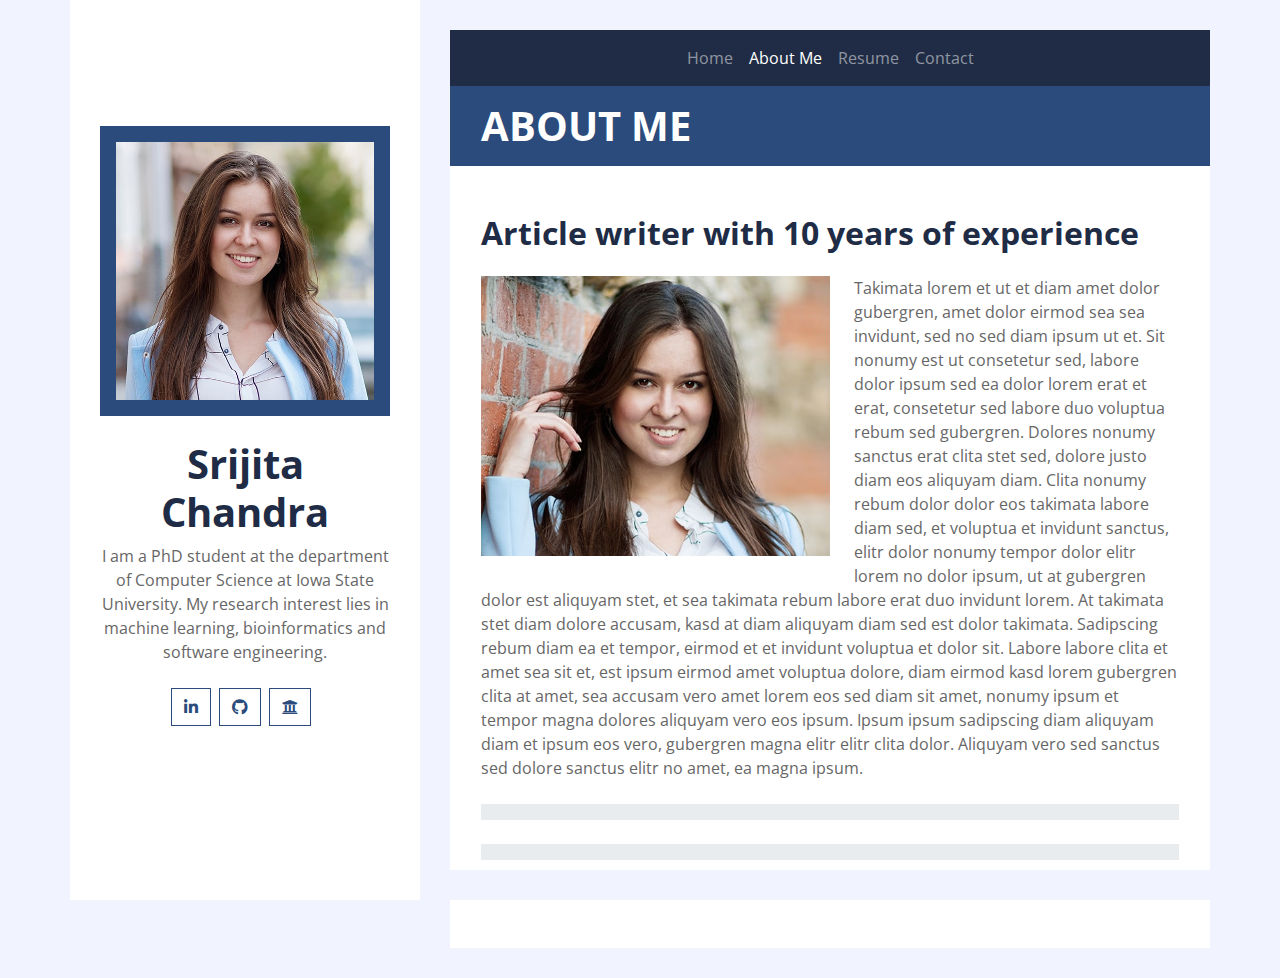
==== commit 7d556bad: "Adding data" ====
--- a/about.html
+++ b/about.html
@@ -2,7 +2,7 @@
 <html lang="en">
     <head>
         <meta charset="utf-8">
-        <title>Bloggy - Personal Blog Template</title>
+        <title>Srijita Chandra</title>
         <meta content="width=device-width, initial-scale=1.0" name="viewport">
         <meta content="Free Website Template" name="keywords">
         <meta content="Free Website Template" name="description">
@@ -23,20 +23,21 @@
 <body>
     <div class="wrapper">
         <div class="sidebar">
-            <div class="sidebar-text d-flex flex-column h-100 justify-content-center text-center">
-                <img class="mx-auto d-block w-75 bg-primary img-fluid rounded-circle mb-4 p-3" src="img/profile.jpg" alt="Image">
-                <h1 class="font-weight-bold">Kate Glover</h1>
-                <p class="mb-4">
-                    Justo stet no accusam stet invidunt sanctus magna clita vero eirmod, sit sit labore dolores lorem. Lorem at sit dolor dolores sed diam justo
-                </p>
-                <div class="d-flex justify-content-center mb-5">
-                    <a class="btn btn-outline-primary mr-2" href="#"><i class="fab fa-twitter"></i></a>
-                    <a class="btn btn-outline-primary mr-2" href="#"><i class="fab fa-facebook-f"></i></a>
-                    <a class="btn btn-outline-primary mr-2" href="#"><i class="fab fa-linkedin-in"></i></a>
-                    <a class="btn btn-outline-primary mr-2" href="#"><i class="fab fa-instagram"></i></a>
-                </div>
-                <a href="" class="btn btn-lg btn-block btn-primary mt-auto">Hire Me</a>
-            </div>
+          <div class="sidebar-text d-flex flex-column h-100 justify-content-center text-center">
+              <img class="mx-auto d-block w-100 bg-primary img-fluid rounded-circle mb-4 p-3" src="img/profile.jpg" alt="Image">
+              <h1 class="font-weight-bold">Srijita Chandra</h1>
+              <p class="mb-4">
+                  I am a PhD student at the department of Computer Science at Iowa State University. My research interest lies in machine learning, bioinformatics and software engineering.
+              </p>
+              <div class="d-flex justify-content-center mb-5">
+                  <!-- <a class="btn btn-outline-primary mr-2" href="#"><i class="fab fa-twitter"></i></a>
+                  <a class="btn btn-outline-primary mr-2" href="#"><i class="fab fa-facebook-f"></i></a> -->
+                  <a class="btn btn-outline-primary mr-2" href="https://www.linkedin.com/in/srijita-chandra/" target="_blank"><i class="fab fa-linkedin-in"></i></a>
+                  <a class="btn btn-outline-primary mr-2" href="https://github.com/srijita0814" target="_blank"><i class="fab fa-github"></i></a>
+                  <a class="btn btn-outline-primary mr-2" href="https://vetmed.iastate.edu/users/srijitac" target="_blank"><i class="fa fa-university"></i></a>
+              </div>
+              <!-- <a href="" class="btn btn-lg btn-block btn-primary mt-auto">Hire Me</a> -->
+          </div>
             <div class="sidebar-icon d-flex flex-column h-100 justify-content-center text-right">
                 <i class="fas fa-2x fa-angle-double-right text-primary"></i>
             </div>
@@ -52,14 +53,15 @@
                     <div class="collapse navbar-collapse justify-content-between" id="navbarCollapse">
                         <div class="navbar-nav m-auto">
                             <a href="index.html" class="nav-item nav-link">Home</a>
-                            <a href="about.html" class="nav-item nav-link active">About</a>
-                            <div class="nav-item dropdown">
+                            <a href="about.html" class="nav-item nav-link active">About Me</a>
+                            <a href="resume.html" class="nav-item nav-link">Resume</a>
+                            <!-- <div class="nav-item dropdown">
                                 <a href="#" class="nav-link dropdown-toggle" data-toggle="dropdown">Pages</a>
                                 <div class="dropdown-menu">
                                     <a href="blog.html" class="dropdown-item">Blog Grid</a>
                                     <a href="single.html" class="dropdown-item">Blog Detail</a>
                                 </div>
-                            </div>
+                            </div> -->
                             <a href="contact.html" class="nav-item nav-link">Contact</a>
                         </div>
                     </div>
@@ -68,18 +70,18 @@
             <!-- Navbar End -->
 
             <!-- Page Header Start -->
-            <div class="container py-5 px-2 bg-primary">
-                <div class="row py-5 px-4">
+            <div class="container bg-primary">
+                <div class="row py-3 px-3">
                     <div class="col-sm-6 text-center text-md-left">
                         <h1 class="mb-3 mb-md-0 text-white text-uppercase font-weight-bold">About Me</h1>
                     </div>
-                    <div class="col-sm-6 text-center text-md-right">
+                    <!-- <div class="col-sm-6 text-center text-md-right">
                         <div class="d-inline-flex pt-2">
                             <h4 class="m-0 text-white"><a class="text-white" href="">Home</a></h4>
                             <h4 class="m-0 text-white px-2">/</h4>
                             <h4 class="m-0 text-white">About Me</h4>
                         </div>
-                    </div>
+                    </div> -->
                 </div>
             </div>
             <!-- Page Header End -->
@@ -114,11 +116,11 @@
 
 
             <!-- Footer Start -->
-            <div class="container py-4 bg-secondary text-center">
+            <!-- <div class="container py-4 bg-secondary text-center">
                 <p class="m-0 text-white">
                     &copy; <a class="text-white font-weight-bold" href="#">Your Site Name</a>. All Rights Reserved. Designed by <a class="text-white font-weight-bold" href="https://htmlcodex.com">HTML Codex</a>
                 </p>
-            </div>
+            </div> -->
             <!-- Footer End -->
         </div>
     </div>
@@ -140,4 +142,4 @@
     <script src="js/main.js"></script>
 </body>
 
-</html>+</html>
--- a/css/style.css
+++ b/css/style.css
@@ -5957,9 +5957,9 @@
   border-radius: 0.3rem !important;
 }
 
-.rounded-circle {
+/* .rounded-circle {
   border-radius: 50% !important;
-}
+} */
 
 .rounded-pill {
   border-radius: 50rem !important;
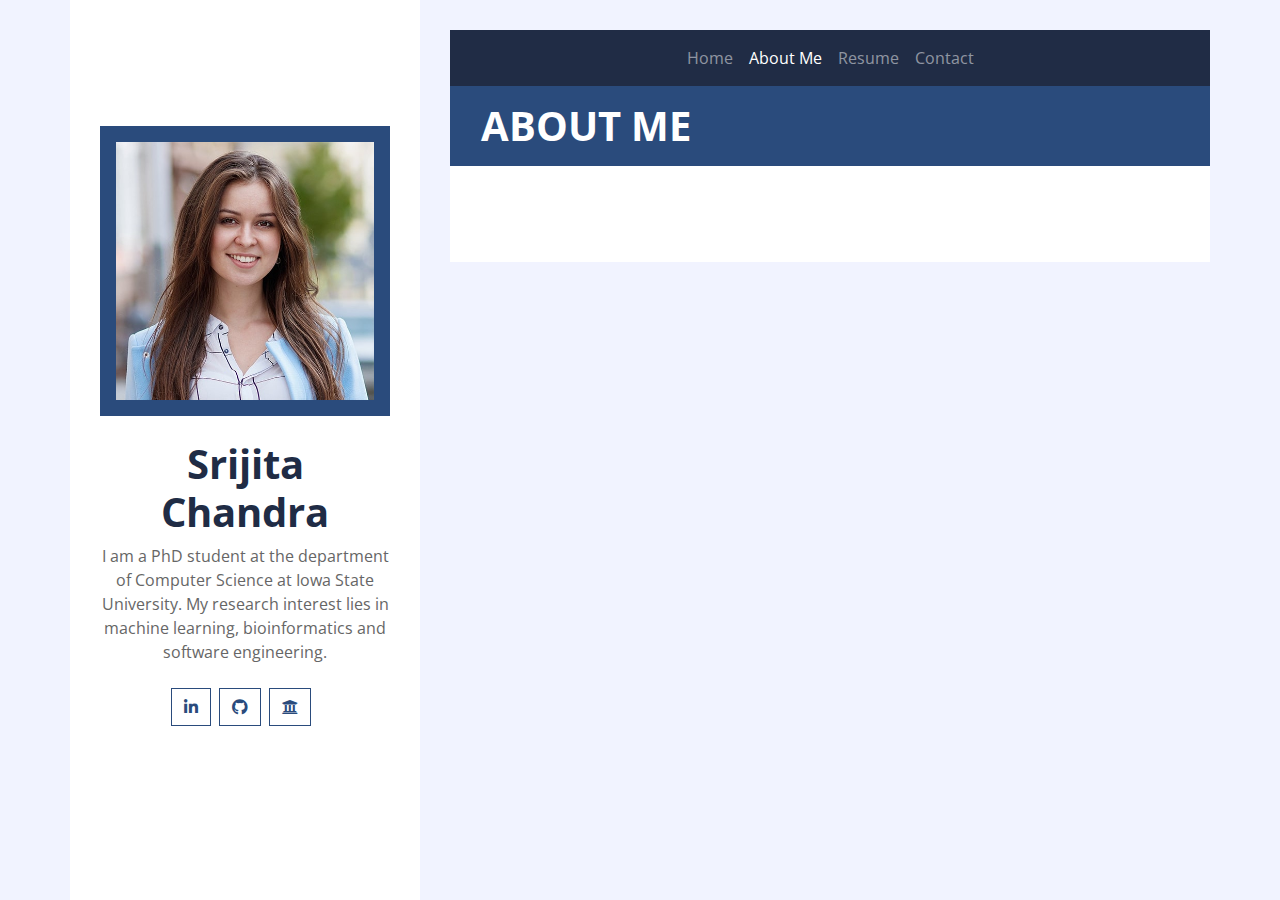
==== commit a8ce0c87: "changes" ====
--- a/about.html
+++ b/about.html
@@ -90,7 +90,7 @@
             <!-- About Start -->
             <div class="container bg-white pt-5">
                 <div class="row px-3 pb-5">
-                    <div class="col-md-12">
+                    <!-- <div class="col-md-12">
                         <h2 class="mb-4 font-weight-bold">Article writer with 10 years of experience</h2>
                         <img class="img-fluid float-left w-50 mr-4 mb-3" src="img/about.jpg" alt="Image">
                         <p class="m-0">
@@ -109,7 +109,7 @@
                                 <div class="progress-bar" role="progressbar" aria-valuenow="100" aria-valuemin="0" aria-valuemax="100">Editing</div>
                             </div>
                         </div>
-                    </div>
+                    </div> -->
                 </div>
             </div>
             <!-- About End -->
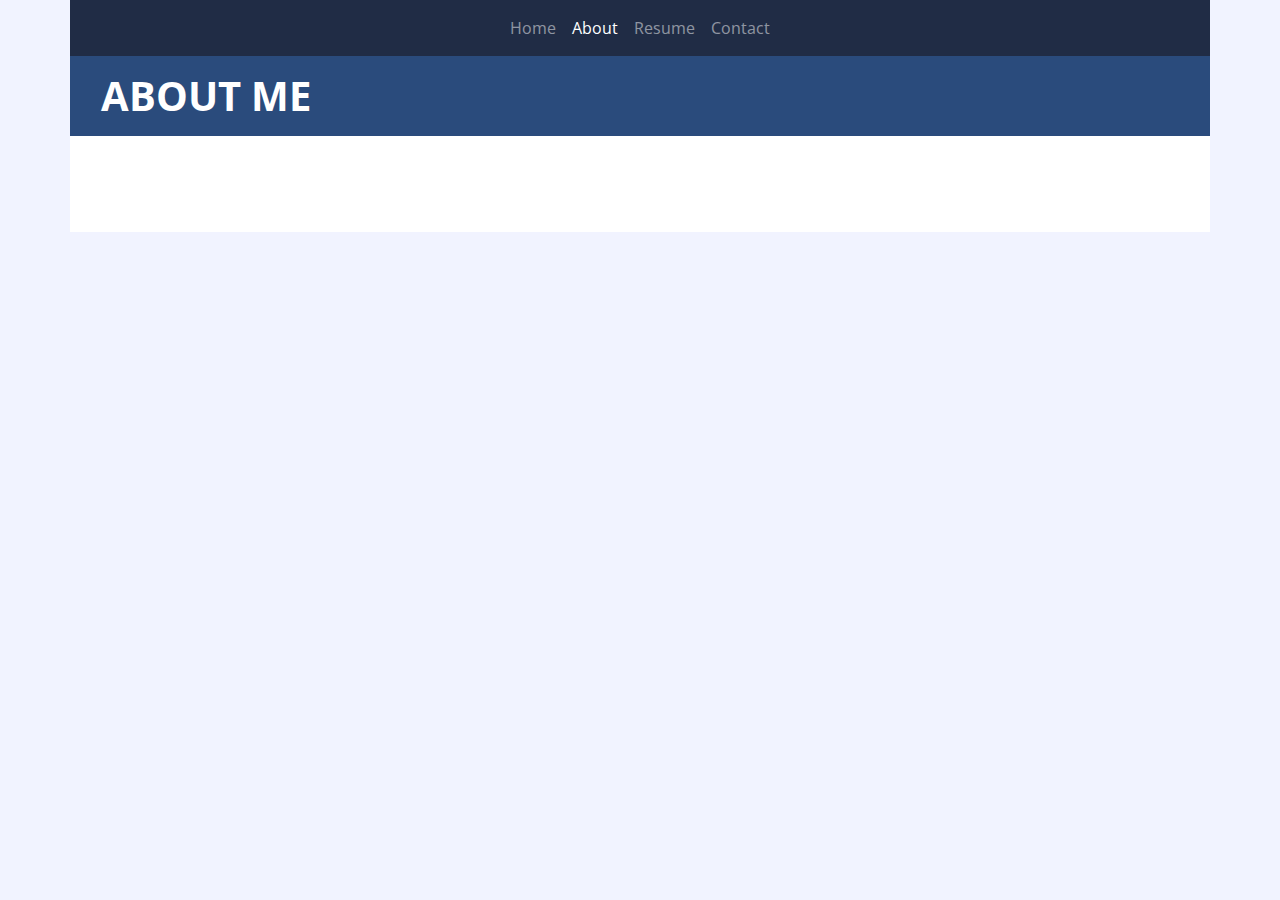
==== commit 822b68b6: "more changes" ====
--- a/about.html
+++ b/about.html
@@ -2,7 +2,7 @@
 <html lang="en">
     <head>
         <meta charset="utf-8">
-        <title>Srijita Chandra</title>
+        <title>About >> Srijita Chandra</title>
         <meta content="width=device-width, initial-scale=1.0" name="viewport">
         <meta content="Free Website Template" name="keywords">
         <meta content="Free Website Template" name="description">
@@ -22,7 +22,7 @@
 
 <body>
     <div class="wrapper">
-        <div class="sidebar">
+        <!-- <div class="sidebar">
           <div class="sidebar-text d-flex flex-column h-100 justify-content-center text-center">
               <img class="mx-auto d-block w-100 bg-primary img-fluid rounded-circle mb-4 p-3" src="img/profile.jpg" alt="Image">
               <h1 class="font-weight-bold">Srijita Chandra</h1>
@@ -30,19 +30,16 @@
                   I am a PhD student at the department of Computer Science at Iowa State University. My research interest lies in machine learning, bioinformatics and software engineering.
               </p>
               <div class="d-flex justify-content-center mb-5">
-                  <!-- <a class="btn btn-outline-primary mr-2" href="#"><i class="fab fa-twitter"></i></a>
-                  <a class="btn btn-outline-primary mr-2" href="#"><i class="fab fa-facebook-f"></i></a> -->
                   <a class="btn btn-outline-primary mr-2" href="https://www.linkedin.com/in/srijita-chandra/" target="_blank"><i class="fab fa-linkedin-in"></i></a>
                   <a class="btn btn-outline-primary mr-2" href="https://github.com/srijita0814" target="_blank"><i class="fab fa-github"></i></a>
                   <a class="btn btn-outline-primary mr-2" href="https://vetmed.iastate.edu/users/srijitac" target="_blank"><i class="fa fa-university"></i></a>
               </div>
-              <!-- <a href="" class="btn btn-lg btn-block btn-primary mt-auto">Hire Me</a> -->
           </div>
             <div class="sidebar-icon d-flex flex-column h-100 justify-content-center text-right">
                 <i class="fas fa-2x fa-angle-double-right text-primary"></i>
             </div>
-        </div>
-        <div class="content">
+        </div> -->
+        <div class="">
             <!-- Navbar Start -->
             <div class="container p-0">
                 <nav class="navbar navbar-expand-lg bg-secondary navbar-dark">
@@ -53,7 +50,7 @@
                     <div class="collapse navbar-collapse justify-content-between" id="navbarCollapse">
                         <div class="navbar-nav m-auto">
                             <a href="index.html" class="nav-item nav-link">Home</a>
-                            <a href="about.html" class="nav-item nav-link active">About Me</a>
+                            <a href="about.html" class="nav-item nav-link active">About</a>
                             <a href="resume.html" class="nav-item nav-link">Resume</a>
                             <!-- <div class="nav-item dropdown">
                                 <a href="#" class="nav-link dropdown-toggle" data-toggle="dropdown">Pages</a>
